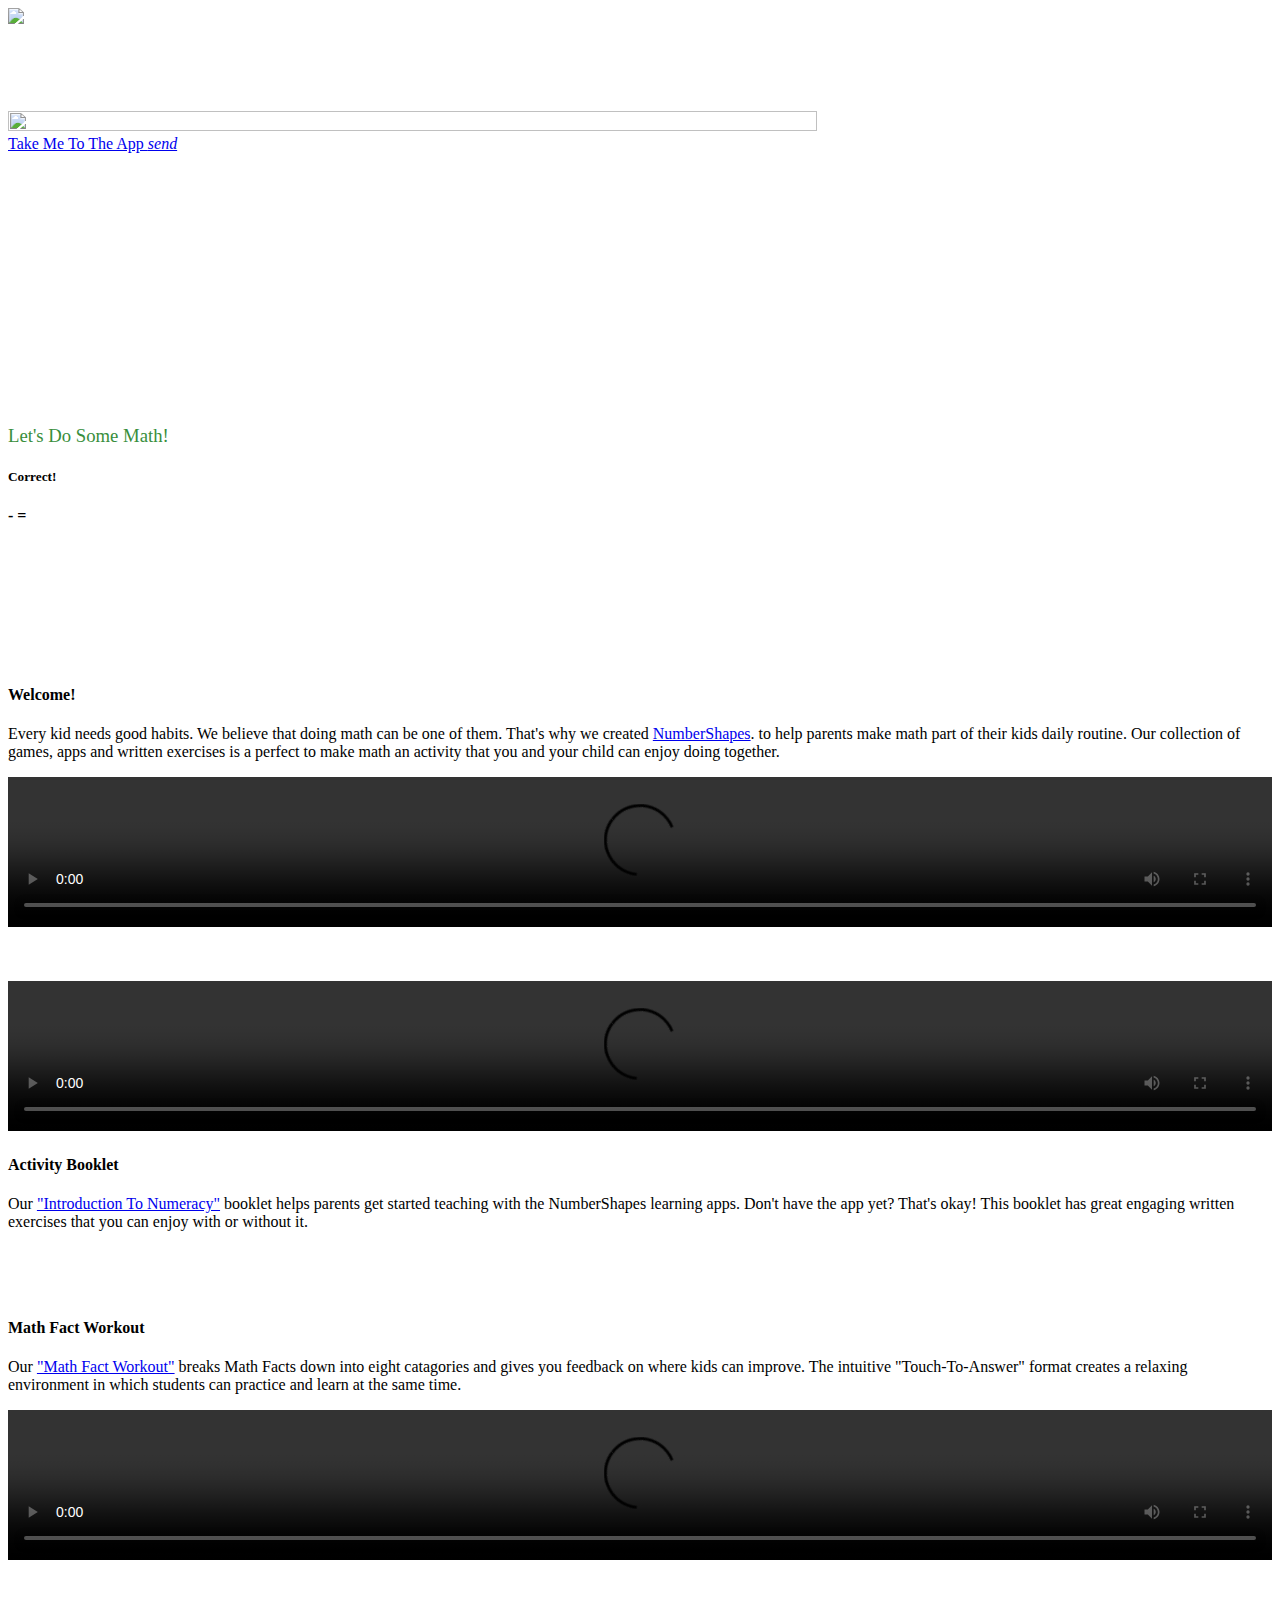
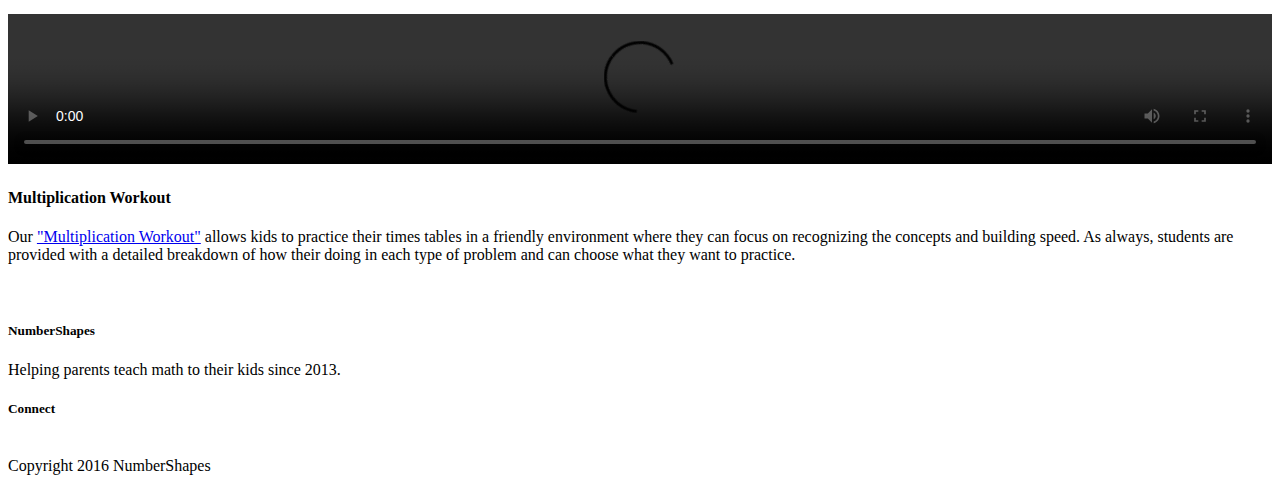
==== index.html @ 21535239 "BrandNewUpdates" ====
<!DOCTYPE html>
<html>
<head>
  <!-- jQuery must be imported before materialize -->
  <script type="text/javascript" src="js/jquery-2.1.3.js"></script>
  <script type="text/javascript" src="js/materialize.js"></script>
  <link rel='stylesheet' type='text/css' href="css/materialize.min.css">
  <link href="css/google-api-icons.css" rel="stylesheet">
  <script type="text/javascript" src="js/nouislider.min.js"></script>
  <script type="text/javascript" src="js/d3.min.js"></script>
  <link rel='stylesheet' type='text/css' href="css/nouislider.min.css">
  <link href="font-awesome/css/font-awesome.min.css" rel="stylesheet" type="text/css">
  <!-- Custom CSS -->
  <link href="css/landing-page.css" rel="stylesheet">
  <title>NumberShapes</title>
</head>
<body>
  <div class="parallax-container">
    <div class="parallax">
      <img src="img/meadow.jpg"/>
    </div>
    <div class="row">
      <div class="col s12 center-align">

        <div class="section-heading">
          <img src="img/NS-banner.png"/>
          <br>
          <a href="https://itunes.apple.com/us/app/numbershapes-whiteboard/id1052209727?mt=8" class="waves-light btn-large light-blue accent-3">
            Take Me To The App
            <i class="material-icons right">send</i>
          </a>
        </div>
      </div>
    </div>
  </div>
  <div class="section white">
    <div class="row container">
      <h3 class="header">Let's Do Some Math!</h3>
      <div class="divider"></div>
      <p class="grey-text text-darken-3 lighten-3">
        <h5 class="center-align" id="correct-ans">Correct!</h5>
        <div class="row">
          <h4>
            <div class="col s5">
              <span id="range-slider-max"></span> - 
              <span id="range-slider-min"></span> = 
              <span id="inc-slider-val"></span>
            </div>
            <div id="inc-slider-wrapper" class="input-field col s4">
              <div id="inc-slider-canvas"></div>
              <div id="inc-slider"></div>
            </div>
          </h4>
        </div>
        <br><br>
        <div class="row">
          <div id="range-slider-wrapper" class="col s8 offset-s2">
            <div id="range-slider-canvas"></div>
            <div id="range-slider"></div>
          </div>
        </div>
        <br><br>
      </p>
    </div>
  </div>
  <!-- NumberShapes Product #1 -->
  <div class="valign-wrapper section-content">
    <div class="row container">
      <div class="col s12 m8 l6">
        <h4>Welcome!</h4>
        <div class="divider"></div>
        <p class="lead">
          Every kid needs good habits. We believe that doing math can be one of them.  That's why we created <a target="_blank" href="https://itunes.apple.com/us/app/numbershapes-whiteboard/id1052209727?mt=8">
          NumberShapes</a>.
          to help parents make math part of their kids daily routine. Our collection of games, apps and written exercises is a perfect
          to make math an activity that you and your child can enjoy doing together.
        </p>
      </div>
      <div class="col s12 m8 l6">
        <video width="100%" height="100%" controls autoplay loop>
          <source src="assets/demoVid.mp4" type="video/mp4">
          <source src="assets/demoVid.ogg" type="video/ogg">
        </video>
      </div>
    </div> 
  </div>

  <!-- NumberShapes Product #2 -->
  <div class="valign-wrapper section-content">
    <div class="row container">
      <div class="col s12 m8 l6">
        <video width="100%" height="80%" controls autoplay loop>
          <source src="assets/BookletVideo.mp4" type = "video/mp4">
          <source src="assets/BookletVideo.ogg" type="video/ogg">
        </video>
      </div>
      <div class="col s12 m8 l6">
        <h4>Activity Booklet</h4>
        <div class="divider"></div>
        <p class="lead">
          Our <a target="_blank" href="https://drive.google.com/a/numbershapes.com/file/d/0B8L_uJ1iQlGJTFYxNzF1SkxsMlk/view">
          "Introduction To Numeracy"</a> booklet helps parents get started teaching with the NumberShapes learning apps.
          Don't have the app yet? That's okay! This booklet has great engaging written exercises that you can enjoy with or
          without it.
        </p>
      </div>
    </div> 
  </div>
  <!-- NumberShapes Product #3 -->
  <div class="valign-wrapper section-content">
    <div class="row container">
      <div class="col s12 m8 l6">
        <h4>Math Fact Workout</h4>
        <div class="divider"></div>
        <p class="lead">
          Our <a target="_blank" href="https://itunes.apple.com/us/app/math-fact-workout-by-numbershapes/id1084197990?mt=8">
          "Math Fact Workout"</a> breaks Math Facts down into eight catagories and gives you feedback on where kids can improve.
          The intuitive "Touch-To-Answer" format creates a relaxing environment in which students can practice and learn at the same time.
        </p>
      </div>
      <div class="col s12 m8 l6">
        <video width="100%" height="80%" controls autoplay loop>
          <source src="assets/demoVid_MathFacts.mp4" type = "video/mp4">
        </video>
      </div>
    </div> 
  </div>
  <!-- NumberShapes Product #4 -->
  <div class="valign-wrapper section-content">
    <div class="row container">
      <div class="col s12 m8 l6">
        <video width="100%" height="100%" controls autoplay loop>
          <source src="assets/demoVid_MultiplicationFacts.mp4" type="video/mp4">
        </video>
      </div>
      <div class="col s12 m8 l6">
        <h4>Multiplication Workout</h4>
        <div class="divider"></div>
        <p class="lead">
          Our <a target="_blank" href="https://itunes.apple.com/us/app/multiplication-fact-workout/id1085400375?mt=8">
          "Multiplication Workout"</a> allows kids to practice their times tables in a friendly environment
          where they can focus on recognizing the concepts and building speed. As always, students are provided with a detailed
          breakdown of how their doing in each type of problem and can choose what they want to practice.
        </p>
      </div>
    </div> 
  </div>


  <footer class="page-footer blue-grey darken-2">
    <div class="container">
      <div class="row">
        <div class="col l6 s12">
          <h5 class="white-text">NumberShapes</h5>
          <p class="grey-text text-lighten-4">Helping parents teach math to their kids since 2013.</p>
        </div>
        <div class="col l4 s12 offset-l2">
          <h5 class="white-text">Connect</h5>
          <div class="social-icons">
            <a class = "tooltipped" data-position="top" data-delay="50" data-tooltip="Follow us on Twitter" href="https://twitter.com/search?q=%23numbershapes">
              <i class="fa fa-twitter fa-lg"></i></a>
            <a class = "tooltipped" data-position="top" data-delay="50" data-tooltip="Like us on Facebook" href="https://www.facebook.com/numbershapes/?fref=ts">
              <i class="fa fa-facebook fa-lg"></i>
            </a>
            <a class = "tooltipped" data-position="top" data-delay="50" data-tooltip="About NumberShapes's creator" href="https://www.linkedin.com/in/andrew-fenner-74a756a1">
              <i class="fa fa-linkedin fa-lg"></i>
            </a>
            <a class = "tooltipped" data-position="top" data-delay="50" data-tooltip="Email me" href="mailto:andrewfenner@numbershapes.com">
              <i class="fa fa-envelope fa-lg"></i>
            </a>
          </div>
          
        </div>

      </div>
    </div>
    <div class="footer-copyright">
      <div class="container">
        Copyright 2016 NumberShapes
      </div>
    </div>
  </footer>

  <script type='text/javascript'>
    $(document).ready(function () {
      $('.parallax').parallax();

    });
  </script>

  <script type="text/javascript" src="js/ns-app.js"></script>

</body>
</html>
---- css/landing-page.css ----
html {
    font-family: "Chalkboard SE";
}
img {
    width: 100%;
}

.section-heading {
    margin-top: 20px;
    position: relative;
    padding-top: 5%;
    padding-bottom: 20%;
}
.section-video {
    padding-top: 2%;
    padding-bottom: 5%;
}
.section-heading img {
    height: 100%;
    width: 80%;    
}

.section-content {
    padding-top: 30px;
    padding-bottom: 20px;
}
.social-icons a {
    color: #f5f5f5;
    padding-right: 5px;
}


/* Customize Color from the noUi-connect.css */
.noUi-connect {
    background:  #81c784;
}

/* Customize Parallex Header */
.header {
    color: #388e3c;
    font-weight: 300;
}
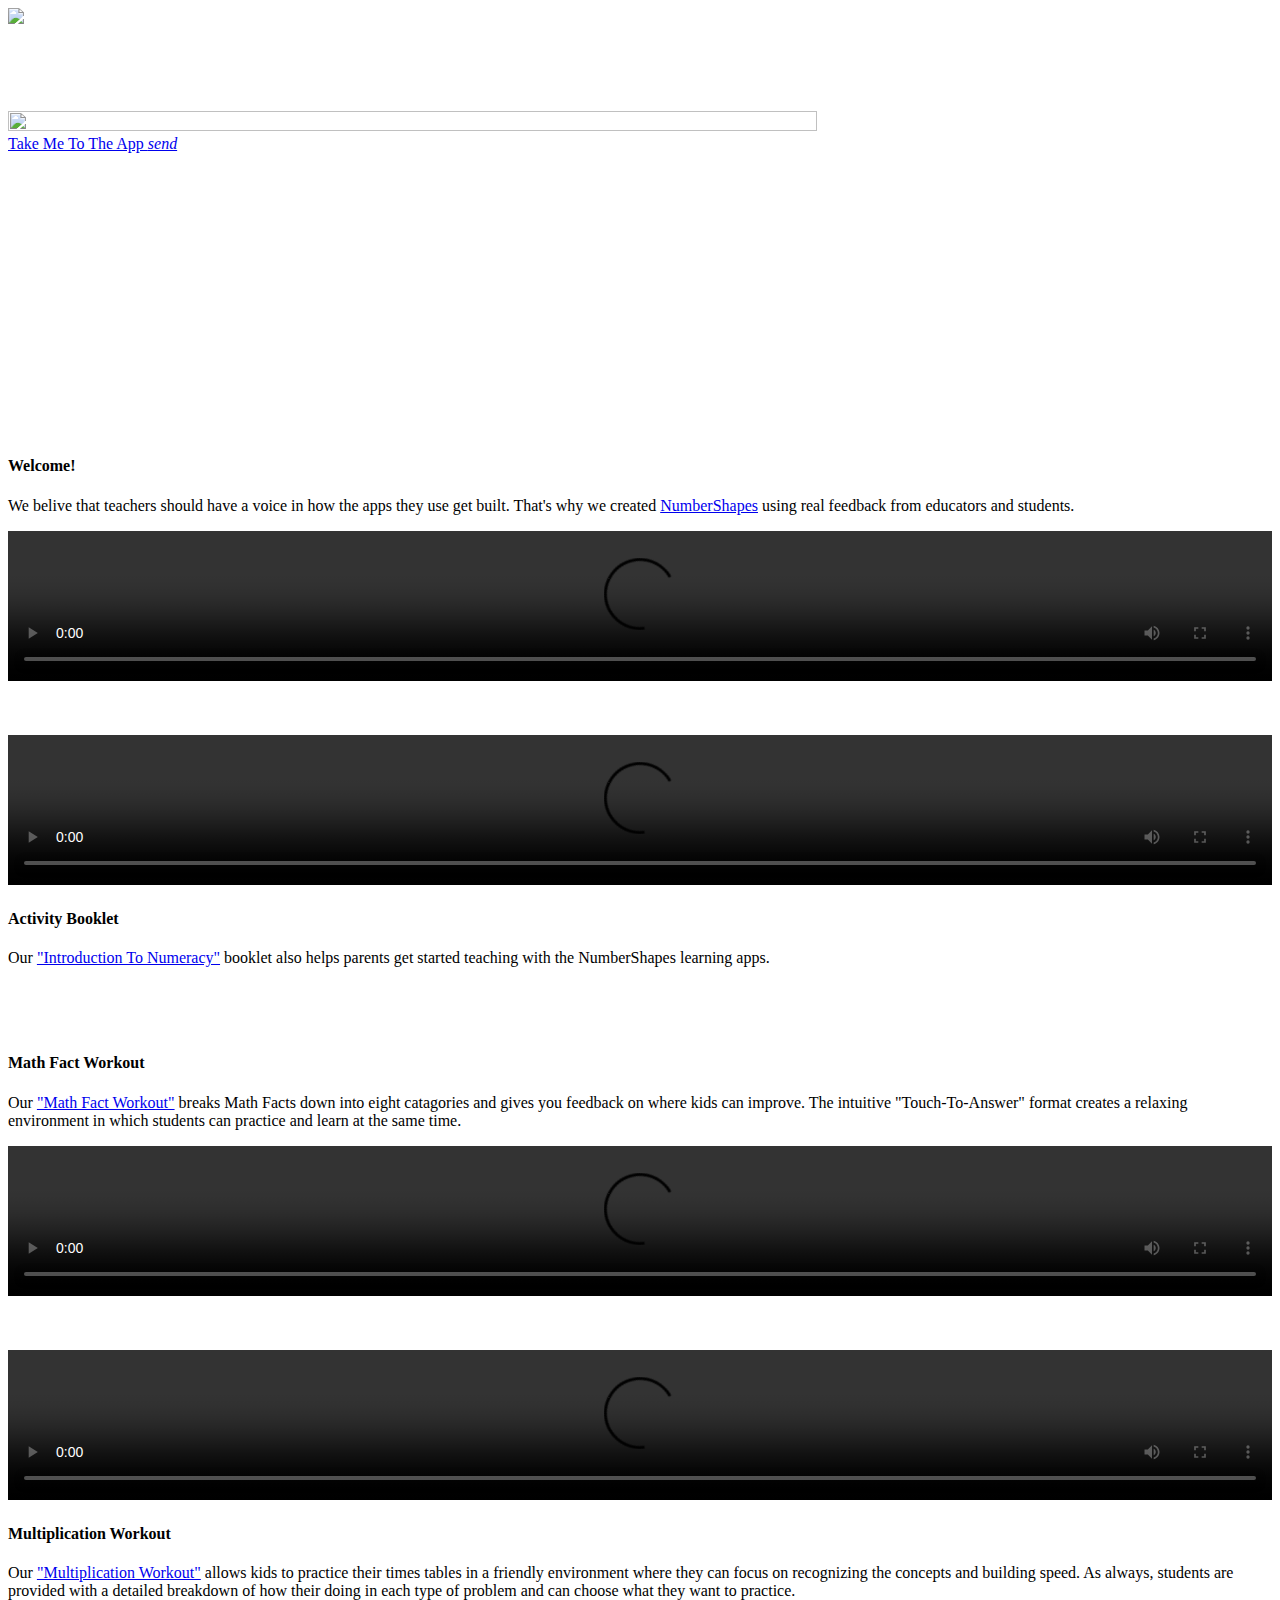
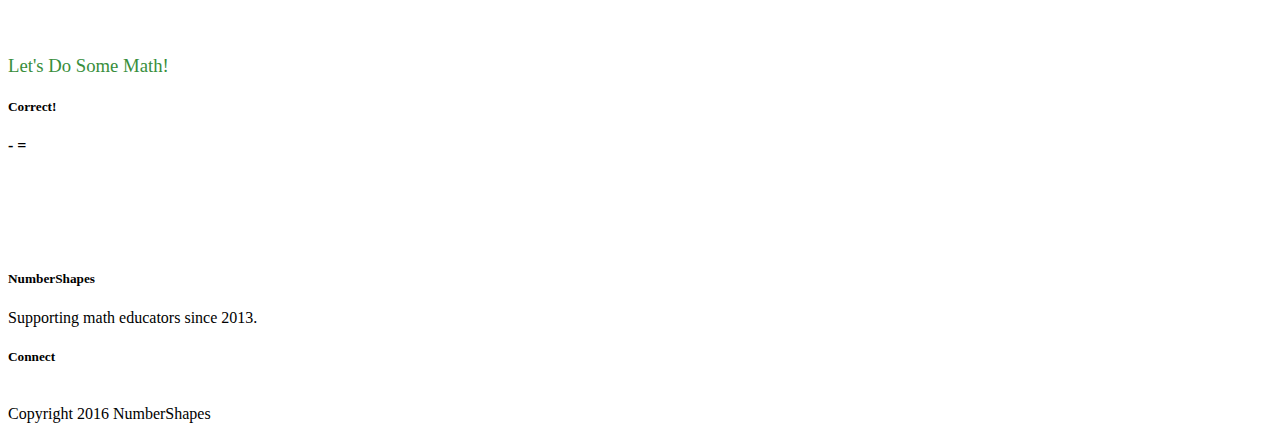
==== commit 958cadc7: "test" ====
--- a/index.html
+++ b/index.html
@@ -33,6 +33,85 @@
       </div>
     </div>
   </div>
+  <!-- NumberShapes Product #1 -->
+  <div class="valign-wrapper section-content">
+    <div class="row container">
+      <div class="col s12 m8 l6">
+        <h4>Welcome!</h4>
+        <div class="divider"></div>
+        <p class="lead">
+          We belive that teachers should have a voice in how the apps they use get built. That's why we created <a target="_blank" href="https://itunes.apple.com/us/app/numbershapes-whiteboard/id1052209727?mt=8">
+          NumberShapes</a> using real feedback from educators and students.
+        </p>
+      </div>
+      <div class="col s12 m8 l6">
+        <video width="100%" height="100%" controls autoplay loop>
+          <source src="assets/demoVid.mp4" type="video/mp4">
+          <source src="assets/demoVid.ogg" type="video/ogg">
+        </video>
+      </div>
+    </div>
+  </div>
+
+  <!-- NumberShapes Product #2 -->
+  <div class="valign-wrapper section-content">
+    <div class="row container">
+      <div class="col s12 m8 l6">
+        <video width="100%" height="80%" controls autoplay loop>
+          <source src="assets/BookletVideo.mp4" type = "video/mp4">
+          <source src="assets/BookletVideo.ogg" type="video/ogg">
+        </video>
+      </div>
+      <div class="col s12 m8 l6">
+        <h4>Activity Booklet</h4>
+        <div class="divider"></div>
+        <p class="lead">
+          Our <a target="_blank" href="https://drive.google.com/a/numbershapes.com/file/d/0B8L_uJ1iQlGJTFYxNzF1SkxsMlk/view">
+          "Introduction To Numeracy"</a> booklet also helps parents get started teaching with the NumberShapes learning apps.
+        </p>
+      </div>
+    </div>
+  </div>
+  <!-- NumberShapes Product #3 -->
+  <div class="valign-wrapper section-content">
+    <div class="row container">
+      <div class="col s12 m8 l6">
+        <h4>Math Fact Workout</h4>
+        <div class="divider"></div>
+        <p class="lead">
+          Our <a target="_blank" href="https://itunes.apple.com/us/app/math-fact-workout-by-numbershapes/id1084197990?mt=8">
+          "Math Fact Workout"</a> breaks Math Facts down into eight catagories and gives you feedback on where kids can improve.
+          The intuitive "Touch-To-Answer" format creates a relaxing environment in which students can practice and learn at the same time.
+        </p>
+      </div>
+      <div class="col s12 m8 l6">
+        <video width="100%" height="80%" controls autoplay loop>
+          <source src="assets/demoVid_MathFacts.mp4" type = "video/mp4">
+        </video>
+      </div>
+    </div>
+  </div>
+  <!-- NumberShapes Product #4 -->
+  <div class="valign-wrapper section-content">
+    <div class="row container">
+      <div class="col s12 m8 l6">
+        <video width="100%" height="100%" controls autoplay loop>
+          <source src="assets/demoVid_MultiplicationFacts.mp4" type="video/mp4">
+        </video>
+      </div>
+      <div class="col s12 m8 l6">
+        <h4>Multiplication Workout</h4>
+        <div class="divider"></div>
+        <p class="lead">
+          Our <a target="_blank" href="https://itunes.apple.com/us/app/multiplication-fact-workout/id1085400375?mt=8">
+          "Multiplication Workout"</a> allows kids to practice their times tables in a friendly environment
+          where they can focus on recognizing the concepts and building speed. As always, students are provided with a detailed
+          breakdown of how their doing in each type of problem and can choose what they want to practice.
+        </p>
+      </div>
+    </div>
+  </div>
+
   <div class="section white">
     <div class="row container">
       <h3 class="header">Let's Do Some Math!</h3>
@@ -42,8 +121,8 @@
         <div class="row">
           <h4>
             <div class="col s5">
-              <span id="range-slider-max"></span> - 
-              <span id="range-slider-min"></span> = 
+              <span id="range-slider-max"></span> -
+              <span id="range-slider-min"></span> =
               <span id="inc-slider-val"></span>
             </div>
             <div id="inc-slider-wrapper" class="input-field col s4">
@@ -63,88 +142,6 @@
       </p>
     </div>
   </div>
-  <!-- NumberShapes Product #1 -->
-  <div class="valign-wrapper section-content">
-    <div class="row container">
-      <div class="col s12 m8 l6">
-        <h4>Welcome!</h4>
-        <div class="divider"></div>
-        <p class="lead">
-          Every kid needs good habits. We believe that doing math can be one of them.  That's why we created <a target="_blank" href="https://itunes.apple.com/us/app/numbershapes-whiteboard/id1052209727?mt=8">
-          NumberShapes</a>.
-          to help parents make math part of their kids daily routine. Our collection of games, apps and written exercises is a perfect
-          to make math an activity that you and your child can enjoy doing together.
-        </p>
-      </div>
-      <div class="col s12 m8 l6">
-        <video width="100%" height="100%" controls autoplay loop>
-          <source src="assets/demoVid.mp4" type="video/mp4">
-          <source src="assets/demoVid.ogg" type="video/ogg">
-        </video>
-      </div>
-    </div> 
-  </div>
-
-  <!-- NumberShapes Product #2 -->
-  <div class="valign-wrapper section-content">
-    <div class="row container">
-      <div class="col s12 m8 l6">
-        <video width="100%" height="80%" controls autoplay loop>
-          <source src="assets/BookletVideo.mp4" type = "video/mp4">
-          <source src="assets/BookletVideo.ogg" type="video/ogg">
-        </video>
-      </div>
-      <div class="col s12 m8 l6">
-        <h4>Activity Booklet</h4>
-        <div class="divider"></div>
-        <p class="lead">
-          Our <a target="_blank" href="https://drive.google.com/a/numbershapes.com/file/d/0B8L_uJ1iQlGJTFYxNzF1SkxsMlk/view">
-          "Introduction To Numeracy"</a> booklet helps parents get started teaching with the NumberShapes learning apps.
-          Don't have the app yet? That's okay! This booklet has great engaging written exercises that you can enjoy with or
-          without it.
-        </p>
-      </div>
-    </div> 
-  </div>
-  <!-- NumberShapes Product #3 -->
-  <div class="valign-wrapper section-content">
-    <div class="row container">
-      <div class="col s12 m8 l6">
-        <h4>Math Fact Workout</h4>
-        <div class="divider"></div>
-        <p class="lead">
-          Our <a target="_blank" href="https://itunes.apple.com/us/app/math-fact-workout-by-numbershapes/id1084197990?mt=8">
-          "Math Fact Workout"</a> breaks Math Facts down into eight catagories and gives you feedback on where kids can improve.
-          The intuitive "Touch-To-Answer" format creates a relaxing environment in which students can practice and learn at the same time.
-        </p>
-      </div>
-      <div class="col s12 m8 l6">
-        <video width="100%" height="80%" controls autoplay loop>
-          <source src="assets/demoVid_MathFacts.mp4" type = "video/mp4">
-        </video>
-      </div>
-    </div> 
-  </div>
-  <!-- NumberShapes Product #4 -->
-  <div class="valign-wrapper section-content">
-    <div class="row container">
-      <div class="col s12 m8 l6">
-        <video width="100%" height="100%" controls autoplay loop>
-          <source src="assets/demoVid_MultiplicationFacts.mp4" type="video/mp4">
-        </video>
-      </div>
-      <div class="col s12 m8 l6">
-        <h4>Multiplication Workout</h4>
-        <div class="divider"></div>
-        <p class="lead">
-          Our <a target="_blank" href="https://itunes.apple.com/us/app/multiplication-fact-workout/id1085400375?mt=8">
-          "Multiplication Workout"</a> allows kids to practice their times tables in a friendly environment
-          where they can focus on recognizing the concepts and building speed. As always, students are provided with a detailed
-          breakdown of how their doing in each type of problem and can choose what they want to practice.
-        </p>
-      </div>
-    </div> 
-  </div>
 
 
   <footer class="page-footer blue-grey darken-2">
@@ -152,7 +149,7 @@
       <div class="row">
         <div class="col l6 s12">
           <h5 class="white-text">NumberShapes</h5>
-          <p class="grey-text text-lighten-4">Helping parents teach math to their kids since 2013.</p>
+          <p class="grey-text text-lighten-4">Supporting math educators since 2013.</p>
         </div>
         <div class="col l4 s12 offset-l2">
           <h5 class="white-text">Connect</h5>
@@ -169,7 +166,7 @@
               <i class="fa fa-envelope fa-lg"></i>
             </a>
           </div>
-          
+
         </div>
 
       </div>
@@ -191,4 +188,4 @@
   <script type="text/javascript" src="js/ns-app.js"></script>
 
 </body>
-</html>+</html>
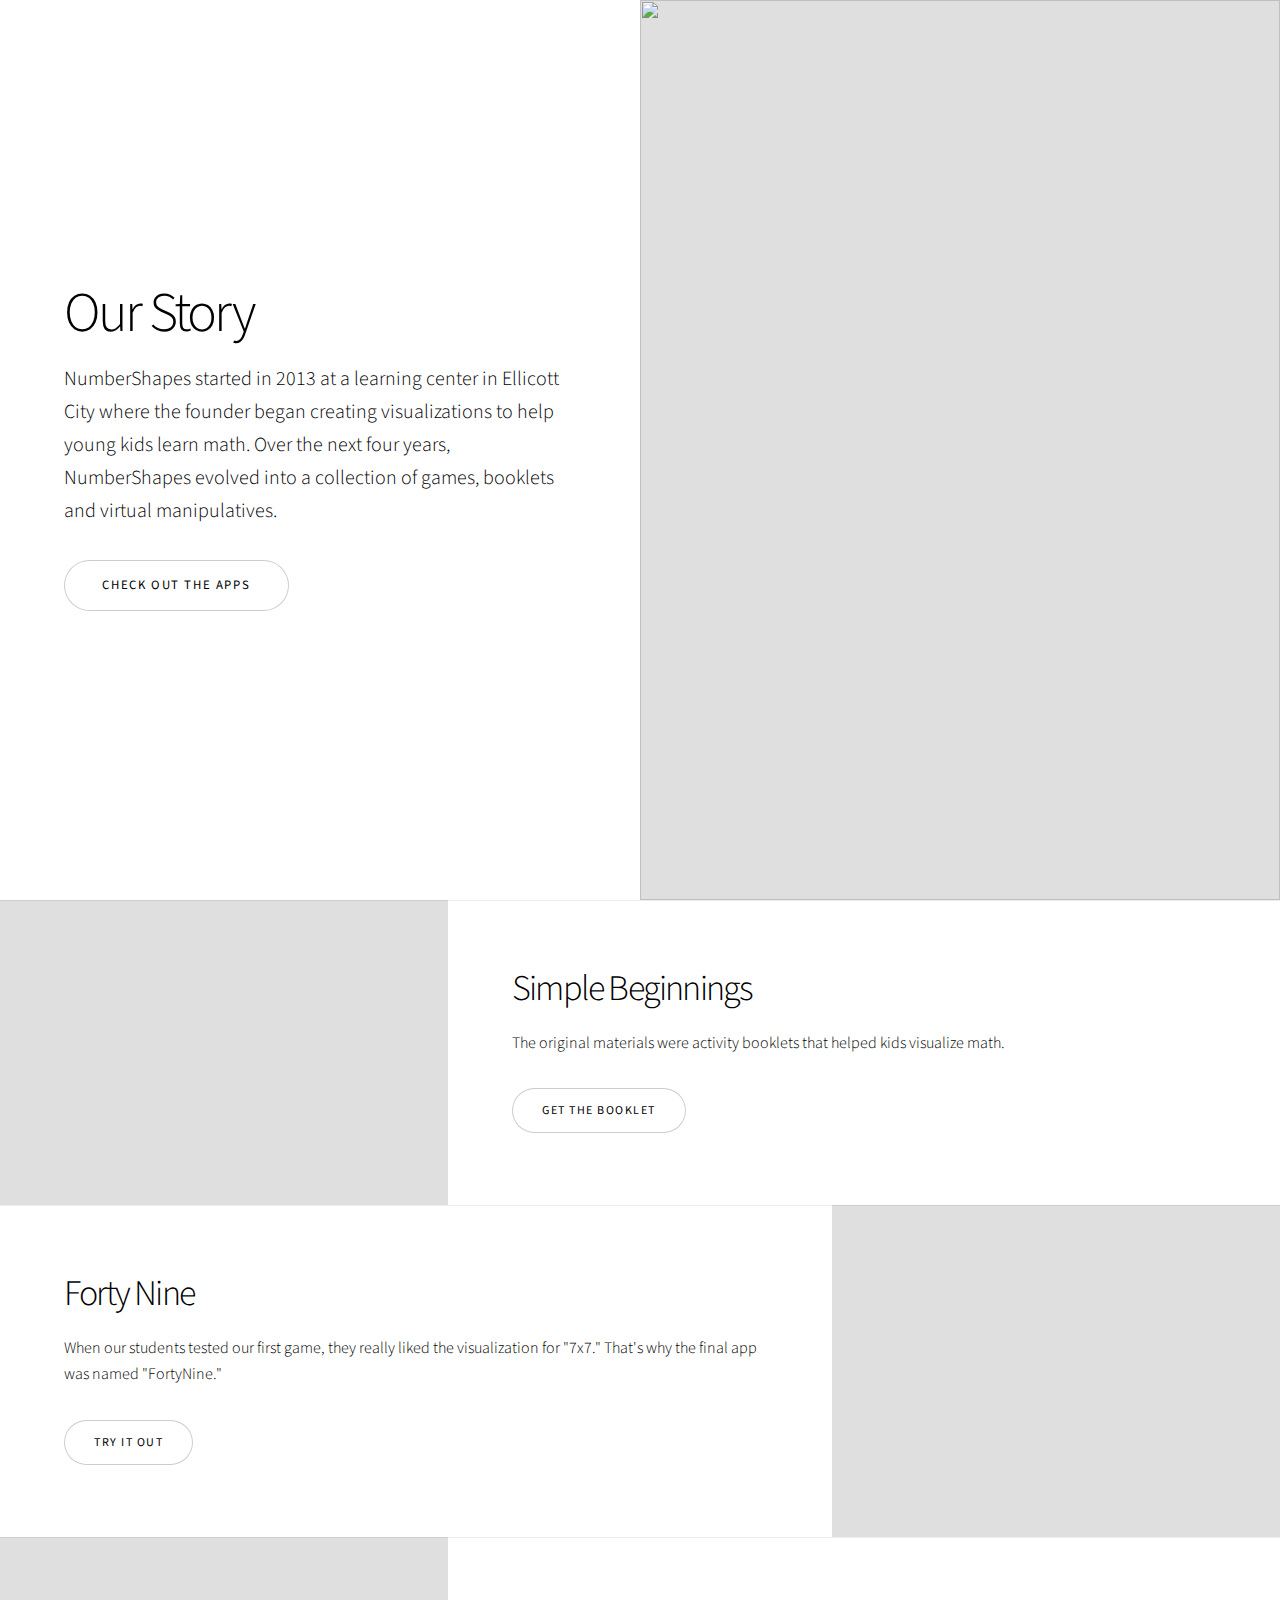
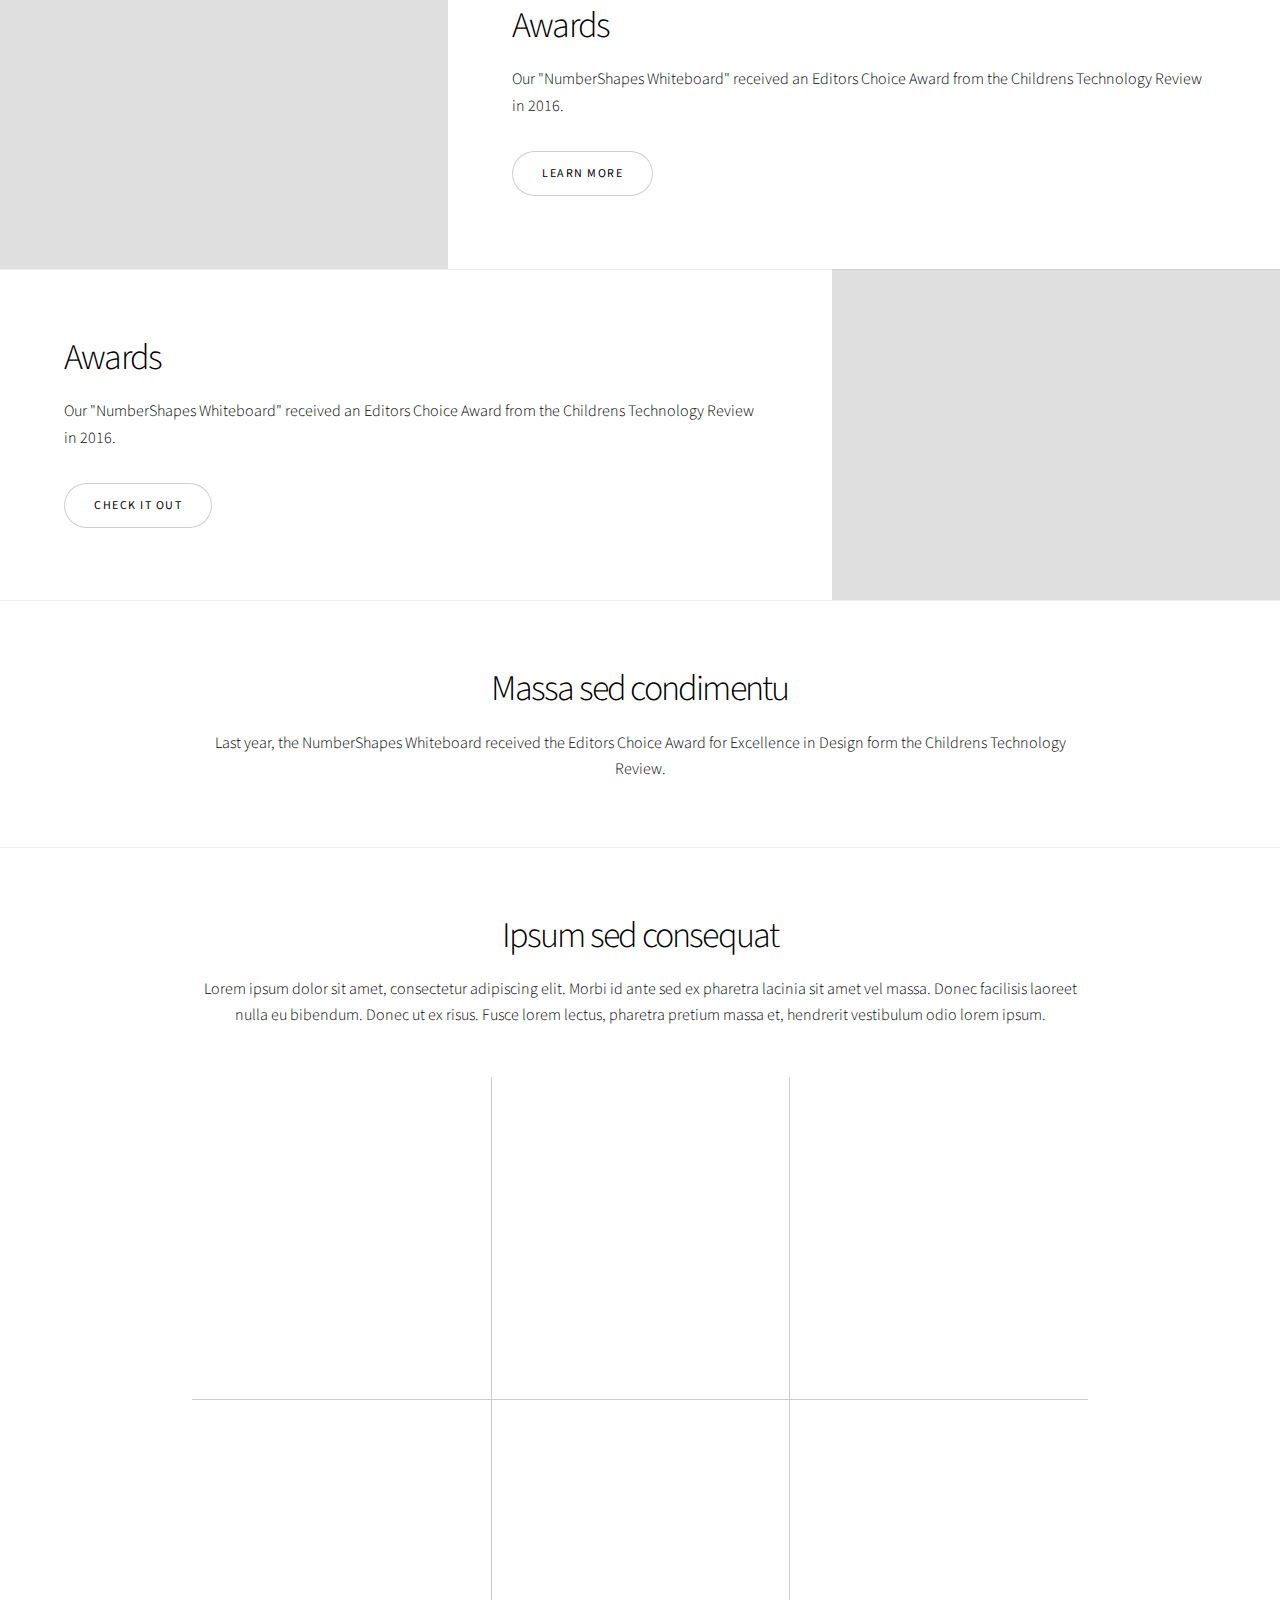
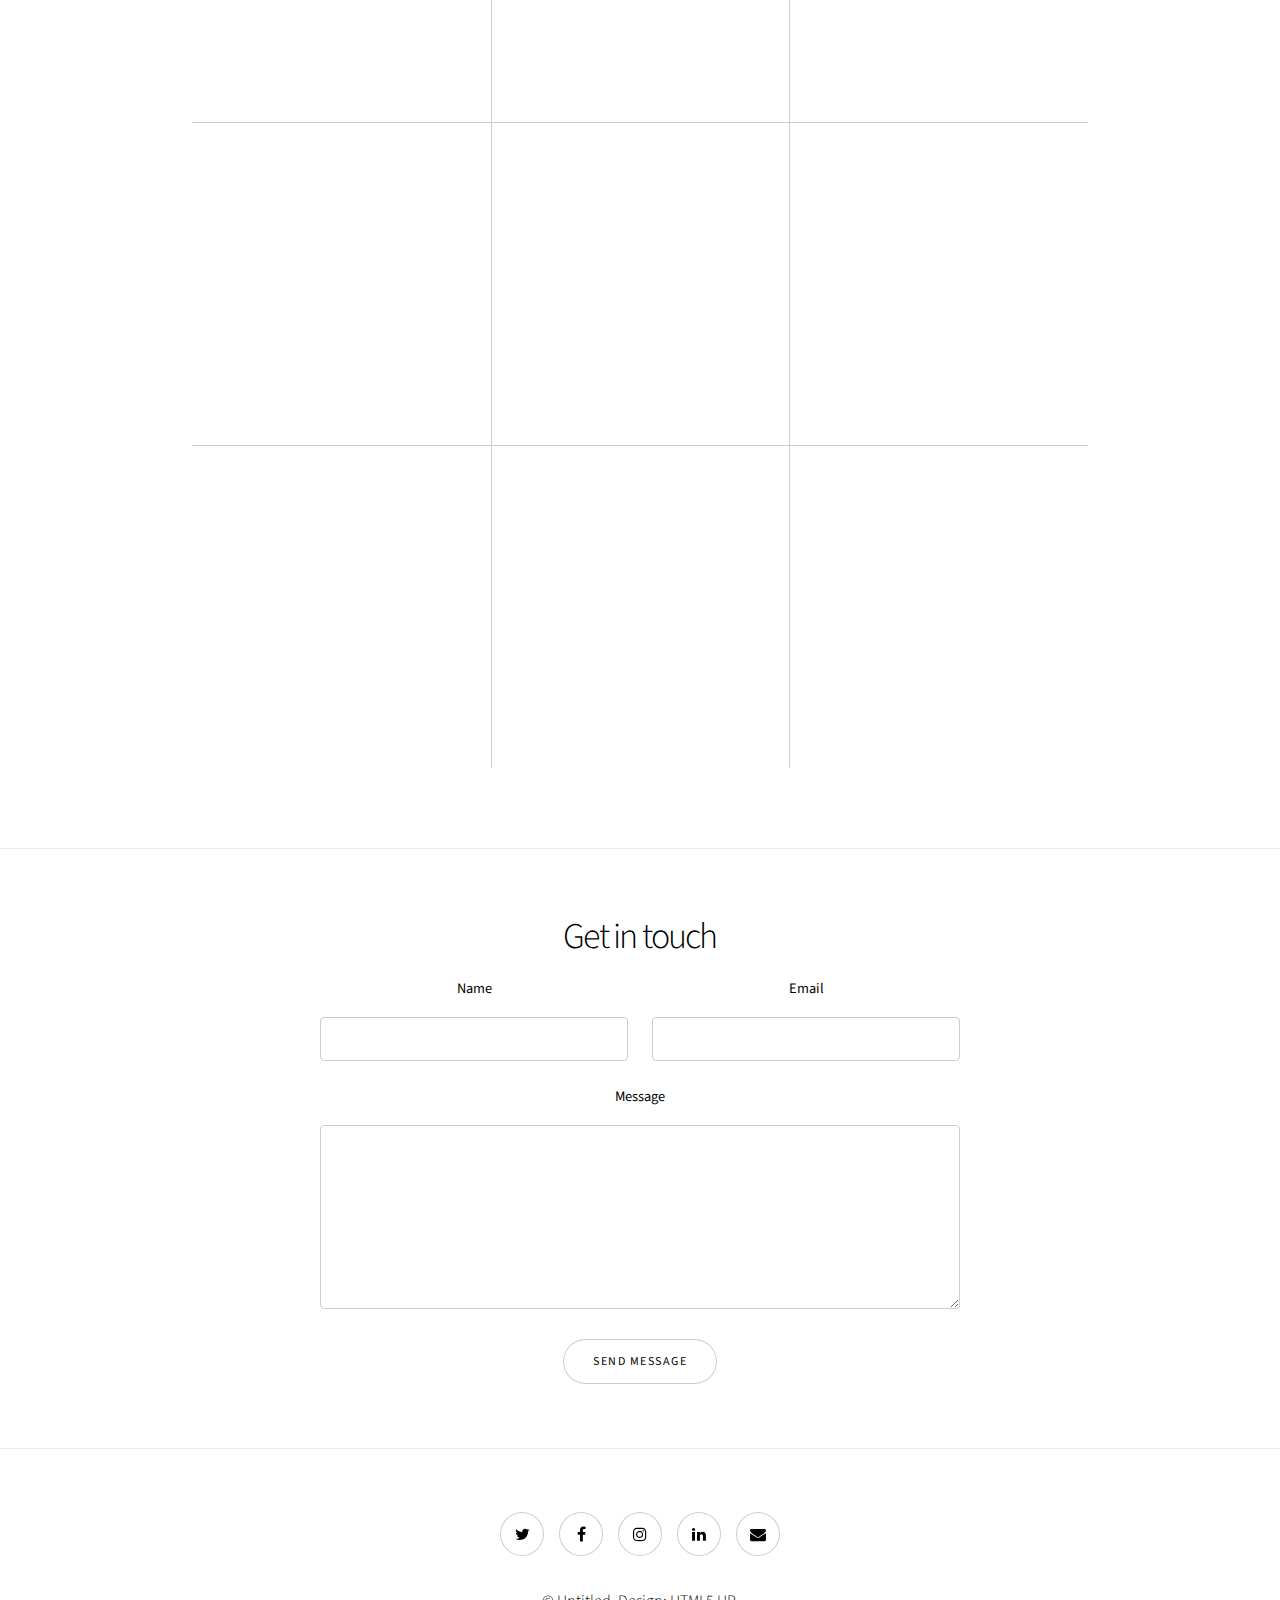
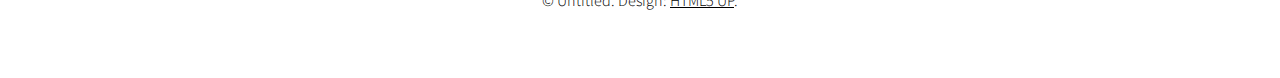
==== commit 9d30de2a: "updates" ====
--- a/index.html
+++ b/index.html
@@ -1,191 +1,368 @@
-<!DOCTYPE html>
-<html>
-<head>
-  <!-- jQuery must be imported before materialize -->
-  <script type="text/javascript" src="js/jquery-2.1.3.js"></script>
-  <script type="text/javascript" src="js/materialize.js"></script>
-  <link rel='stylesheet' type='text/css' href="css/materialize.min.css">
-  <link href="css/google-api-icons.css" rel="stylesheet">
-  <script type="text/javascript" src="js/nouislider.min.js"></script>
-  <script type="text/javascript" src="js/d3.min.js"></script>
-  <link rel='stylesheet' type='text/css' href="css/nouislider.min.css">
-  <link href="font-awesome/css/font-awesome.min.css" rel="stylesheet" type="text/css">
-  <!-- Custom CSS -->
-  <link href="css/landing-page.css" rel="stylesheet">
-  <title>NumberShapes</title>
-</head>
-<body>
-  <div class="parallax-container">
-    <div class="parallax">
-      <img src="img/meadow.jpg"/>
-    </div>
-    <div class="row">
-      <div class="col s12 center-align">
-
-        <div class="section-heading">
-          <img src="img/NS-banner.png"/>
-          <br>
-          <a href="https://itunes.apple.com/us/app/numbershapes-whiteboard/id1052209727?mt=8" class="waves-light btn-large light-blue accent-3">
-            Take Me To The App
-            <i class="material-icons right">send</i>
-          </a>
-        </div>
-      </div>
-    </div>
-  </div>
-  <!-- NumberShapes Product #1 -->
-  <div class="valign-wrapper section-content">
-    <div class="row container">
-      <div class="col s12 m8 l6">
-        <h4>Welcome!</h4>
-        <div class="divider"></div>
-        <p class="lead">
-          We belive that teachers should have a voice in how the apps they use get built. That's why we created <a target="_blank" href="https://itunes.apple.com/us/app/numbershapes-whiteboard/id1052209727?mt=8">
-          NumberShapes</a> using real feedback from educators and students.
-        </p>
-      </div>
-      <div class="col s12 m8 l6">
-        <video width="100%" height="100%" controls autoplay loop>
-          <source src="assets/demoVid.mp4" type="video/mp4">
-          <source src="assets/demoVid.ogg" type="video/ogg">
-        </video>
-      </div>
-    </div>
-  </div>
-
-  <!-- NumberShapes Product #2 -->
-  <div class="valign-wrapper section-content">
-    <div class="row container">
-      <div class="col s12 m8 l6">
-        <video width="100%" height="80%" controls autoplay loop>
-          <source src="assets/BookletVideo.mp4" type = "video/mp4">
-          <source src="assets/BookletVideo.ogg" type="video/ogg">
-        </video>
-      </div>
-      <div class="col s12 m8 l6">
-        <h4>Activity Booklet</h4>
-        <div class="divider"></div>
-        <p class="lead">
-          Our <a target="_blank" href="https://drive.google.com/a/numbershapes.com/file/d/0B8L_uJ1iQlGJTFYxNzF1SkxsMlk/view">
-          "Introduction To Numeracy"</a> booklet also helps parents get started teaching with the NumberShapes learning apps.
-        </p>
-      </div>
-    </div>
-  </div>
-  <!-- NumberShapes Product #3 -->
-  <div class="valign-wrapper section-content">
-    <div class="row container">
-      <div class="col s12 m8 l6">
-        <h4>Math Fact Workout</h4>
-        <div class="divider"></div>
-        <p class="lead">
-          Our <a target="_blank" href="https://itunes.apple.com/us/app/math-fact-workout-by-numbershapes/id1084197990?mt=8">
-          "Math Fact Workout"</a> breaks Math Facts down into eight catagories and gives you feedback on where kids can improve.
-          The intuitive "Touch-To-Answer" format creates a relaxing environment in which students can practice and learn at the same time.
-        </p>
-      </div>
-      <div class="col s12 m8 l6">
-        <video width="100%" height="80%" controls autoplay loop>
-          <source src="assets/demoVid_MathFacts.mp4" type = "video/mp4">
-        </video>
-      </div>
-    </div>
-  </div>
-  <!-- NumberShapes Product #4 -->
-  <div class="valign-wrapper section-content">
-    <div class="row container">
-      <div class="col s12 m8 l6">
-        <video width="100%" height="100%" controls autoplay loop>
-          <source src="assets/demoVid_MultiplicationFacts.mp4" type="video/mp4">
-        </video>
-      </div>
-      <div class="col s12 m8 l6">
-        <h4>Multiplication Workout</h4>
-        <div class="divider"></div>
-        <p class="lead">
-          Our <a target="_blank" href="https://itunes.apple.com/us/app/multiplication-fact-workout/id1085400375?mt=8">
-          "Multiplication Workout"</a> allows kids to practice their times tables in a friendly environment
-          where they can focus on recognizing the concepts and building speed. As always, students are provided with a detailed
-          breakdown of how their doing in each type of problem and can choose what they want to practice.
-        </p>
-      </div>
-    </div>
-  </div>
-
-  <div class="section white">
-    <div class="row container">
-      <h3 class="header">Let's Do Some Math!</h3>
-      <div class="divider"></div>
-      <p class="grey-text text-darken-3 lighten-3">
-        <h5 class="center-align" id="correct-ans">Correct!</h5>
-        <div class="row">
-          <h4>
-            <div class="col s5">
-              <span id="range-slider-max"></span> -
-              <span id="range-slider-min"></span> =
-              <span id="inc-slider-val"></span>
-            </div>
-            <div id="inc-slider-wrapper" class="input-field col s4">
-              <div id="inc-slider-canvas"></div>
-              <div id="inc-slider"></div>
-            </div>
-          </h4>
-        </div>
-        <br><br>
-        <div class="row">
-          <div id="range-slider-wrapper" class="col s8 offset-s2">
-            <div id="range-slider-canvas"></div>
-            <div id="range-slider"></div>
-          </div>
-        </div>
-        <br><br>
-      </p>
-    </div>
-  </div>
-
-
-  <footer class="page-footer blue-grey darken-2">
-    <div class="container">
-      <div class="row">
-        <div class="col l6 s12">
-          <h5 class="white-text">NumberShapes</h5>
-          <p class="grey-text text-lighten-4">Supporting math educators since 2013.</p>
-        </div>
-        <div class="col l4 s12 offset-l2">
-          <h5 class="white-text">Connect</h5>
-          <div class="social-icons">
-            <a class = "tooltipped" data-position="top" data-delay="50" data-tooltip="Follow us on Twitter" href="https://twitter.com/search?q=%23numbershapes">
-              <i class="fa fa-twitter fa-lg"></i></a>
-            <a class = "tooltipped" data-position="top" data-delay="50" data-tooltip="Like us on Facebook" href="https://www.facebook.com/numbershapes/?fref=ts">
-              <i class="fa fa-facebook fa-lg"></i>
-            </a>
-            <a class = "tooltipped" data-position="top" data-delay="50" data-tooltip="About NumberShapes's creator" href="https://www.linkedin.com/in/andrew-fenner-74a756a1">
-              <i class="fa fa-linkedin fa-lg"></i>
-            </a>
-            <a class = "tooltipped" data-position="top" data-delay="50" data-tooltip="Email me" href="mailto:andrewfenner@numbershapes.com">
-              <i class="fa fa-envelope fa-lg"></i>
-            </a>
-          </div>
-
-        </div>
-
-      </div>
-    </div>
-    <div class="footer-copyright">
-      <div class="container">
-        Copyright 2016 NumberShapes
-      </div>
-    </div>
-  </footer>
-
-  <script type='text/javascript'>
-    $(document).ready(function () {
-      $('.parallax').parallax();
-
-    });
-  </script>
-
-  <script type="text/javascript" src="js/ns-app.js"></script>
-
-</body>
-</html>
+<!DOCTYPE HTML>
+<!--
+	Story by HTML5 UP
+	html5up.net | @ajlkn
+	Free for personal and commercial use under the CCA 3.0 license (html5up.net/license)
+-->
+<html>
+	<head>
+		<title>NumberShapes</title>
+		<meta charset="utf-8" />
+		<meta name="viewport" content="width=device-width, initial-scale=1" />
+		<link rel="stylesheet" href="assets/css/main.css" />
+	</head>
+	<body>
+
+		<!-- Wrapper -->
+			<div id="wrapper" class="divided">
+
+				<!-- One -->
+					<section class="banner style1 orient-left content-align-left image-position-right fullscreen onload-image-fade-in onload-content-fade-right">
+						<div class="content">
+							<h1>Our Story</h1>
+							<p class="major"> NumberShapes started in 2013 at a learning center in Ellicott City where the founder began creating visualizations to help young kids learn math. Over the next four years, NumberShapes evolved into a collection of games, booklets and virtual manipulatives.</p>
+							<ul class="actions vertical">
+								<li><a href="https://itunes.apple.com/au/developer/numbershapes-llc/id909512758" class="button big wide smooth-scroll-middle">Check Out The Apps</a></li>
+							</ul>
+						</div>
+						<div class= "image content-align-center" >
+							<img src="images/CardGame.jpg" alt="" />
+						</div>
+					</section>
+
+				<!-- Two -->
+					<section class="spotlight style1 orient-right content-align-left image-position-center onscroll-image-fade-in" id="first">
+						<div class="content">
+							<h2>Simple Beginnings</h2>
+							<p> The original materials were activity booklets that helped kids visualize math.</p>
+							<ul class="actions vertical">
+								<li><a href="https://drive.google.com/file/d/0B8L_uJ1iQlGJTFYxNzF1SkxsMlk/view?usp=sharing" class="button">Get the Booklet</a></li>
+							</ul>
+						</div>
+						<div class="image">
+							<img src="images/IntroductionToNumeracy.jpg" alt="" />
+						</div>
+					</section>
+
+				<!-- Three -->
+					<section class="spotlight style1 orient-left content-align-left image-position-center onscroll-image-fade-in">
+						<div class="content">
+							<h2>Forty Nine</h2>
+							<p> When our students tested our first game, they really liked the visualization for "7x7." That's why the final app was named "FortyNine."</p>
+							<ul class="actions vertical">
+								<li><a href="https://itunes.apple.com/us/app/fortynine/id909512755?mt=8" class="button">Try it out</a></li>
+							</ul>
+						</div>
+						<div class="image">
+							<img src="images/FortyNine.jpg" alt="" />
+						</div>
+					</section>
+
+				<!-- Four -->
+					<section class="spotlight style1 orient-right content-align-left image-position-center onscroll-image-fade-in">
+						<div class="content">
+							<h2>Awards</h2>
+							<p> Our "NumberShapes Whiteboard" received an Editors Choice Award from the Childrens Technology Review in 2016. </p>
+							<ul class="actions vertical">
+								<li><a href="#" class="button">Learn More</a></li>
+							</ul>
+						</div>
+						<div class="image">
+							<img src="images/EditorsChoiceAwardShot.jpg" alt="" />
+						</div>
+					</section>
+
+						<!-- Six -->
+							<section class="spotlight style1 orient-left	 content-align-left image-position-center onscroll-image-fade-in">
+								<div class="content">
+									<h2>Awards</h2>
+									<p> Our "NumberShapes Whiteboard" received an Editors Choice Award from the Childrens Technology Review in 2016. </p>
+									<ul class="actions vertical">
+										<li><a href="#" class="button">Check It Out</a></li>
+									</ul>
+								</div>
+								<div class="image">
+									<img src="images/Girl.png" alt="" />
+								</div>
+							</section>
+
+							<!-- Five -->
+								<section class="wrapper style1 align-center">
+									<div class="inner">
+										<h2>Massa sed condimentu</h2>
+										<p>Last year, the NumberShapes Whiteboard received the Editors Choice Award for Excellence in Design form the Childrens Technology Review.</p>
+									</div>
+
+
+
+						<!-- Gallery -->
+							<div class="gallery style2 medium lightbox onscroll-fade-in">
+								<article>
+									<a href="images/gallery/fulls/01.jpg" class="image">
+										<img src="" alt="" />
+									</a>
+									<div class="caption">
+										<h3>Ipsum Dolor</h3>
+										<p>NumberShapes was featured at both New York and DC Techday.</p>
+										<ul class="actions">
+											<li><span class="button small">Details</span></li>
+										</ul>
+									</div>
+								</article>
+								<article>
+									<a href="images/gallery/fulls/02.jpg" class="image">
+										<img src="images/gallery/thumbs/02.jpg" alt="" />
+									</a>
+									<div class="caption">
+										<h3>Feugiat Lorem</h3>
+										<p>Lorem ipsum dolor amet, consectetur magna etiam elit. Etiam sed ultrices.</p>
+										<ul class="actions">
+											<li><span class="button small">Details</span></li>
+										</ul>
+									</div>
+								</article>
+								<article>
+									<a href="images/gallery/fulls/03.jpg" class="image">
+										<img src="images/gallery/thumbs/03.jpg" alt="" />
+									</a>
+									<div class="caption">
+										<h3>Magna Amet</h3>
+										<p>Lorem ipsum dolor amet, consectetur magna etiam elit. Etiam sed ultrices.</p>
+										<ul class="actions">
+											<li><span class="button small">Details</span></li>
+										</ul>
+									</div>
+								</article>
+								<article>
+									<a href="images/gallery/fulls/04.jpg" class="image">
+										<img src="images/gallery/thumbs/04.jpg" alt="" />
+									</a>
+									<div class="caption">
+										<h3>Sed Tempus</h3>
+										<p>Lorem ipsum dolor amet, consectetur magna etiam elit. Etiam sed ultrices.</p>
+										<ul class="actions">
+											<li><span class="button small">Details</span></li>
+										</ul>
+									</div>
+								</article>
+								<article>
+									<a href="images/gallery/fulls/05.jpg" class="image">
+										<img src="images/gallery/thumbs/05.jpg" alt="" />
+									</a>
+									<div class="caption">
+										<h3>Ultrices Magna</h3>
+										<p>Lorem ipsum dolor amet, consectetur magna etiam elit. Etiam sed ultrices.</p>
+										<ul class="actions">
+											<li><span class="button small">Details</span></li>
+										</ul>
+									</div>
+								</article>
+								<article>
+									<a href="images/gallery/fulls/06.jpg" class="image">
+										<img src="images/gallery/thumbs/06.jpg" alt="" />
+									</a>
+									<div class="caption">
+										<h3>Sed Tempus</h3>
+										<p>Lorem ipsum dolor amet, consectetur magna etiam elit. Etiam sed ultrices.</p>
+										<ul class="actions">
+											<li><span class="button small">Details</span></li>
+										</ul>
+									</div>
+								</article>
+								<article>
+									<a href="images/gallery/fulls/07.jpg" class="image">
+										<img src="images/gallery/thumbs/07.jpg" alt="" />
+									</a>
+									<div class="caption">
+										<h3>Ipsum Lorem</h3>
+										<p>Lorem ipsum dolor amet, consectetur magna etiam elit. Etiam sed ultrices.</p>
+										<ul class="actions">
+											<li><span class="button small">Details</span></li>
+										</ul>
+									</div>
+								</article>
+								<article>
+									<a href="images/gallery/fulls/08.jpg" class="image">
+										<img src="images/gallery/thumbs/08.jpg" alt="" />
+									</a>
+									<div class="caption">
+										<h3>Magna Risus</h3>
+										<p>Lorem ipsum dolor amet, consectetur magna etiam elit. Etiam sed ultrices.</p>
+										<ul class="actions">
+											<li><span class="button small">Details</span></li>
+										</ul>
+									</div>
+								</article>
+								<article>
+									<a href="images/gallery/fulls/09.jpg" class="image">
+										<img src="images/gallery/thumbs/09.jpg" alt="" />
+									</a>
+									<div class="caption">
+										<h3>Tempus Dolor</h3>
+										<p>Lorem ipsum dolor amet, consectetur magna etiam elit. Etiam sed ultrices.</p>
+										<ul class="actions">
+											<li><span class="button small">Details</span></li>
+										</ul>
+									</div>
+								</article>
+								<article>
+									<a href="images/gallery/fulls/10.jpg" class="image">
+										<img src="images/gallery/thumbs/10.jpg" alt="" />
+									</a>
+									<div class="caption">
+										<h3>Sed Etiam</h3>
+										<p>Lorem ipsum dolor amet, consectetur magna etiam elit. Etiam sed ultrices.</p>
+										<ul class="actions">
+											<li><span class="button small">Details</span></li>
+										</ul>
+									</div>
+								</article>
+								<article>
+									<a href="images/gallery/fulls/11.jpg" class="image">
+										<img src="images/gallery/thumbs/11.jpg" alt="" />
+									</a>
+									<div class="caption">
+										<h3>Magna Lorem</h3>
+										<p>Lorem ipsum dolor amet, consectetur magna etiam elit. Etiam sed ultrices.</p>
+										<ul class="actions">
+											<li><span class="button small">Details</span></li>
+										</ul>
+									</div>
+								</article>
+								<article>
+									<a href="images/gallery/fulls/12.jpg" class="image">
+										<img src="images/gallery/thumbs/12.jpg" alt="" />
+									</a>
+									<div class="caption">
+										<h3>Ipsum Dolor</h3>
+										<p>Lorem ipsum dolor amet, consectetur magna etiam elit. Etiam sed ultrices.</p>
+										<ul class="actions">
+											<li><span class="button small">Details</span></li>
+										</ul>
+									</div>
+								</article>
+							</div>
+
+					</section>
+
+				<!-- Six -->
+					<section class="wrapper style1 align-center">
+						<div class="inner">
+							<h2>Ipsum sed consequat</h2>
+							<p>Lorem ipsum dolor sit amet, consectetur adipiscing elit. Morbi id ante sed ex pharetra lacinia sit amet vel massa. Donec facilisis laoreet nulla eu bibendum. Donec ut ex risus. Fusce lorem lectus, pharetra pretium massa et, hendrerit vestibulum odio lorem ipsum.</p>
+							<div class="items style1 medium onscroll-fade-in">
+								<section>
+									<span class="icon style2 major fa-diamond"></span>
+									<h3>Lorem</h3>
+									<p>Lorem ipsum dolor sit amet, consectetur adipiscing elit. Morbi dui turpis, cursus eget orci amet aliquam congue semper. Etiam eget ultrices risus nec tempor elit.</p>
+								</section>
+								<section>
+									<span class="icon style2 major fa-save"></span>
+									<h3>Ipsum</h3>
+									<p>Lorem ipsum dolor sit amet, consectetur adipiscing elit. Morbi dui turpis, cursus eget orci amet aliquam congue semper. Etiam eget ultrices risus nec tempor elit.</p>
+								</section>
+								<section>
+									<span class="icon style2 major fa-bar-chart"></span>
+									<h3>Dolor</h3>
+									<p>Lorem ipsum dolor sit amet, consectetur adipiscing elit. Morbi dui turpis, cursus eget orci amet aliquam congue semper. Etiam eget ultrices risus nec tempor elit.</p>
+								</section>
+								<section>
+									<span class="icon style2 major fa-wifi"></span>
+									<h3>Amet</h3>
+									<p>Lorem ipsum dolor sit amet, consectetur adipiscing elit. Morbi dui turpis, cursus eget orci amet aliquam congue semper. Etiam eget ultrices risus nec tempor elit.</p>
+								</section>
+								<section>
+									<span class="icon style2 major fa-cog"></span>
+									<h3>Magna</h3>
+									<p>Lorem ipsum dolor sit amet, consectetur adipiscing elit. Morbi dui turpis, cursus eget orci amet aliquam congue semper. Etiam eget ultrices risus nec tempor elit.</p>
+								</section>
+								<section>
+									<span class="icon style2 major fa-paper-plane"></span>
+									<h3>Tempus</h3>
+									<p>Lorem ipsum dolor sit amet, consectetur adipiscing elit. Morbi dui turpis, cursus eget orci amet aliquam congue semper. Etiam eget ultrices risus nec tempor elit.</p>
+								</section>
+								<section>
+									<span class="icon style2 major fa-desktop"></span>
+									<h3>Aliquam</h3>
+									<p>Lorem ipsum dolor sit amet, consectetur adipiscing elit. Morbi dui turpis, cursus eget orci amet aliquam congue semper. Etiam eget ultrices risus nec tempor elit.</p>
+								</section>
+								<section>
+									<span class="icon style2 major fa-refresh"></span>
+									<h3>Elit</h3>
+									<p>Lorem ipsum dolor sit amet, consectetur adipiscing elit. Morbi dui turpis, cursus eget orci amet aliquam congue semper. Etiam eget ultrices risus nec tempor elit.</p>
+								</section>
+								<section>
+									<span class="icon style2 major fa-hashtag"></span>
+									<h3>Morbi</h3>
+									<p>Lorem ipsum dolor sit amet, consectetur adipiscing elit. Morbi dui turpis, cursus eget orci amet aliquam congue semper. Etiam eget ultrices risus nec tempor elit.</p>
+								</section>
+								<section>
+									<span class="icon style2 major fa-bolt"></span>
+									<h3>Turpis</h3>
+									<p>Lorem ipsum dolor sit amet, consectetur adipiscing elit. Morbi dui turpis, cursus eget orci amet aliquam congue semper. Etiam eget ultrices risus nec tempor elit.</p>
+								</section>
+								<section>
+									<span class="icon style2 major fa-envelope"></span>
+									<h3>Ultrices</h3>
+									<p>Lorem ipsum dolor sit amet, consectetur adipiscing elit. Morbi dui turpis, cursus eget orci amet aliquam congue semper. Etiam eget ultrices risus nec tempor elit.</p>
+								</section>
+								<section>
+									<span class="icon style2 major fa-leaf"></span>
+									<h3>Risus</h3>
+									<p>Lorem ipsum dolor sit amet, consectetur adipiscing elit. Morbi dui turpis, cursus eget orci amet aliquam congue semper. Etiam eget ultrices risus nec tempor elit.</p>
+								</section>
+							</div>
+						</div>
+					</section>
+
+				<!-- Seven -->
+					<section class="wrapper style1 align-center">
+						<div class="inner medium">
+							<h2>Get in touch</h2>
+							<form method="post" action="#">
+								<div class="field half first">
+									<label for="name">Name</label>
+									<input type="text" name="name" id="name" value="" />
+								</div>
+								<div class="field half">
+									<label for="email">Email</label>
+									<input type="email" name="email" id="email" value="" />
+								</div>
+								<div class="field">
+									<label for="message">Message</label>
+									<textarea name="message" id="message" rows="6"></textarea>
+								</div>
+								<ul class="actions">
+									<li><input type="submit" name="submit" id="submit" value="Send Message" /></li>
+								</ul>
+							</form>
+
+						</div>
+					</section>
+
+				<!-- Footer -->
+					<footer class="wrapper style1 align-center">
+						<div class="inner">
+							<ul class="icons">
+								<li><a href="#" class="icon style2 fa-twitter"><span class="label">Twitter</span></a></li>
+								<li><a href="#" class="icon style2 fa-facebook"><span class="label">Facebook</span></a></li>
+								<li><a href="#" class="icon style2 fa-instagram"><span class="label">Instagram</span></a></li>
+								<li><a href="#" class="icon style2 fa-linkedin"><span class="label">LinkedIn</span></a></li>
+								<li><a href="#" class="icon style2 fa-envelope"><span class="label">Email</span></a></li>
+							</ul>
+							<p>&copy; Untitled. Design: <a href="https://html5up.net">HTML5 UP</a>.</p>
+						</div>
+					</footer>
+
+			</div>
+
+		<!-- Scripts -->
+			<script src="assets/js/jquery.min.js"></script>
+			<script src="assets/js/jquery.scrollex.min.js"></script>
+			<script src="assets/js/jquery.scrolly.min.js"></script>
+			<script src="assets/js/skel.min.js"></script>
+			<script src="assets/js/util.js"></script>
+			<script src="assets/js/main.js"></script>
+
+	</body>
+</html>
--- a/assets/css/main.css
+++ b/assets/css/main.css
@@ -0,0 +1,8416 @@
+@import url(font-awesome.min.css);
+@import url("https://fonts.googleapis.com/css?family=Source+Sans+Pro:300,300i,400,400i");
+
+/*
+	Story by HTML5 UP
+	html5up.net | @ajlkn
+	Free for personal and commercial use under the CCA 3.0 license (html5up.net/license)
+*/
+
+/* Reset */
+
+	html, body, div, span, applet, object, iframe, h1, h2, h3, h4, h5, h6, p, blockquote, pre, a, abbr, acronym, address, big, cite, code, del, dfn, em, img, ins, kbd, q, s, samp, small, strike, strong, sub, sup, tt, var, b, u, i, center, dl, dt, dd, ol, ul, li, fieldset, form, label, legend, table, caption, tbody, tfoot, thead, tr, th, td, article, aside, canvas, details, embed, figure, figcaption, footer, header, hgroup, menu, nav, output, ruby, section, summary, time, mark, audio, video {
+		margin: 0;
+		padding: 0;
+		border: 0;
+		font-size: 100%;
+		font: inherit;
+		vertical-align: baseline;
+	}
+
+	article, aside, details, figcaption, figure, footer, header, hgroup, menu, nav, section {
+		display: block;
+	}
+
+	body {
+		line-height: 1;
+	}
+
+	ol, ul {
+		list-style: none;
+	}
+
+	blockquote, q {
+		quotes: none;
+	}
+
+	blockquote:before, blockquote:after, q:before, q:after {
+		content: '';
+		content: none;
+	}
+
+	table {
+		border-collapse: collapse;
+		border-spacing: 0;
+	}
+
+	body {
+		-webkit-text-size-adjust: none;
+	}
+
+/* Box Model */
+
+	*, *:before, *:after {
+		-moz-box-sizing: border-box;
+		-webkit-box-sizing: border-box;
+		box-sizing: border-box;
+	}
+
+/* Grid */
+
+	.row {
+		border-bottom: solid 1px transparent;
+		-moz-box-sizing: border-box;
+		-webkit-box-sizing: border-box;
+		box-sizing: border-box;
+	}
+
+	.row > * {
+		float: left;
+		-moz-box-sizing: border-box;
+		-webkit-box-sizing: border-box;
+		box-sizing: border-box;
+	}
+
+	.row:after, .row:before {
+		content: '';
+		display: block;
+		clear: both;
+		height: 0;
+	}
+
+	.row.uniform > * > :first-child {
+		margin-top: 0;
+	}
+
+	.row.uniform > * > :last-child {
+		margin-bottom: 0;
+	}
+
+	.row.\30 \25 > * {
+		padding: 0 0 0 0rem;
+	}
+
+	.row.\30 \25 {
+		margin: 0 0 -1px 0rem;
+	}
+
+	.row.uniform.\30 \25 > * {
+		padding: 0rem 0 0 0rem;
+	}
+
+	.row.uniform.\30 \25 {
+		margin: 0rem 0 -1px 0rem;
+	}
+
+	.row > * {
+		padding: 0 0 0 2rem;
+	}
+
+	.row {
+		margin: 0 0 -1px -2rem;
+	}
+
+	.row.uniform > * {
+		padding: 2rem 0 0 2rem;
+	}
+
+	.row.uniform {
+		margin: -2rem 0 -1px -2rem;
+	}
+
+	.row.\32 00\25 > * {
+		padding: 0 0 0 4rem;
+	}
+
+	.row.\32 00\25 {
+		margin: 0 0 -1px -4rem;
+	}
+
+	.row.uniform.\32 00\25 > * {
+		padding: 4rem 0 0 4rem;
+	}
+
+	.row.uniform.\32 00\25 {
+		margin: -4rem 0 -1px -4rem;
+	}
+
+	.row.\31 50\25 > * {
+		padding: 0 0 0 3rem;
+	}
+
+	.row.\31 50\25 {
+		margin: 0 0 -1px -3rem;
+	}
+
+	.row.uniform.\31 50\25 > * {
+		padding: 3rem 0 0 3rem;
+	}
+
+	.row.uniform.\31 50\25 {
+		margin: -3rem 0 -1px -3rem;
+	}
+
+	.row.\35 0\25 > * {
+		padding: 0 0 0 1rem;
+	}
+
+	.row.\35 0\25 {
+		margin: 0 0 -1px -1rem;
+	}
+
+	.row.uniform.\35 0\25 > * {
+		padding: 1rem 0 0 1rem;
+	}
+
+	.row.uniform.\35 0\25 {
+		margin: -1rem 0 -1px -1rem;
+	}
+
+	.row.\32 5\25 > * {
+		padding: 0 0 0 0.5rem;
+	}
+
+	.row.\32 5\25 {
+		margin: 0 0 -1px -0.5rem;
+	}
+
+	.row.uniform.\32 5\25 > * {
+		padding: 0.5rem 0 0 0.5rem;
+	}
+
+	.row.uniform.\32 5\25 {
+		margin: -0.5rem 0 -1px -0.5rem;
+	}
+
+	.\31 2u, .\31 2u\24 {
+		width: 100%;
+		clear: none;
+		margin-left: 0;
+	}
+
+	.\31 1u, .\31 1u\24 {
+		width: 91.6666666667%;
+		clear: none;
+		margin-left: 0;
+	}
+
+	.\31 0u, .\31 0u\24 {
+		width: 83.3333333333%;
+		clear: none;
+		margin-left: 0;
+	}
+
+	.\39 u, .\39 u\24 {
+		width: 75%;
+		clear: none;
+		margin-left: 0;
+	}
+
+	.\38 u, .\38 u\24 {
+		width: 66.6666666667%;
+		clear: none;
+		margin-left: 0;
+	}
+
+	.\37 u, .\37 u\24 {
+		width: 58.3333333333%;
+		clear: none;
+		margin-left: 0;
+	}
+
+	.\36 u, .\36 u\24 {
+		width: 50%;
+		clear: none;
+		margin-left: 0;
+	}
+
+	.\35 u, .\35 u\24 {
+		width: 41.6666666667%;
+		clear: none;
+		margin-left: 0;
+	}
+
+	.\34 u, .\34 u\24 {
+		width: 33.3333333333%;
+		clear: none;
+		margin-left: 0;
+	}
+
+	.\33 u, .\33 u\24 {
+		width: 25%;
+		clear: none;
+		margin-left: 0;
+	}
+
+	.\32 u, .\32 u\24 {
+		width: 16.6666666667%;
+		clear: none;
+		margin-left: 0;
+	}
+
+	.\31 u, .\31 u\24 {
+		width: 8.3333333333%;
+		clear: none;
+		margin-left: 0;
+	}
+
+	.\31 2u\24 + *,
+	.\31 1u\24 + *,
+	.\31 0u\24 + *,
+	.\39 u\24 + *,
+	.\38 u\24 + *,
+	.\37 u\24 + *,
+	.\36 u\24 + *,
+	.\35 u\24 + *,
+	.\34 u\24 + *,
+	.\33 u\24 + *,
+	.\32 u\24 + *,
+	.\31 u\24 + * {
+		clear: left;
+	}
+
+	.\-11u {
+		margin-left: 91.66667%;
+	}
+
+	.\-10u {
+		margin-left: 83.33333%;
+	}
+
+	.\-9u {
+		margin-left: 75%;
+	}
+
+	.\-8u {
+		margin-left: 66.66667%;
+	}
+
+	.\-7u {
+		margin-left: 58.33333%;
+	}
+
+	.\-6u {
+		margin-left: 50%;
+	}
+
+	.\-5u {
+		margin-left: 41.66667%;
+	}
+
+	.\-4u {
+		margin-left: 33.33333%;
+	}
+
+	.\-3u {
+		margin-left: 25%;
+	}
+
+	.\-2u {
+		margin-left: 16.66667%;
+	}
+
+	.\-1u {
+		margin-left: 8.33333%;
+	}
+
+	@media screen and (max-width: 1680px) {
+
+		.row > * {
+			padding: 0 0 0 2rem;
+		}
+
+		.row {
+			margin: 0 0 -1px -2rem;
+		}
+
+		.row.uniform > * {
+			padding: 2rem 0 0 2rem;
+		}
+
+		.row.uniform {
+			margin: -2rem 0 -1px -2rem;
+		}
+
+		.row.\32 00\25 > * {
+			padding: 0 0 0 4rem;
+		}
+
+		.row.\32 00\25 {
+			margin: 0 0 -1px -4rem;
+		}
+
+		.row.uniform.\32 00\25 > * {
+			padding: 4rem 0 0 4rem;
+		}
+
+		.row.uniform.\32 00\25 {
+			margin: -4rem 0 -1px -4rem;
+		}
+
+		.row.\31 50\25 > * {
+			padding: 0 0 0 3rem;
+		}
+
+		.row.\31 50\25 {
+			margin: 0 0 -1px -3rem;
+		}
+
+		.row.uniform.\31 50\25 > * {
+			padding: 3rem 0 0 3rem;
+		}
+
+		.row.uniform.\31 50\25 {
+			margin: -3rem 0 -1px -3rem;
+		}
+
+		.row.\35 0\25 > * {
+			padding: 0 0 0 1rem;
+		}
+
+		.row.\35 0\25 {
+			margin: 0 0 -1px -1rem;
+		}
+
+		.row.uniform.\35 0\25 > * {
+			padding: 1rem 0 0 1rem;
+		}
+
+		.row.uniform.\35 0\25 {
+			margin: -1rem 0 -1px -1rem;
+		}
+
+		.row.\32 5\25 > * {
+			padding: 0 0 0 0.5rem;
+		}
+
+		.row.\32 5\25 {
+			margin: 0 0 -1px -0.5rem;
+		}
+
+		.row.uniform.\32 5\25 > * {
+			padding: 0.5rem 0 0 0.5rem;
+		}
+
+		.row.uniform.\32 5\25 {
+			margin: -0.5rem 0 -1px -0.5rem;
+		}
+
+		.\31 2u\28xlarge\29, .\31 2u\24\28xlarge\29 {
+			width: 100%;
+			clear: none;
+			margin-left: 0;
+		}
+
+		.\31 1u\28xlarge\29, .\31 1u\24\28xlarge\29 {
+			width: 91.6666666667%;
+			clear: none;
+			margin-left: 0;
+		}
+
+		.\31 0u\28xlarge\29, .\31 0u\24\28xlarge\29 {
+			width: 83.3333333333%;
+			clear: none;
+			margin-left: 0;
+		}
+
+		.\39 u\28xlarge\29, .\39 u\24\28xlarge\29 {
+			width: 75%;
+			clear: none;
+			margin-left: 0;
+		}
+
+		.\38 u\28xlarge\29, .\38 u\24\28xlarge\29 {
+			width: 66.6666666667%;
+			clear: none;
+			margin-left: 0;
+		}
+
+		.\37 u\28xlarge\29, .\37 u\24\28xlarge\29 {
+			width: 58.3333333333%;
+			clear: none;
+			margin-left: 0;
+		}
+
+		.\36 u\28xlarge\29, .\36 u\24\28xlarge\29 {
+			width: 50%;
+			clear: none;
+			margin-left: 0;
+		}
+
+		.\35 u\28xlarge\29, .\35 u\24\28xlarge\29 {
+			width: 41.6666666667%;
+			clear: none;
+			margin-left: 0;
+		}
+
+		.\34 u\28xlarge\29, .\34 u\24\28xlarge\29 {
+			width: 33.3333333333%;
+			clear: none;
+			margin-left: 0;
+		}
+
+		.\33 u\28xlarge\29, .\33 u\24\28xlarge\29 {
+			width: 25%;
+			clear: none;
+			margin-left: 0;
+		}
+
+		.\32 u\28xlarge\29, .\32 u\24\28xlarge\29 {
+			width: 16.6666666667%;
+			clear: none;
+			margin-left: 0;
+		}
+
+		.\31 u\28xlarge\29, .\31 u\24\28xlarge\29 {
+			width: 8.3333333333%;
+			clear: none;
+			margin-left: 0;
+		}
+
+		.\31 2u\24\28xlarge\29 + *,
+		.\31 1u\24\28xlarge\29 + *,
+		.\31 0u\24\28xlarge\29 + *,
+		.\39 u\24\28xlarge\29 + *,
+		.\38 u\24\28xlarge\29 + *,
+		.\37 u\24\28xlarge\29 + *,
+		.\36 u\24\28xlarge\29 + *,
+		.\35 u\24\28xlarge\29 + *,
+		.\34 u\24\28xlarge\29 + *,
+		.\33 u\24\28xlarge\29 + *,
+		.\32 u\24\28xlarge\29 + *,
+		.\31 u\24\28xlarge\29 + * {
+			clear: left;
+		}
+
+		.\-11u\28xlarge\29 {
+			margin-left: 91.66667%;
+		}
+
+		.\-10u\28xlarge\29 {
+			margin-left: 83.33333%;
+		}
+
+		.\-9u\28xlarge\29 {
+			margin-left: 75%;
+		}
+
+		.\-8u\28xlarge\29 {
+			margin-left: 66.66667%;
+		}
+
+		.\-7u\28xlarge\29 {
+			margin-left: 58.33333%;
+		}
+
+		.\-6u\28xlarge\29 {
+			margin-left: 50%;
+		}
+
+		.\-5u\28xlarge\29 {
+			margin-left: 41.66667%;
+		}
+
+		.\-4u\28xlarge\29 {
+			margin-left: 33.33333%;
+		}
+
+		.\-3u\28xlarge\29 {
+			margin-left: 25%;
+		}
+
+		.\-2u\28xlarge\29 {
+			margin-left: 16.66667%;
+		}
+
+		.\-1u\28xlarge\29 {
+			margin-left: 8.33333%;
+		}
+
+	}
+
+	@media screen and (max-width: 1280px) {
+
+		.row > * {
+			padding: 0 0 0 2rem;
+		}
+
+		.row {
+			margin: 0 0 -1px -2rem;
+		}
+
+		.row.uniform > * {
+			padding: 2rem 0 0 2rem;
+		}
+
+		.row.uniform {
+			margin: -2rem 0 -1px -2rem;
+		}
+
+		.row.\32 00\25 > * {
+			padding: 0 0 0 4rem;
+		}
+
+		.row.\32 00\25 {
+			margin: 0 0 -1px -4rem;
+		}
+
+		.row.uniform.\32 00\25 > * {
+			padding: 4rem 0 0 4rem;
+		}
+
+		.row.uniform.\32 00\25 {
+			margin: -4rem 0 -1px -4rem;
+		}
+
+		.row.\31 50\25 > * {
+			padding: 0 0 0 3rem;
+		}
+
+		.row.\31 50\25 {
+			margin: 0 0 -1px -3rem;
+		}
+
+		.row.uniform.\31 50\25 > * {
+			padding: 3rem 0 0 3rem;
+		}
+
+		.row.uniform.\31 50\25 {
+			margin: -3rem 0 -1px -3rem;
+		}
+
+		.row.\35 0\25 > * {
+			padding: 0 0 0 1rem;
+		}
+
+		.row.\35 0\25 {
+			margin: 0 0 -1px -1rem;
+		}
+
+		.row.uniform.\35 0\25 > * {
+			padding: 1rem 0 0 1rem;
+		}
+
+		.row.uniform.\35 0\25 {
+			margin: -1rem 0 -1px -1rem;
+		}
+
+		.row.\32 5\25 > * {
+			padding: 0 0 0 0.5rem;
+		}
+
+		.row.\32 5\25 {
+			margin: 0 0 -1px -0.5rem;
+		}
+
+		.row.uniform.\32 5\25 > * {
+			padding: 0.5rem 0 0 0.5rem;
+		}
+
+		.row.uniform.\32 5\25 {
+			margin: -0.5rem 0 -1px -0.5rem;
+		}
+
+		.\31 2u\28large\29, .\31 2u\24\28large\29 {
+			width: 100%;
+			clear: none;
+			margin-left: 0;
+		}
+
+		.\31 1u\28large\29, .\31 1u\24\28large\29 {
+			width: 91.6666666667%;
+			clear: none;
+			margin-left: 0;
+		}
+
+		.\31 0u\28large\29, .\31 0u\24\28large\29 {
+			width: 83.3333333333%;
+			clear: none;
+			margin-left: 0;
+		}
+
+		.\39 u\28large\29, .\39 u\24\28large\29 {
+			width: 75%;
+			clear: none;
+			margin-left: 0;
+		}
+
+		.\38 u\28large\29, .\38 u\24\28large\29 {
+			width: 66.6666666667%;
+			clear: none;
+			margin-left: 0;
+		}
+
+		.\37 u\28large\29, .\37 u\24\28large\29 {
+			width: 58.3333333333%;
+			clear: none;
+			margin-left: 0;
+		}
+
+		.\36 u\28large\29, .\36 u\24\28large\29 {
+			width: 50%;
+			clear: none;
+			margin-left: 0;
+		}
+
+		.\35 u\28large\29, .\35 u\24\28large\29 {
+			width: 41.6666666667%;
+			clear: none;
+			margin-left: 0;
+		}
+
+		.\34 u\28large\29, .\34 u\24\28large\29 {
+			width: 33.3333333333%;
+			clear: none;
+			margin-left: 0;
+		}
+
+		.\33 u\28large\29, .\33 u\24\28large\29 {
+			width: 25%;
+			clear: none;
+			margin-left: 0;
+		}
+
+		.\32 u\28large\29, .\32 u\24\28large\29 {
+			width: 16.6666666667%;
+			clear: none;
+			margin-left: 0;
+		}
+
+		.\31 u\28large\29, .\31 u\24\28large\29 {
+			width: 8.3333333333%;
+			clear: none;
+			margin-left: 0;
+		}
+
+		.\31 2u\24\28large\29 + *,
+		.\31 1u\24\28large\29 + *,
+		.\31 0u\24\28large\29 + *,
+		.\39 u\24\28large\29 + *,
+		.\38 u\24\28large\29 + *,
+		.\37 u\24\28large\29 + *,
+		.\36 u\24\28large\29 + *,
+		.\35 u\24\28large\29 + *,
+		.\34 u\24\28large\29 + *,
+		.\33 u\24\28large\29 + *,
+		.\32 u\24\28large\29 + *,
+		.\31 u\24\28large\29 + * {
+			clear: left;
+		}
+
+		.\-11u\28large\29 {
+			margin-left: 91.66667%;
+		}
+
+		.\-10u\28large\29 {
+			margin-left: 83.33333%;
+		}
+
+		.\-9u\28large\29 {
+			margin-left: 75%;
+		}
+
+		.\-8u\28large\29 {
+			margin-left: 66.66667%;
+		}
+
+		.\-7u\28large\29 {
+			margin-left: 58.33333%;
+		}
+
+		.\-6u\28large\29 {
+			margin-left: 50%;
+		}
+
+		.\-5u\28large\29 {
+			margin-left: 41.66667%;
+		}
+
+		.\-4u\28large\29 {
+			margin-left: 33.33333%;
+		}
+
+		.\-3u\28large\29 {
+			margin-left: 25%;
+		}
+
+		.\-2u\28large\29 {
+			margin-left: 16.66667%;
+		}
+
+		.\-1u\28large\29 {
+			margin-left: 8.33333%;
+		}
+
+	}
+
+	@media screen and (max-width: 980px) {
+
+		.row > * {
+			padding: 0 0 0 2rem;
+		}
+
+		.row {
+			margin: 0 0 -1px -2rem;
+		}
+
+		.row.uniform > * {
+			padding: 2rem 0 0 2rem;
+		}
+
+		.row.uniform {
+			margin: -2rem 0 -1px -2rem;
+		}
+
+		.row.\32 00\25 > * {
+			padding: 0 0 0 4rem;
+		}
+
+		.row.\32 00\25 {
+			margin: 0 0 -1px -4rem;
+		}
+
+		.row.uniform.\32 00\25 > * {
+			padding: 4rem 0 0 4rem;
+		}
+
+		.row.uniform.\32 00\25 {
+			margin: -4rem 0 -1px -4rem;
+		}
+
+		.row.\31 50\25 > * {
+			padding: 0 0 0 3rem;
+		}
+
+		.row.\31 50\25 {
+			margin: 0 0 -1px -3rem;
+		}
+
+		.row.uniform.\31 50\25 > * {
+			padding: 3rem 0 0 3rem;
+		}
+
+		.row.uniform.\31 50\25 {
+			margin: -3rem 0 -1px -3rem;
+		}
+
+		.row.\35 0\25 > * {
+			padding: 0 0 0 1rem;
+		}
+
+		.row.\35 0\25 {
+			margin: 0 0 -1px -1rem;
+		}
+
+		.row.uniform.\35 0\25 > * {
+			padding: 1rem 0 0 1rem;
+		}
+
+		.row.uniform.\35 0\25 {
+			margin: -1rem 0 -1px -1rem;
+		}
+
+		.row.\32 5\25 > * {
+			padding: 0 0 0 0.5rem;
+		}
+
+		.row.\32 5\25 {
+			margin: 0 0 -1px -0.5rem;
+		}
+
+		.row.uniform.\32 5\25 > * {
+			padding: 0.5rem 0 0 0.5rem;
+		}
+
+		.row.uniform.\32 5\25 {
+			margin: -0.5rem 0 -1px -0.5rem;
+		}
+
+		.\31 2u\28medium\29, .\31 2u\24\28medium\29 {
+			width: 100%;
+			clear: none;
+			margin-left: 0;
+		}
+
+		.\31 1u\28medium\29, .\31 1u\24\28medium\29 {
+			width: 91.6666666667%;
+			clear: none;
+			margin-left: 0;
+		}
+
+		.\31 0u\28medium\29, .\31 0u\24\28medium\29 {
+			width: 83.3333333333%;
+			clear: none;
+			margin-left: 0;
+		}
+
+		.\39 u\28medium\29, .\39 u\24\28medium\29 {
+			width: 75%;
+			clear: none;
+			margin-left: 0;
+		}
+
+		.\38 u\28medium\29, .\38 u\24\28medium\29 {
+			width: 66.6666666667%;
+			clear: none;
+			margin-left: 0;
+		}
+
+		.\37 u\28medium\29, .\37 u\24\28medium\29 {
+			width: 58.3333333333%;
+			clear: none;
+			margin-left: 0;
+		}
+
+		.\36 u\28medium\29, .\36 u\24\28medium\29 {
+			width: 50%;
+			clear: none;
+			margin-left: 0;
+		}
+
+		.\35 u\28medium\29, .\35 u\24\28medium\29 {
+			width: 41.6666666667%;
+			clear: none;
+			margin-left: 0;
+		}
+
+		.\34 u\28medium\29, .\34 u\24\28medium\29 {
+			width: 33.3333333333%;
+			clear: none;
+			margin-left: 0;
+		}
+
+		.\33 u\28medium\29, .\33 u\24\28medium\29 {
+			width: 25%;
+			clear: none;
+			margin-left: 0;
+		}
+
+		.\32 u\28medium\29, .\32 u\24\28medium\29 {
+			width: 16.6666666667%;
+			clear: none;
+			margin-left: 0;
+		}
+
+		.\31 u\28medium\29, .\31 u\24\28medium\29 {
+			width: 8.3333333333%;
+			clear: none;
+			margin-left: 0;
+		}
+
+		.\31 2u\24\28medium\29 + *,
+		.\31 1u\24\28medium\29 + *,
+		.\31 0u\24\28medium\29 + *,
+		.\39 u\24\28medium\29 + *,
+		.\38 u\24\28medium\29 + *,
+		.\37 u\24\28medium\29 + *,
+		.\36 u\24\28medium\29 + *,
+		.\35 u\24\28medium\29 + *,
+		.\34 u\24\28medium\29 + *,
+		.\33 u\24\28medium\29 + *,
+		.\32 u\24\28medium\29 + *,
+		.\31 u\24\28medium\29 + * {
+			clear: left;
+		}
+
+		.\-11u\28medium\29 {
+			margin-left: 91.66667%;
+		}
+
+		.\-10u\28medium\29 {
+			margin-left: 83.33333%;
+		}
+
+		.\-9u\28medium\29 {
+			margin-left: 75%;
+		}
+
+		.\-8u\28medium\29 {
+			margin-left: 66.66667%;
+		}
+
+		.\-7u\28medium\29 {
+			margin-left: 58.33333%;
+		}
+
+		.\-6u\28medium\29 {
+			margin-left: 50%;
+		}
+
+		.\-5u\28medium\29 {
+			margin-left: 41.66667%;
+		}
+
+		.\-4u\28medium\29 {
+			margin-left: 33.33333%;
+		}
+
+		.\-3u\28medium\29 {
+			margin-left: 25%;
+		}
+
+		.\-2u\28medium\29 {
+			margin-left: 16.66667%;
+		}
+
+		.\-1u\28medium\29 {
+			margin-left: 8.33333%;
+		}
+
+	}
+
+	@media screen and (max-width: 736px) {
+
+		.row > * {
+			padding: 0 0 0 2rem;
+		}
+
+		.row {
+			margin: 0 0 -1px -2rem;
+		}
+
+		.row.uniform > * {
+			padding: 2rem 0 0 2rem;
+		}
+
+		.row.uniform {
+			margin: -2rem 0 -1px -2rem;
+		}
+
+		.row.\32 00\25 > * {
+			padding: 0 0 0 4rem;
+		}
+
+		.row.\32 00\25 {
+			margin: 0 0 -1px -4rem;
+		}
+
+		.row.uniform.\32 00\25 > * {
+			padding: 4rem 0 0 4rem;
+		}
+
+		.row.uniform.\32 00\25 {
+			margin: -4rem 0 -1px -4rem;
+		}
+
+		.row.\31 50\25 > * {
+			padding: 0 0 0 3rem;
+		}
+
+		.row.\31 50\25 {
+			margin: 0 0 -1px -3rem;
+		}
+
+		.row.uniform.\31 50\25 > * {
+			padding: 3rem 0 0 3rem;
+		}
+
+		.row.uniform.\31 50\25 {
+			margin: -3rem 0 -1px -3rem;
+		}
+
+		.row.\35 0\25 > * {
+			padding: 0 0 0 1rem;
+		}
+
+		.row.\35 0\25 {
+			margin: 0 0 -1px -1rem;
+		}
+
+		.row.uniform.\35 0\25 > * {
+			padding: 1rem 0 0 1rem;
+		}
+
+		.row.uniform.\35 0\25 {
+			margin: -1rem 0 -1px -1rem;
+		}
+
+		.row.\32 5\25 > * {
+			padding: 0 0 0 0.5rem;
+		}
+
+		.row.\32 5\25 {
+			margin: 0 0 -1px -0.5rem;
+		}
+
+		.row.uniform.\32 5\25 > * {
+			padding: 0.5rem 0 0 0.5rem;
+		}
+
+		.row.uniform.\32 5\25 {
+			margin: -0.5rem 0 -1px -0.5rem;
+		}
+
+		.\31 2u\28small\29, .\31 2u\24\28small\29 {
+			width: 100%;
+			clear: none;
+			margin-left: 0;
+		}
+
+		.\31 1u\28small\29, .\31 1u\24\28small\29 {
+			width: 91.6666666667%;
+			clear: none;
+			margin-left: 0;
+		}
+
+		.\31 0u\28small\29, .\31 0u\24\28small\29 {
+			width: 83.3333333333%;
+			clear: none;
+			margin-left: 0;
+		}
+
+		.\39 u\28small\29, .\39 u\24\28small\29 {
+			width: 75%;
+			clear: none;
+			margin-left: 0;
+		}
+
+		.\38 u\28small\29, .\38 u\24\28small\29 {
+			width: 66.6666666667%;
+			clear: none;
+			margin-left: 0;
+		}
+
+		.\37 u\28small\29, .\37 u\24\28small\29 {
+			width: 58.3333333333%;
+			clear: none;
+			margin-left: 0;
+		}
+
+		.\36 u\28small\29, .\36 u\24\28small\29 {
+			width: 50%;
+			clear: none;
+			margin-left: 0;
+		}
+
+		.\35 u\28small\29, .\35 u\24\28small\29 {
+			width: 41.6666666667%;
+			clear: none;
+			margin-left: 0;
+		}
+
+		.\34 u\28small\29, .\34 u\24\28small\29 {
+			width: 33.3333333333%;
+			clear: none;
+			margin-left: 0;
+		}
+
+		.\33 u\28small\29, .\33 u\24\28small\29 {
+			width: 25%;
+			clear: none;
+			margin-left: 0;
+		}
+
+		.\32 u\28small\29, .\32 u\24\28small\29 {
+			width: 16.6666666667%;
+			clear: none;
+			margin-left: 0;
+		}
+
+		.\31 u\28small\29, .\31 u\24\28small\29 {
+			width: 8.3333333333%;
+			clear: none;
+			margin-left: 0;
+		}
+
+		.\31 2u\24\28small\29 + *,
+		.\31 1u\24\28small\29 + *,
+		.\31 0u\24\28small\29 + *,
+		.\39 u\24\28small\29 + *,
+		.\38 u\24\28small\29 + *,
+		.\37 u\24\28small\29 + *,
+		.\36 u\24\28small\29 + *,
+		.\35 u\24\28small\29 + *,
+		.\34 u\24\28small\29 + *,
+		.\33 u\24\28small\29 + *,
+		.\32 u\24\28small\29 + *,
+		.\31 u\24\28small\29 + * {
+			clear: left;
+		}
+
+		.\-11u\28small\29 {
+			margin-left: 91.66667%;
+		}
+
+		.\-10u\28small\29 {
+			margin-left: 83.33333%;
+		}
+
+		.\-9u\28small\29 {
+			margin-left: 75%;
+		}
+
+		.\-8u\28small\29 {
+			margin-left: 66.66667%;
+		}
+
+		.\-7u\28small\29 {
+			margin-left: 58.33333%;
+		}
+
+		.\-6u\28small\29 {
+			margin-left: 50%;
+		}
+
+		.\-5u\28small\29 {
+			margin-left: 41.66667%;
+		}
+
+		.\-4u\28small\29 {
+			margin-left: 33.33333%;
+		}
+
+		.\-3u\28small\29 {
+			margin-left: 25%;
+		}
+
+		.\-2u\28small\29 {
+			margin-left: 16.66667%;
+		}
+
+		.\-1u\28small\29 {
+			margin-left: 8.33333%;
+		}
+
+	}
+
+	@media screen and (max-width: 480px) {
+
+		.row > * {
+			padding: 0 0 0 2rem;
+		}
+
+		.row {
+			margin: 0 0 -1px -2rem;
+		}
+
+		.row.uniform > * {
+			padding: 2rem 0 0 2rem;
+		}
+
+		.row.uniform {
+			margin: -2rem 0 -1px -2rem;
+		}
+
+		.row.\32 00\25 > * {
+			padding: 0 0 0 4rem;
+		}
+
+		.row.\32 00\25 {
+			margin: 0 0 -1px -4rem;
+		}
+
+		.row.uniform.\32 00\25 > * {
+			padding: 4rem 0 0 4rem;
+		}
+
+		.row.uniform.\32 00\25 {
+			margin: -4rem 0 -1px -4rem;
+		}
+
+		.row.\31 50\25 > * {
+			padding: 0 0 0 3rem;
+		}
+
+		.row.\31 50\25 {
+			margin: 0 0 -1px -3rem;
+		}
+
+		.row.uniform.\31 50\25 > * {
+			padding: 3rem 0 0 3rem;
+		}
+
+		.row.uniform.\31 50\25 {
+			margin: -3rem 0 -1px -3rem;
+		}
+
+		.row.\35 0\25 > * {
+			padding: 0 0 0 1rem;
+		}
+
+		.row.\35 0\25 {
+			margin: 0 0 -1px -1rem;
+		}
+
+		.row.uniform.\35 0\25 > * {
+			padding: 1rem 0 0 1rem;
+		}
+
+		.row.uniform.\35 0\25 {
+			margin: -1rem 0 -1px -1rem;
+		}
+
+		.row.\32 5\25 > * {
+			padding: 0 0 0 0.5rem;
+		}
+
+		.row.\32 5\25 {
+			margin: 0 0 -1px -0.5rem;
+		}
+
+		.row.uniform.\32 5\25 > * {
+			padding: 0.5rem 0 0 0.5rem;
+		}
+
+		.row.uniform.\32 5\25 {
+			margin: -0.5rem 0 -1px -0.5rem;
+		}
+
+		.\31 2u\28xsmall\29, .\31 2u\24\28xsmall\29 {
+			width: 100%;
+			clear: none;
+			margin-left: 0;
+		}
+
+		.\31 1u\28xsmall\29, .\31 1u\24\28xsmall\29 {
+			width: 91.6666666667%;
+			clear: none;
+			margin-left: 0;
+		}
+
+		.\31 0u\28xsmall\29, .\31 0u\24\28xsmall\29 {
+			width: 83.3333333333%;
+			clear: none;
+			margin-left: 0;
+		}
+
+		.\39 u\28xsmall\29, .\39 u\24\28xsmall\29 {
+			width: 75%;
+			clear: none;
+			margin-left: 0;
+		}
+
+		.\38 u\28xsmall\29, .\38 u\24\28xsmall\29 {
+			width: 66.6666666667%;
+			clear: none;
+			margin-left: 0;
+		}
+
+		.\37 u\28xsmall\29, .\37 u\24\28xsmall\29 {
+			width: 58.3333333333%;
+			clear: none;
+			margin-left: 0;
+		}
+
+		.\36 u\28xsmall\29, .\36 u\24\28xsmall\29 {
+			width: 50%;
+			clear: none;
+			margin-left: 0;
+		}
+
+		.\35 u\28xsmall\29, .\35 u\24\28xsmall\29 {
+			width: 41.6666666667%;
+			clear: none;
+			margin-left: 0;
+		}
+
+		.\34 u\28xsmall\29, .\34 u\24\28xsmall\29 {
+			width: 33.3333333333%;
+			clear: none;
+			margin-left: 0;
+		}
+
+		.\33 u\28xsmall\29, .\33 u\24\28xsmall\29 {
+			width: 25%;
+			clear: none;
+			margin-left: 0;
+		}
+
+		.\32 u\28xsmall\29, .\32 u\24\28xsmall\29 {
+			width: 16.6666666667%;
+			clear: none;
+			margin-left: 0;
+		}
+
+		.\31 u\28xsmall\29, .\31 u\24\28xsmall\29 {
+			width: 8.3333333333%;
+			clear: none;
+			margin-left: 0;
+		}
+
+		.\31 2u\24\28xsmall\29 + *,
+		.\31 1u\24\28xsmall\29 + *,
+		.\31 0u\24\28xsmall\29 + *,
+		.\39 u\24\28xsmall\29 + *,
+		.\38 u\24\28xsmall\29 + *,
+		.\37 u\24\28xsmall\29 + *,
+		.\36 u\24\28xsmall\29 + *,
+		.\35 u\24\28xsmall\29 + *,
+		.\34 u\24\28xsmall\29 + *,
+		.\33 u\24\28xsmall\29 + *,
+		.\32 u\24\28xsmall\29 + *,
+		.\31 u\24\28xsmall\29 + * {
+			clear: left;
+		}
+
+		.\-11u\28xsmall\29 {
+			margin-left: 91.66667%;
+		}
+
+		.\-10u\28xsmall\29 {
+			margin-left: 83.33333%;
+		}
+
+		.\-9u\28xsmall\29 {
+			margin-left: 75%;
+		}
+
+		.\-8u\28xsmall\29 {
+			margin-left: 66.66667%;
+		}
+
+		.\-7u\28xsmall\29 {
+			margin-left: 58.33333%;
+		}
+
+		.\-6u\28xsmall\29 {
+			margin-left: 50%;
+		}
+
+		.\-5u\28xsmall\29 {
+			margin-left: 41.66667%;
+		}
+
+		.\-4u\28xsmall\29 {
+			margin-left: 33.33333%;
+		}
+
+		.\-3u\28xsmall\29 {
+			margin-left: 25%;
+		}
+
+		.\-2u\28xsmall\29 {
+			margin-left: 16.66667%;
+		}
+
+		.\-1u\28xsmall\29 {
+			margin-left: 8.33333%;
+		}
+
+	}
+
+	@media screen and (max-width: 360px) {
+
+		.row > * {
+			padding: 0 0 0 2rem;
+		}
+
+		.row {
+			margin: 0 0 -1px -2rem;
+		}
+
+		.row.uniform > * {
+			padding: 2rem 0 0 2rem;
+		}
+
+		.row.uniform {
+			margin: -2rem 0 -1px -2rem;
+		}
+
+		.row.\32 00\25 > * {
+			padding: 0 0 0 4rem;
+		}
+
+		.row.\32 00\25 {
+			margin: 0 0 -1px -4rem;
+		}
+
+		.row.uniform.\32 00\25 > * {
+			padding: 4rem 0 0 4rem;
+		}
+
+		.row.uniform.\32 00\25 {
+			margin: -4rem 0 -1px -4rem;
+		}
+
+		.row.\31 50\25 > * {
+			padding: 0 0 0 3rem;
+		}
+
+		.row.\31 50\25 {
+			margin: 0 0 -1px -3rem;
+		}
+
+		.row.uniform.\31 50\25 > * {
+			padding: 3rem 0 0 3rem;
+		}
+
+		.row.uniform.\31 50\25 {
+			margin: -3rem 0 -1px -3rem;
+		}
+
+		.row.\35 0\25 > * {
+			padding: 0 0 0 1rem;
+		}
+
+		.row.\35 0\25 {
+			margin: 0 0 -1px -1rem;
+		}
+
+		.row.uniform.\35 0\25 > * {
+			padding: 1rem 0 0 1rem;
+		}
+
+		.row.uniform.\35 0\25 {
+			margin: -1rem 0 -1px -1rem;
+		}
+
+		.row.\32 5\25 > * {
+			padding: 0 0 0 0.5rem;
+		}
+
+		.row.\32 5\25 {
+			margin: 0 0 -1px -0.5rem;
+		}
+
+		.row.uniform.\32 5\25 > * {
+			padding: 0.5rem 0 0 0.5rem;
+		}
+
+		.row.uniform.\32 5\25 {
+			margin: -0.5rem 0 -1px -0.5rem;
+		}
+
+		.\31 2u\28xxsmall\29, .\31 2u\24\28xxsmall\29 {
+			width: 100%;
+			clear: none;
+			margin-left: 0;
+		}
+
+		.\31 1u\28xxsmall\29, .\31 1u\24\28xxsmall\29 {
+			width: 91.6666666667%;
+			clear: none;
+			margin-left: 0;
+		}
+
+		.\31 0u\28xxsmall\29, .\31 0u\24\28xxsmall\29 {
+			width: 83.3333333333%;
+			clear: none;
+			margin-left: 0;
+		}
+
+		.\39 u\28xxsmall\29, .\39 u\24\28xxsmall\29 {
+			width: 75%;
+			clear: none;
+			margin-left: 0;
+		}
+
+		.\38 u\28xxsmall\29, .\38 u\24\28xxsmall\29 {
+			width: 66.6666666667%;
+			clear: none;
+			margin-left: 0;
+		}
+
+		.\37 u\28xxsmall\29, .\37 u\24\28xxsmall\29 {
+			width: 58.3333333333%;
+			clear: none;
+			margin-left: 0;
+		}
+
+		.\36 u\28xxsmall\29, .\36 u\24\28xxsmall\29 {
+			width: 50%;
+			clear: none;
+			margin-left: 0;
+		}
+
+		.\35 u\28xxsmall\29, .\35 u\24\28xxsmall\29 {
+			width: 41.6666666667%;
+			clear: none;
+			margin-left: 0;
+		}
+
+		.\34 u\28xxsmall\29, .\34 u\24\28xxsmall\29 {
+			width: 33.3333333333%;
+			clear: none;
+			margin-left: 0;
+		}
+
+		.\33 u\28xxsmall\29, .\33 u\24\28xxsmall\29 {
+			width: 25%;
+			clear: none;
+			margin-left: 0;
+		}
+
+		.\32 u\28xxsmall\29, .\32 u\24\28xxsmall\29 {
+			width: 16.6666666667%;
+			clear: none;
+			margin-left: 0;
+		}
+
+		.\31 u\28xxsmall\29, .\31 u\24\28xxsmall\29 {
+			width: 8.3333333333%;
+			clear: none;
+			margin-left: 0;
+		}
+
+		.\31 2u\24\28xxsmall\29 + *,
+		.\31 1u\24\28xxsmall\29 + *,
+		.\31 0u\24\28xxsmall\29 + *,
+		.\39 u\24\28xxsmall\29 + *,
+		.\38 u\24\28xxsmall\29 + *,
+		.\37 u\24\28xxsmall\29 + *,
+		.\36 u\24\28xxsmall\29 + *,
+		.\35 u\24\28xxsmall\29 + *,
+		.\34 u\24\28xxsmall\29 + *,
+		.\33 u\24\28xxsmall\29 + *,
+		.\32 u\24\28xxsmall\29 + *,
+		.\31 u\24\28xxsmall\29 + * {
+			clear: left;
+		}
+
+		.\-11u\28xxsmall\29 {
+			margin-left: 91.66667%;
+		}
+
+		.\-10u\28xxsmall\29 {
+			margin-left: 83.33333%;
+		}
+
+		.\-9u\28xxsmall\29 {
+			margin-left: 75%;
+		}
+
+		.\-8u\28xxsmall\29 {
+			margin-left: 66.66667%;
+		}
+
+		.\-7u\28xxsmall\29 {
+			margin-left: 58.33333%;
+		}
+
+		.\-6u\28xxsmall\29 {
+			margin-left: 50%;
+		}
+
+		.\-5u\28xxsmall\29 {
+			margin-left: 41.66667%;
+		}
+
+		.\-4u\28xxsmall\29 {
+			margin-left: 33.33333%;
+		}
+
+		.\-3u\28xxsmall\29 {
+			margin-left: 25%;
+		}
+
+		.\-2u\28xxsmall\29 {
+			margin-left: 16.66667%;
+		}
+
+		.\-1u\28xxsmall\29 {
+			margin-left: 8.33333%;
+		}
+
+	}
+
+/* Basic */
+
+	@-ms-viewport {
+		width: device-width;
+	}
+
+	body {
+		-ms-overflow-style: scrollbar;
+	}
+
+	@media screen and (max-width: 480px) {
+
+		html, body {
+			min-width: 320px;
+		}
+
+	}
+
+	body {
+		background: #ffffff;
+	}
+
+		body.is-loading *, body.is-loading *:before, body.is-loading *:after {
+			-moz-animation: none !important;
+			-webkit-animation: none !important;
+			-ms-animation: none !important;
+			animation: none !important;
+			-moz-transition: none !important;
+			-webkit-transition: none !important;
+			-ms-transition: none !important;
+			transition: none !important;
+		}
+
+/* Type */
+
+	html {
+		font-size: 18pt;
+	}
+
+		@media screen and (max-width: 1680px) {
+
+			html {
+				font-size: 14pt;
+			}
+
+		}
+
+		@media screen and (max-width: 1280px) {
+
+			html {
+				font-size: 12pt;
+			}
+
+		}
+
+		@media screen and (max-width: 736px) {
+
+			html {
+				font-size: 11pt;
+			}
+
+		}
+
+		@media screen and (max-width: 360px) {
+
+			html {
+				font-size: 10pt;
+			}
+
+		}
+
+	body {
+		background-color: #ffffff;
+		color: #000000;
+	}
+
+	body, input, select, textarea {
+		font-family: "Source Sans Pro", Helvetica, sans-serif;
+		font-size: 1rem;
+		font-weight: 300;
+		line-height: 1.65;
+	}
+
+	a {
+		-moz-transition: color 0.2s ease-in-out;
+		-webkit-transition: color 0.2s ease-in-out;
+		-ms-transition: color 0.2s ease-in-out;
+		transition: color 0.2s ease-in-out;
+		text-decoration: underline;
+	}
+
+		a:hover {
+			text-decoration: none;
+		}
+
+	strong, b {
+		font-weight: 400;
+	}
+
+	em, i {
+		font-style: italic;
+	}
+
+	p {
+		margin: 0 0 2rem 0;
+	}
+
+		p.major {
+			font-size: 1.25rem;
+		}
+
+	h1, h2, h3, h4, h5, h6 {
+		font-weight: 300;
+		line-height: 1.375;
+		letter-spacing: -0.05em;
+		margin: 0 0 1rem 0;
+	}
+
+		h1 a, h2 a, h3 a, h4 a, h5 a, h6 a {
+			color: inherit;
+			text-decoration: none;
+		}
+
+	h1 {
+		font-size: 3.5rem;
+		line-height: 1.2;
+	}
+
+	h2 {
+		font-size: 2.25rem;
+	}
+
+	h3 {
+		font-size: 1.5rem;
+	}
+
+	h4 {
+		font-size: 1.1rem;
+	}
+
+	h5 {
+		font-size: 0.9rem;
+	}
+
+	h6 {
+		font-size: 0.7rem;
+	}
+
+	sub {
+		font-size: 0.8rem;
+		position: relative;
+		top: 0.5rem;
+	}
+
+	sup {
+		font-size: 0.8rem;
+		position: relative;
+		top: -0.5rem;
+	}
+
+	blockquote {
+		border-left: solid 4px;
+		font-style: italic;
+		margin: 0 0 2rem 0;
+		padding: 0.5rem 0 0.5rem 2rem;
+	}
+
+	code {
+		border-radius: 4px;
+		font-family: "Courier New", monospace;
+		font-size: 0.9em;
+		margin: 0 0.25rem;
+		padding: 0.25rem 0.325rem;
+	}
+
+	pre {
+		-webkit-overflow-scrolling: touch;
+		font-family: "Courier New", monospace;
+		font-size: 0.9em;
+		margin: 0 0 2rem 0;
+	}
+
+		pre code {
+			display: block;
+			line-height: 1.5;
+			padding: 0.75rem 1rem;
+			overflow-x: auto;
+		}
+
+	hr {
+		border: 0;
+		border-bottom: solid 1px;
+		margin: 2.5rem 0;
+	}
+
+		hr.major {
+			margin: 3.5rem 0;
+		}
+
+	.align-left {
+		text-align: left;
+	}
+
+	.align-center {
+		text-align: center;
+	}
+
+	.align-right {
+		text-align: right;
+	}
+
+	@media screen and (max-width: 736px) {
+
+		p.major {
+			font-size: 1.1rem;
+		}
+
+		h1 {
+			font-size: 2.5rem;
+		}
+
+		h2 {
+			font-size: 2rem;
+		}
+
+		h3 {
+			font-size: 1.25rem;
+		}
+
+		h4 {
+			font-size: 1rem;
+		}
+
+	}
+
+	input, select, textarea {
+		color: #000000;
+	}
+
+	a {
+		color: #000000;
+	}
+
+		a:hover {
+			color: #47D3E5;
+		}
+
+	strong, b {
+		color: #000000;
+	}
+
+	h1, h2, h3, h4, h5, h6 {
+		color: #000000;
+	}
+
+	blockquote {
+		border-left-color: rgba(0, 0, 0, 0.2);
+	}
+
+	code {
+		background: rgba(0, 0, 0, 0.05);
+		border-color: rgba(0, 0, 0, 0.2);
+	}
+
+	hr {
+		border-bottom-color: rgba(0, 0, 0, 0.2);
+	}
+
+/* Box */
+
+	.box {
+		border-radius: 4px;
+		border: solid 1px;
+		margin-bottom: 2rem;
+		padding: 1.5rem;
+	}
+
+		.box > :last-child,
+		.box > :last-child > :last-child,
+		.box > :last-child > :last-child > :last-child {
+			margin-bottom: 0;
+		}
+
+		.box.alt {
+			border: 0;
+			border-radius: 0;
+			padding: 0;
+		}
+
+	.box {
+		border-color: rgba(0, 0, 0, 0.2);
+	}
+
+/* Button */
+
+	input[type="submit"],
+	input[type="reset"],
+	input[type="button"],
+	button,
+	.button {
+		-moz-appearance: none;
+		-webkit-appearance: none;
+		-ms-appearance: none;
+		appearance: none;
+		-moz-transition: background-color 0.2s ease-in-out, box-shadow 0.2s ease-in-out, color 0.2s ease-in-out;
+		-webkit-transition: background-color 0.2s ease-in-out, box-shadow 0.2s ease-in-out, color 0.2s ease-in-out;
+		-ms-transition: background-color 0.2s ease-in-out, box-shadow 0.2s ease-in-out, color 0.2s ease-in-out;
+		transition: background-color 0.2s ease-in-out, box-shadow 0.2s ease-in-out, color 0.2s ease-in-out;
+		border: 0;
+		cursor: pointer;
+		display: inline-block;
+		font-weight: 400;
+		letter-spacing: 0.125em;
+		text-align: center;
+		text-decoration: none;
+		text-transform: uppercase;
+		white-space: nowrap;
+		font-size: 0.75rem;
+		max-width: 20rem;
+		height: 3.75em;
+		line-height: 3.75em;
+		border-radius: 3.75em;
+		padding: 0 2.5em;
+		text-overflow: ellipsis;
+		overflow: hidden;
+	}
+
+		input[type="submit"].icon:before,
+		input[type="reset"].icon:before,
+		input[type="button"].icon:before,
+		button.icon:before,
+		.button.icon:before {
+			margin-right: 0.5rem;
+		}
+
+		input[type="submit"].fit,
+		input[type="reset"].fit,
+		input[type="button"].fit,
+		button.fit,
+		.button.fit {
+			display: block;
+			margin: 0 0 1rem 0;
+			width: 100%;
+		}
+
+		input[type="submit"].small,
+		input[type="reset"].small,
+		input[type="button"].small,
+		button.small,
+		.button.small {
+			font-size: 0.6rem;
+			height: 3.325em;
+			line-height: 3.325em;
+			border-radius: 3.325em;
+			padding: 0 2em;
+		}
+
+		input[type="submit"].big,
+		input[type="reset"].big,
+		input[type="button"].big,
+		button.big,
+		.button.big {
+			font-size: 0.8rem;
+			height: 4em;
+			line-height: 4em;
+			border-radius: 4em;
+			padding: 0 3em;
+		}
+
+		input[type="submit"].wide,
+		input[type="reset"].wide,
+		input[type="button"].wide,
+		button.wide,
+		.button.wide {
+			min-width: 14em;
+		}
+
+		input[type="submit"].disabled, input[type="submit"]:disabled,
+		input[type="reset"].disabled,
+		input[type="reset"]:disabled,
+		input[type="button"].disabled,
+		input[type="button"]:disabled,
+		button.disabled,
+		button:disabled,
+		.button.disabled,
+		.button:disabled {
+			-moz-pointer-events: none;
+			-webkit-pointer-events: none;
+			-ms-pointer-events: none;
+			pointer-events: none;
+			opacity: 0.25;
+		}
+
+	input[type="submit"],
+	input[type="reset"],
+	input[type="button"],
+	button,
+	.button {
+		background-color: transparent;
+		box-shadow: inset 0 0 0 1px rgba(0, 0, 0, 0.2);
+		color: #000000 !important;
+	}
+
+		input[type="submit"]:hover,
+		input[type="reset"]:hover,
+		input[type="button"]:hover,
+		button:hover,
+		.button:hover {
+			box-shadow: inset 0 0 0 1px #47D3E5;
+			color: #47D3E5 !important;
+		}
+
+		input[type="submit"]:active,
+		input[type="reset"]:active,
+		input[type="button"]:active,
+		button:active,
+		.button:active {
+			background-color: rgba(71, 211, 229, 0.2);
+			box-shadow: inset 0 0 0 1px #47D3E5;
+			color: #47D3E5 !important;
+		}
+
+		input[type="submit"].special,
+		input[type="reset"].special,
+		input[type="button"].special,
+		button.special,
+		.button.special {
+			background-color: #000000;
+			box-shadow: none;
+			color: #ffffff !important;
+		}
+
+			input[type="submit"].special:hover,
+			input[type="reset"].special:hover,
+			input[type="button"].special:hover,
+			button.special:hover,
+			.button.special:hover {
+				background-color: #47D3E5;
+			}
+
+			input[type="submit"].special:active,
+			input[type="reset"].special:active,
+			input[type="button"].special:active,
+			button.special:active,
+			.button.special:active {
+				background-color: #1ebdd1;
+			}
+
+/* Form */
+
+	form {
+		margin: 0 0 2rem 0;
+	}
+
+		form .field {
+			margin: 0 0 1.5rem 0;
+			clear: both;
+		}
+
+			form .field.half {
+				clear: none;
+				width: 50%;
+				float: left;
+				padding: 0 0 0 0.75rem;
+			}
+
+				form .field.half.first {
+					padding: 0 0.75rem 0 0;
+				}
+
+			form .field.third {
+				clear: none;
+				width: 33.33333%;
+				float: left;
+				padding: 0 0 0 0.75rem;
+			}
+
+				form .field.third.first {
+					padding: 0 0.75rem 0 0;
+				}
+
+		form > .actions {
+			clear: both;
+			margin: 1.875rem 0 0 0 !important;
+		}
+
+		@media screen and (max-width: 736px) {
+
+			form .field {
+				margin: 0 0 1.125rem 0;
+			}
+
+				form .field.half {
+					padding: 0 0 0 0.5625rem;
+				}
+
+					form .field.half.first {
+						padding: 0 0.5625rem 0 0;
+					}
+
+			form > .actions {
+				margin: 1.5rem 0 0 0 !important;
+			}
+
+		}
+
+		@media screen and (max-width: 480px) {
+
+			form .field.half {
+				width: 100%;
+				float: none;
+				padding: 0;
+			}
+
+				form .field.half.first {
+					padding: 0;
+				}
+
+			form .field.third {
+				width: 100%;
+				float: none;
+				padding: 0;
+			}
+
+				form .field.third.first {
+					padding: 0;
+				}
+
+		}
+
+	label {
+		display: block;
+		font-size: 0.9rem;
+		font-weight: 400;
+		margin: 0 0 1rem 0;
+	}
+
+	input[type="text"],
+	input[type="password"],
+	input[type="email"],
+	input[type="tel"],
+	input[type="search"],
+	input[type="url"],
+	select,
+	textarea {
+		-moz-appearance: none;
+		-webkit-appearance: none;
+		-ms-appearance: none;
+		appearance: none;
+		background-color: transparent;
+		border-radius: 4px;
+		border: none;
+		border: solid 1px;
+		color: inherit;
+		display: block;
+		outline: 0;
+		padding: 0 0.825rem;
+		text-decoration: none;
+		width: 100%;
+	}
+
+		input[type="text"]:invalid,
+		input[type="password"]:invalid,
+		input[type="email"]:invalid,
+		input[type="tel"]:invalid,
+		input[type="search"]:invalid,
+		input[type="url"]:invalid,
+		select:invalid,
+		textarea:invalid {
+			box-shadow: none;
+		}
+
+	.select-wrapper {
+		text-decoration: none;
+		display: block;
+		position: relative;
+	}
+
+		.select-wrapper:before {
+			-moz-osx-font-smoothing: grayscale;
+			-webkit-font-smoothing: antialiased;
+			font-family: FontAwesome;
+			font-style: normal;
+			font-weight: normal;
+			text-transform: none !important;
+		}
+
+		.select-wrapper:before {
+			content: '\f078';
+			display: block;
+			height: 2.75rem;
+			line-height: 2.75rem;
+			pointer-events: none;
+			position: absolute;
+			right: 0;
+			text-align: center;
+			top: 0;
+			width: 2.75rem;
+		}
+
+		.select-wrapper select::-ms-expand {
+			display: none;
+		}
+
+	input[type="text"],
+	input[type="password"],
+	input[type="email"],
+	input[type="tel"],
+	input[type="search"],
+	input[type="url"],
+	select {
+		height: 2.75rem;
+	}
+
+	textarea {
+		padding: 0.75rem 1rem;
+	}
+
+	input[type="checkbox"],
+	input[type="radio"] {
+		-moz-appearance: none;
+		-webkit-appearance: none;
+		-ms-appearance: none;
+		appearance: none;
+		display: block;
+		float: left;
+		margin-right: -2rem;
+		opacity: 0;
+		width: 1rem;
+		z-index: -1;
+	}
+
+		input[type="checkbox"] + label,
+		input[type="radio"] + label {
+			text-decoration: none;
+			-moz-user-select: none;
+			-webkit-user-select: none;
+			-ms-user-select: none;
+			user-select: none;
+			cursor: pointer;
+			display: inline-block;
+			font-size: 1rem;
+			font-weight: 300;
+			padding-left: 2.4rem;
+			padding-right: 0.75rem;
+			position: relative;
+			margin-bottom: 0;
+		}
+
+			input[type="checkbox"] + label:before,
+			input[type="radio"] + label:before {
+				-moz-osx-font-smoothing: grayscale;
+				-webkit-font-smoothing: antialiased;
+				font-family: FontAwesome;
+				font-style: normal;
+				font-weight: normal;
+				text-transform: none !important;
+			}
+
+			input[type="checkbox"] + label:before,
+			input[type="radio"] + label:before {
+				border-radius: 4px;
+				border: solid 1px;
+				content: '';
+				display: inline-block;
+				height: 1.65rem;
+				left: 0;
+				line-height: 1.58125rem;
+				position: absolute;
+				text-align: center;
+				top: 0;
+				width: 1.65rem;
+			}
+
+		input[type="checkbox"]:checked + label:before,
+		input[type="radio"]:checked + label:before {
+			content: '\f00c';
+		}
+
+	input[type="checkbox"] + label:before {
+		border-radius: 4px;
+	}
+
+	input[type="radio"] + label:before {
+		border-radius: 100%;
+	}
+
+	::-webkit-input-placeholder {
+		opacity: 1.0;
+	}
+
+	:-moz-placeholder {
+		opacity: 1.0;
+	}
+
+	::-moz-placeholder {
+		opacity: 1.0;
+	}
+
+	:-ms-input-placeholder {
+		opacity: 1.0;
+	}
+
+	.formerize-placeholder {
+		opacity: 1.0;
+	}
+
+	label {
+		color: #000000;
+	}
+
+	input[type="text"],
+	input[type="password"],
+	input[type="email"],
+	input[type="tel"],
+	input[type="search"],
+	input[type="url"],
+	select,
+	textarea {
+		border-color: rgba(0, 0, 0, 0.2);
+	}
+
+		input[type="text"]:focus,
+		input[type="password"]:focus,
+		input[type="email"]:focus,
+		input[type="tel"]:focus,
+		input[type="search"]:focus,
+		input[type="url"]:focus,
+		select:focus,
+		textarea:focus {
+			border-color: #47D3E5;
+			box-shadow: 0 0 0 1px #47D3E5;
+		}
+
+	.select-wrapper:before {
+		color: rgba(0, 0, 0, 0.2);
+	}
+
+	input[type="checkbox"] + label,
+	input[type="radio"] + label {
+		color: #000000;
+	}
+
+		input[type="checkbox"] + label:before,
+		input[type="radio"] + label:before {
+			border-color: rgba(0, 0, 0, 0.2);
+		}
+
+	input[type="checkbox"]:checked + label:before,
+	input[type="radio"]:checked + label:before {
+		background-color: #000000;
+		border-color: #000000;
+		color: #ffffff;
+	}
+
+	input[type="checkbox"]:focus + label:before,
+	input[type="radio"]:focus + label:before {
+		border-color: #47D3E5;
+		box-shadow: 0 0 0 1px #47D3E5;
+	}
+
+	::-webkit-input-placeholder {
+		color: rgba(0, 0, 0, 0.75) !important;
+	}
+
+	:-moz-placeholder {
+		color: rgba(0, 0, 0, 0.75) !important;
+	}
+
+	::-moz-placeholder {
+		color: rgba(0, 0, 0, 0.75) !important;
+	}
+
+	:-ms-input-placeholder {
+		color: rgba(0, 0, 0, 0.75) !important;
+	}
+
+	.formerize-placeholder {
+		color: rgba(0, 0, 0, 0.75) !important;
+	}
+
+/* Icon */
+
+	.icon {
+		text-decoration: none;
+		border-bottom: none;
+		position: relative;
+		text-align: center;
+	}
+
+		.icon:before {
+			-moz-osx-font-smoothing: grayscale;
+			-webkit-font-smoothing: antialiased;
+			font-family: FontAwesome;
+			font-style: normal;
+			font-weight: normal;
+			text-transform: none !important;
+		}
+
+		.icon > .label {
+			display: none;
+		}
+
+		.icon.style2:before {
+			border-radius: 2.75em;
+			display: inline-block;
+			height: 2.75em;
+			line-height: 2.75em;
+			width: 2.75em;
+		}
+
+		.icon.major {
+			display: block;
+			margin: 0 0 1rem 0;
+		}
+
+			.icon.major:before {
+				font-size: 1.25rem;
+			}
+
+	a.icon.style2:before {
+		-moz-transition: background-color 0.2s ease-in-out, box-shadow 0.2s ease-in-out, color 0.2s ease-in-out;
+		-webkit-transition: background-color 0.2s ease-in-out, box-shadow 0.2s ease-in-out, color 0.2s ease-in-out;
+		-ms-transition: background-color 0.2s ease-in-out, box-shadow 0.2s ease-in-out, color 0.2s ease-in-out;
+		transition: background-color 0.2s ease-in-out, box-shadow 0.2s ease-in-out, color 0.2s ease-in-out;
+	}
+
+	.icon.style2:before {
+		box-shadow: inset 0 0 0 1px rgba(0, 0, 0, 0.2);
+	}
+
+	a.icon.style2:hover:before {
+		box-shadow: inset 0 0 0 1px #47D3E5;
+		color: #47D3E5;
+	}
+
+	a.icon.style2:active:before {
+		background-color: rgba(71, 211, 229, 0.1);
+		box-shadow: inset 0 0 0 1px #47D3E5;
+		color: #47D3E5;
+	}
+
+/* Image */
+
+	.image {
+		border: 0;
+		border-radius: 4px;
+		display: inline-block;
+		position: relative;
+	}
+
+		.image img {
+			display: block;
+			border-radius: 4px;
+		}
+
+		.image.left, .image.right {
+			width: 40%;
+			max-width: 10rem;
+		}
+
+			.image.left img, .image.right img {
+				width: 100%;
+			}
+
+		.image.left {
+			float: left;
+			margin: 0 1.5rem 1rem 0;
+			top: 0.25rem;
+		}
+
+		.image.right {
+			float: right;
+			margin: 0 0 1rem 1.5rem;
+			top: 0.25rem;
+		}
+
+		.image.fit {
+			display: block;
+			margin: 0 0 2rem 0;
+			width: 100%;
+		}
+
+			.image.fit img {
+				width: 100%;
+			}
+
+		.image.main {
+			display: block;
+			margin: 0 0 3rem 0;
+			width: 100%;
+		}
+
+			.image.main img {
+				width: 100%;
+			}
+
+/* List */
+
+	ol {
+		list-style: decimal;
+		margin: 0 0 2rem 0;
+		padding-left: 1.25rem;
+	}
+
+		ol li {
+			padding-left: 0.25rem;
+		}
+
+	ul {
+		list-style: disc;
+		margin: 0 0 2rem 0;
+		padding-left: 1rem;
+	}
+
+		ul li {
+			padding-left: 0.5rem;
+		}
+
+		ul.alt {
+			list-style: none;
+			padding-left: 0;
+		}
+
+			ul.alt li {
+				border-top: solid 1px;
+				padding: 0.5rem 0;
+			}
+
+				ul.alt li:first-child {
+					border-top: 0;
+					padding-top: 0;
+				}
+
+		ul.icons {
+			cursor: default;
+			list-style: none;
+			padding-left: 0;
+		}
+
+			ul.icons li {
+				display: inline-block;
+				padding: 0 0.75rem 0 0;
+			}
+
+				ul.icons li:last-child {
+					padding-right: 0;
+				}
+
+		ul.actions {
+			cursor: default;
+			list-style: none;
+			padding-left: 0;
+		}
+
+			ul.actions li {
+				display: inline-block;
+				padding: 0 1rem 0 0;
+				vertical-align: middle;
+			}
+
+				ul.actions li:last-child {
+					padding-right: 0;
+				}
+
+			ul.actions.small li {
+				padding: 0 0.5rem 0 0;
+			}
+
+			ul.actions.vertical li {
+				display: block;
+				padding: 1rem 0 0 0;
+			}
+
+				ul.actions.vertical li:first-child {
+					padding-top: 0;
+				}
+
+				ul.actions.vertical li > * {
+					margin-bottom: 0;
+				}
+
+			ul.actions.vertical.small li {
+				padding: 0.5rem 0 0 0;
+			}
+
+				ul.actions.vertical.small li:first-child {
+					padding-top: 0;
+				}
+
+			ul.actions.fit {
+				display: table;
+				margin-left: -1rem;
+				padding: 0;
+				table-layout: fixed;
+				width: calc(100% + 1rem);
+			}
+
+				ul.actions.fit li {
+					display: table-cell;
+					padding: 0 0 0 1rem;
+				}
+
+					ul.actions.fit li > * {
+						margin-bottom: 0;
+					}
+
+				ul.actions.fit.small {
+					margin-left: -0.5rem;
+					width: calc(100% + 0.5rem);
+				}
+
+					ul.actions.fit.small li {
+						padding: 0 0 0 0.5rem;
+					}
+
+			@media screen and (max-width: 480px) {
+
+				ul.actions {
+					margin: 0 0 2rem 0;
+				}
+
+					ul.actions li {
+						padding: 1rem 0 0 0;
+						display: block;
+						text-align: center;
+						width: 100%;
+					}
+
+						ul.actions li:first-child {
+							padding-top: 0;
+						}
+
+						ul.actions li > * {
+							width: 100%;
+							margin: 0 !important;
+						}
+
+							ul.actions li > *.icon:before {
+								margin-left: -2rem;
+							}
+
+					ul.actions.small li {
+						padding: 0.5rem 0 0 0;
+					}
+
+						ul.actions.small li:first-child {
+							padding-top: 0;
+						}
+
+			}
+
+	dl {
+		margin: 0 0 2rem 0;
+	}
+
+		dl dt {
+			display: block;
+			font-weight: 400;
+			margin: 0 0 1rem 0;
+		}
+
+		dl dd {
+			margin-left: 2rem;
+		}
+
+		dl.style2 dt {
+			width: 25%;
+			float: left;
+		}
+
+		dl.style2 dd {
+			width: 70%;
+			float: left;
+		}
+
+		dl.style2:after {
+			content: '';
+			display: block;
+			clear: both;
+		}
+
+	ul.alt li {
+		border-top-color: rgba(0, 0, 0, 0.2);
+	}
+
+/* Section/Article */
+
+	section.special, article.special {
+		text-align: center;
+	}
+
+	header p {
+		position: relative;
+		margin: -0.65rem 0 1.5rem 0;
+		font-style: italic;
+	}
+
+	header h1 + p {
+		font-size: 1.375rem;
+	}
+
+	header h2 + p {
+		font-size: 1.25rem;
+	}
+
+	header h3 + p {
+		font-size: 1.1rem;
+	}
+
+	header h4 + p,
+	header h5 + p,
+	header h6 + p {
+		font-size: 0.9rem;
+	}
+
+	header p {
+		color: rgba(0, 0, 0, 0.75);
+	}
+
+/* Table */
+
+	.table-wrapper {
+		-webkit-overflow-scrolling: touch;
+		margin: 0 0 2rem 0;
+		overflow-x: auto;
+	}
+
+		.table-wrapper > table {
+			margin-bottom: 0;
+		}
+
+	table {
+		margin: 0 0 2rem 0;
+		width: 100%;
+	}
+
+		table tbody tr {
+			border: solid 1px;
+			border-left: 0;
+			border-right: 0;
+		}
+
+		table td {
+			padding: 0.75rem 0.75rem;
+		}
+
+		table th {
+			font-size: 0.9rem;
+			font-weight: 400;
+			padding: 0 0.75rem 0.75rem 0.75rem;
+			text-align: left;
+		}
+
+		table thead {
+			border-bottom: solid 2px;
+		}
+
+		table tfoot {
+			border-top: solid 2px;
+		}
+
+		table.alt {
+			border-collapse: separate;
+		}
+
+			table.alt tbody tr td {
+				border: solid 1px;
+				border-left-width: 0;
+				border-top-width: 0;
+			}
+
+				table.alt tbody tr td:first-child {
+					border-left-width: 1px;
+				}
+
+			table.alt tbody tr:first-child td {
+				border-top-width: 1px;
+			}
+
+			table.alt thead {
+				border-bottom: 0;
+			}
+
+			table.alt tfoot {
+				border-top: 0;
+			}
+
+		table.fixed {
+			table-layout: fixed;
+		}
+
+	table tbody tr {
+		border-color: rgba(0, 0, 0, 0.2);
+	}
+
+		table tbody tr:nth-child(2n + 1) {
+			background-color: rgba(0, 0, 0, 0.05);
+		}
+
+		table tbody tr.alt {
+			background-color: rgba(0, 0, 0, 0.05) !important;
+		}
+
+	table th {
+		color: #000000;
+	}
+
+	table thead {
+		border-bottom-color: rgba(0, 0, 0, 0.2);
+	}
+
+	table tfoot {
+		border-top-color: rgba(0, 0, 0, 0.2);
+	}
+
+	table.alt tbody tr td {
+		border-color: rgba(0, 0, 0, 0.2);
+	}
+
+	table.uniform tbody tr:nth-child(2n + 1) {
+		background-color: transparent;
+	}
+
+/* Banner (transitions) */
+
+	.banner.onload-content-fade-up .content {
+		-moz-transition: opacity 0.75s ease-in-out, -moz-transform 0.75s ease-in-out;
+		-webkit-transition: opacity 0.75s ease-in-out, -webkit-transform 0.75s ease-in-out;
+		-ms-transition: opacity 0.75s ease-in-out, -ms-transform 0.75s ease-in-out;
+		transition: opacity 0.75s ease-in-out, transform 0.75s ease-in-out;
+	}
+
+	body.is-loading .banner.onload-content-fade-up .content {
+		-moz-transform: translateY(1rem);
+		-webkit-transform: translateY(1rem);
+		-ms-transform: translateY(1rem);
+		transform: translateY(1rem);
+		opacity: 0;
+	}
+
+	.banner.onload-content-fade-down .content {
+		-moz-transition: opacity 0.75s ease-in-out, -moz-transform 0.75s ease-in-out;
+		-webkit-transition: opacity 0.75s ease-in-out, -webkit-transform 0.75s ease-in-out;
+		-ms-transition: opacity 0.75s ease-in-out, -ms-transform 0.75s ease-in-out;
+		transition: opacity 0.75s ease-in-out, transform 0.75s ease-in-out;
+	}
+
+	body.is-loading .banner.onload-content-fade-down .content {
+		-moz-transform: translateY(-1rem);
+		-webkit-transform: translateY(-1rem);
+		-ms-transform: translateY(-1rem);
+		transform: translateY(-1rem);
+		opacity: 0;
+	}
+
+	.banner.onload-content-fade-left .content {
+		-moz-transition: opacity 0.75s ease-in-out, -moz-transform 0.75s ease-in-out;
+		-webkit-transition: opacity 0.75s ease-in-out, -webkit-transform 0.75s ease-in-out;
+		-ms-transition: opacity 0.75s ease-in-out, -ms-transform 0.75s ease-in-out;
+		transition: opacity 0.75s ease-in-out, transform 0.75s ease-in-out;
+	}
+
+	body.is-loading .banner.onload-content-fade-left .content {
+		-moz-transform: translateX(1rem);
+		-webkit-transform: translateX(1rem);
+		-ms-transform: translateX(1rem);
+		transform: translateX(1rem);
+		opacity: 0;
+	}
+
+	.banner.onload-content-fade-right .content {
+		-moz-transition: opacity 0.75s ease-in-out, -moz-transform 0.75s ease-in-out;
+		-webkit-transition: opacity 0.75s ease-in-out, -webkit-transform 0.75s ease-in-out;
+		-ms-transition: opacity 0.75s ease-in-out, -ms-transform 0.75s ease-in-out;
+		transition: opacity 0.75s ease-in-out, transform 0.75s ease-in-out;
+	}
+
+	body.is-loading .banner.onload-content-fade-right .content {
+		-moz-transform: translateX(-1rem);
+		-webkit-transform: translateX(-1rem);
+		-ms-transform: translateX(-1rem);
+		transform: translateX(-1rem);
+		opacity: 0;
+	}
+
+	.banner.onload-content-fade-in .content {
+		-moz-transition: opacity 0.75s ease-in-out;
+		-webkit-transition: opacity 0.75s ease-in-out;
+		-ms-transition: opacity 0.75s ease-in-out;
+		transition: opacity 0.75s ease-in-out;
+	}
+
+	body.is-loading .banner.onload-content-fade-in .content {
+		opacity: 0;
+	}
+
+	.banner.onload-image-fade-up .image {
+		-moz-transition: opacity 0.75s ease-in-out, -moz-transform 0.75s ease-in-out;
+		-webkit-transition: opacity 0.75s ease-in-out, -webkit-transform 0.75s ease-in-out;
+		-ms-transition: opacity 0.75s ease-in-out, -ms-transform 0.75s ease-in-out;
+		transition: opacity 0.75s ease-in-out, transform 0.75s ease-in-out;
+	}
+
+		.banner.onload-image-fade-up .image img {
+			-moz-transition: opacity 0.75s ease-in-out;
+			-webkit-transition: opacity 0.75s ease-in-out;
+			-ms-transition: opacity 0.75s ease-in-out;
+			transition: opacity 0.75s ease-in-out;
+			-moz-transition-delay: 0.5625s;
+			-webkit-transition-delay: 0.5625s;
+			-ms-transition-delay: 0.5625s;
+			transition-delay: 0.5625s;
+		}
+
+	body.is-loading .banner.onload-image-fade-up .image {
+		-moz-transform: translateY(1rem);
+		-webkit-transform: translateY(1rem);
+		-ms-transform: translateY(1rem);
+		transform: translateY(1rem);
+		opacity: 0;
+	}
+
+		body.is-loading .banner.onload-image-fade-up .image img {
+			opacity: 0;
+		}
+
+	.banner.onload-image-fade-down .image {
+		-moz-transition: opacity 0.75s ease-in-out, -moz-transform 0.75s ease-in-out;
+		-webkit-transition: opacity 0.75s ease-in-out, -webkit-transform 0.75s ease-in-out;
+		-ms-transition: opacity 0.75s ease-in-out, -ms-transform 0.75s ease-in-out;
+		transition: opacity 0.75s ease-in-out, transform 0.75s ease-in-out;
+	}
+
+		.banner.onload-image-fade-down .image img {
+			-moz-transition: opacity 0.75s ease-in-out;
+			-webkit-transition: opacity 0.75s ease-in-out;
+			-ms-transition: opacity 0.75s ease-in-out;
+			transition: opacity 0.75s ease-in-out;
+			-moz-transition-delay: 0.5625s;
+			-webkit-transition-delay: 0.5625s;
+			-ms-transition-delay: 0.5625s;
+			transition-delay: 0.5625s;
+		}
+
+	body.is-loading .banner.onload-image-fade-down .image {
+		-moz-transform: translateY(-1rem);
+		-webkit-transform: translateY(-1rem);
+		-ms-transform: translateY(-1rem);
+		transform: translateY(-1rem);
+		opacity: 0;
+	}
+
+		body.is-loading .banner.onload-image-fade-down .image img {
+			opacity: 0;
+		}
+
+	.banner.onload-image-fade-left .image {
+		-moz-transition: opacity 0.75s ease-in-out, -moz-transform 0.75s ease-in-out;
+		-webkit-transition: opacity 0.75s ease-in-out, -webkit-transform 0.75s ease-in-out;
+		-ms-transition: opacity 0.75s ease-in-out, -ms-transform 0.75s ease-in-out;
+		transition: opacity 0.75s ease-in-out, transform 0.75s ease-in-out;
+	}
+
+		.banner.onload-image-fade-left .image img {
+			-moz-transition: opacity 0.75s ease-in-out;
+			-webkit-transition: opacity 0.75s ease-in-out;
+			-ms-transition: opacity 0.75s ease-in-out;
+			transition: opacity 0.75s ease-in-out;
+			-moz-transition-delay: 0.5625s;
+			-webkit-transition-delay: 0.5625s;
+			-ms-transition-delay: 0.5625s;
+			transition-delay: 0.5625s;
+		}
+
+	body.is-loading .banner.onload-image-fade-left .image {
+		-moz-transform: translateX(1rem);
+		-webkit-transform: translateX(1rem);
+		-ms-transform: translateX(1rem);
+		transform: translateX(1rem);
+		opacity: 0;
+	}
+
+		body.is-loading .banner.onload-image-fade-left .image img {
+			opacity: 0;
+		}
+
+	.banner.onload-image-fade-right .image {
+		-moz-transition: opacity 0.75s ease-in-out, -moz-transform 0.75s ease-in-out;
+		-webkit-transition: opacity 0.75s ease-in-out, -webkit-transform 0.75s ease-in-out;
+		-ms-transition: opacity 0.75s ease-in-out, -ms-transform 0.75s ease-in-out;
+		transition: opacity 0.75s ease-in-out, transform 0.75s ease-in-out;
+	}
+
+		.banner.onload-image-fade-right .image img {
+			-moz-transition: opacity 0.75s ease-in-out;
+			-webkit-transition: opacity 0.75s ease-in-out;
+			-ms-transition: opacity 0.75s ease-in-out;
+			transition: opacity 0.75s ease-in-out;
+			-moz-transition-delay: 0.5625s;
+			-webkit-transition-delay: 0.5625s;
+			-ms-transition-delay: 0.5625s;
+			transition-delay: 0.5625s;
+		}
+
+	body.is-loading .banner.onload-image-fade-right .image {
+		-moz-transform: translateX(-1rem);
+		-webkit-transform: translateX(-1rem);
+		-ms-transform: translateX(-1rem);
+		transform: translateX(-1rem);
+		opacity: 0;
+	}
+
+		body.is-loading .banner.onload-image-fade-right .image img {
+			opacity: 0;
+		}
+
+	.banner.onload-image-fade-in .image img {
+		-moz-transition: opacity 0.75s ease-in-out;
+		-webkit-transition: opacity 0.75s ease-in-out;
+		-ms-transition: opacity 0.75s ease-in-out;
+		transition: opacity 0.75s ease-in-out;
+	}
+
+	body.is-loading .banner.onload-image-fade-in .image img {
+		opacity: 0;
+	}
+
+	.banner.onscroll-content-fade-up .content {
+		-moz-transition: opacity 0.75s ease-in-out, -moz-transform 0.75s ease-in-out;
+		-webkit-transition: opacity 0.75s ease-in-out, -webkit-transform 0.75s ease-in-out;
+		-ms-transition: opacity 0.75s ease-in-out, -ms-transform 0.75s ease-in-out;
+		transition: opacity 0.75s ease-in-out, transform 0.75s ease-in-out;
+	}
+
+	.banner.onscroll-content-fade-up.is-inactive .content {
+		-moz-transform: translateY(1rem);
+		-webkit-transform: translateY(1rem);
+		-ms-transform: translateY(1rem);
+		transform: translateY(1rem);
+		opacity: 0;
+	}
+
+	.banner.onscroll-content-fade-down .content {
+		-moz-transition: opacity 0.75s ease-in-out, -moz-transform 0.75s ease-in-out;
+		-webkit-transition: opacity 0.75s ease-in-out, -webkit-transform 0.75s ease-in-out;
+		-ms-transition: opacity 0.75s ease-in-out, -ms-transform 0.75s ease-in-out;
+		transition: opacity 0.75s ease-in-out, transform 0.75s ease-in-out;
+	}
+
+	.banner.onscroll-content-fade-down.is-inactive .content {
+		-moz-transform: translateY(-1rem);
+		-webkit-transform: translateY(-1rem);
+		-ms-transform: translateY(-1rem);
+		transform: translateY(-1rem);
+		opacity: 0;
+	}
+
+	.banner.onscroll-content-fade-left .content {
+		-moz-transition: opacity 0.75s ease-in-out, -moz-transform 0.75s ease-in-out;
+		-webkit-transition: opacity 0.75s ease-in-out, -webkit-transform 0.75s ease-in-out;
+		-ms-transition: opacity 0.75s ease-in-out, -ms-transform 0.75s ease-in-out;
+		transition: opacity 0.75s ease-in-out, transform 0.75s ease-in-out;
+	}
+
+	.banner.onscroll-content-fade-left.is-inactive .content {
+		-moz-transform: translateX(1rem);
+		-webkit-transform: translateX(1rem);
+		-ms-transform: translateX(1rem);
+		transform: translateX(1rem);
+		opacity: 0;
+	}
+
+	.banner.onscroll-content-fade-right .content {
+		-moz-transition: opacity 0.75s ease-in-out, -moz-transform 0.75s ease-in-out;
+		-webkit-transition: opacity 0.75s ease-in-out, -webkit-transform 0.75s ease-in-out;
+		-ms-transition: opacity 0.75s ease-in-out, -ms-transform 0.75s ease-in-out;
+		transition: opacity 0.75s ease-in-out, transform 0.75s ease-in-out;
+	}
+
+	.banner.onscroll-content-fade-right.is-inactive .content {
+		-moz-transform: translateX(-1rem);
+		-webkit-transform: translateX(-1rem);
+		-ms-transform: translateX(-1rem);
+		transform: translateX(-1rem);
+		opacity: 0;
+	}
+
+	.banner.onscroll-content-fade-in .content {
+		-moz-transition: opacity 0.75s ease-in-out;
+		-webkit-transition: opacity 0.75s ease-in-out;
+		-ms-transition: opacity 0.75s ease-in-out;
+		transition: opacity 0.75s ease-in-out;
+	}
+
+	.banner.onscroll-content-fade-in.is-inactive .content {
+		opacity: 0;
+	}
+
+	.banner.onscroll-image-fade-up .image {
+		-moz-transition: opacity 0.75s ease-in-out, -moz-transform 0.75s ease-in-out;
+		-webkit-transition: opacity 0.75s ease-in-out, -webkit-transform 0.75s ease-in-out;
+		-ms-transition: opacity 0.75s ease-in-out, -ms-transform 0.75s ease-in-out;
+		transition: opacity 0.75s ease-in-out, transform 0.75s ease-in-out;
+	}
+
+		.banner.onscroll-image-fade-up .image img {
+			-moz-transition: opacity 0.75s ease-in-out;
+			-webkit-transition: opacity 0.75s ease-in-out;
+			-ms-transition: opacity 0.75s ease-in-out;
+			transition: opacity 0.75s ease-in-out;
+			-moz-transition-delay: 0.5625s;
+			-webkit-transition-delay: 0.5625s;
+			-ms-transition-delay: 0.5625s;
+			transition-delay: 0.5625s;
+		}
+
+	.banner.onscroll-image-fade-up.is-inactive .image {
+		-moz-transform: translateY(1rem);
+		-webkit-transform: translateY(1rem);
+		-ms-transform: translateY(1rem);
+		transform: translateY(1rem);
+		opacity: 0;
+	}
+
+		.banner.onscroll-image-fade-up.is-inactive .image img {
+			opacity: 0;
+		}
+
+	.banner.onscroll-image-fade-down .image {
+		-moz-transition: opacity 0.75s ease-in-out, -moz-transform 0.75s ease-in-out;
+		-webkit-transition: opacity 0.75s ease-in-out, -webkit-transform 0.75s ease-in-out;
+		-ms-transition: opacity 0.75s ease-in-out, -ms-transform 0.75s ease-in-out;
+		transition: opacity 0.75s ease-in-out, transform 0.75s ease-in-out;
+	}
+
+		.banner.onscroll-image-fade-down .image img {
+			-moz-transition: opacity 0.75s ease-in-out;
+			-webkit-transition: opacity 0.75s ease-in-out;
+			-ms-transition: opacity 0.75s ease-in-out;
+			transition: opacity 0.75s ease-in-out;
+			-moz-transition-delay: 0.5625s;
+			-webkit-transition-delay: 0.5625s;
+			-ms-transition-delay: 0.5625s;
+			transition-delay: 0.5625s;
+		}
+
+	.banner.onscroll-image-fade-down.is-inactive .image {
+		-moz-transform: translateY(-1rem);
+		-webkit-transform: translateY(-1rem);
+		-ms-transform: translateY(-1rem);
+		transform: translateY(-1rem);
+		opacity: 0;
+	}
+
+		.banner.onscroll-image-fade-down.is-inactive .image img {
+			opacity: 0;
+		}
+
+	.banner.onscroll-image-fade-left .image {
+		-moz-transition: opacity 0.75s ease-in-out, -moz-transform 0.75s ease-in-out;
+		-webkit-transition: opacity 0.75s ease-in-out, -webkit-transform 0.75s ease-in-out;
+		-ms-transition: opacity 0.75s ease-in-out, -ms-transform 0.75s ease-in-out;
+		transition: opacity 0.75s ease-in-out, transform 0.75s ease-in-out;
+	}
+
+		.banner.onscroll-image-fade-left .image img {
+			-moz-transition: opacity 0.75s ease-in-out;
+			-webkit-transition: opacity 0.75s ease-in-out;
+			-ms-transition: opacity 0.75s ease-in-out;
+			transition: opacity 0.75s ease-in-out;
+			-moz-transition-delay: 0.5625s;
+			-webkit-transition-delay: 0.5625s;
+			-ms-transition-delay: 0.5625s;
+			transition-delay: 0.5625s;
+		}
+
+	.banner.onscroll-image-fade-left.is-inactive .image {
+		-moz-transform: translateX(1rem);
+		-webkit-transform: translateX(1rem);
+		-ms-transform: translateX(1rem);
+		transform: translateX(1rem);
+		opacity: 0;
+	}
+
+		.banner.onscroll-image-fade-left.is-inactive .image img {
+			opacity: 0;
+		}
+
+	.banner.onscroll-image-fade-right .image {
+		-moz-transition: opacity 0.75s ease-in-out, -moz-transform 0.75s ease-in-out;
+		-webkit-transition: opacity 0.75s ease-in-out, -webkit-transform 0.75s ease-in-out;
+		-ms-transition: opacity 0.75s ease-in-out, -ms-transform 0.75s ease-in-out;
+		transition: opacity 0.75s ease-in-out, transform 0.75s ease-in-out;
+	}
+
+		.banner.onscroll-image-fade-right .image img {
+			-moz-transition: opacity 0.75s ease-in-out;
+			-webkit-transition: opacity 0.75s ease-in-out;
+			-ms-transition: opacity 0.75s ease-in-out;
+			transition: opacity 0.75s ease-in-out;
+			-moz-transition-delay: 0.5625s;
+			-webkit-transition-delay: 0.5625s;
+			-ms-transition-delay: 0.5625s;
+			transition-delay: 0.5625s;
+		}
+
+	.banner.onscroll-image-fade-right.is-inactive .image {
+		-moz-transform: translateX(-1rem);
+		-webkit-transform: translateX(-1rem);
+		-ms-transform: translateX(-1rem);
+		transform: translateX(-1rem);
+		opacity: 0;
+	}
+
+		.banner.onscroll-image-fade-right.is-inactive .image img {
+			opacity: 0;
+		}
+
+	.banner.onscroll-image-fade-in .image img {
+		-moz-transition: opacity 0.75s ease-in-out;
+		-webkit-transition: opacity 0.75s ease-in-out;
+		-ms-transition: opacity 0.75s ease-in-out;
+		transition: opacity 0.75s ease-in-out;
+	}
+
+	.banner.onscroll-image-fade-in.is-inactive .image img {
+		opacity: 0;
+	}
+
+/* Banner (style1) */
+
+	.banner.style1 {
+		-moz-align-items: stretch;
+		-webkit-align-items: stretch;
+		-ms-align-items: stretch;
+		align-items: stretch;
+		display: -moz-flex;
+		display: -webkit-flex;
+		display: -ms-flex;
+		display: flex;
+		-moz-flex-direction: row;
+		-webkit-flex-direction: row;
+		-ms-flex-direction: row;
+		flex-direction: row;
+		-moz-justify-content: -moz-flex-end;
+		-webkit-justify-content: -webkit-flex-end;
+		-ms-justify-content: -ms-flex-end;
+		justify-content: flex-end;
+		position: relative;
+		text-align: left;
+		overflow-x: hidden;
+	}
+
+		.banner.style1 .content {
+			padding: 7rem 7rem 5rem 7rem ;
+			-moz-align-self: center;
+			-webkit-align-self: center;
+			-ms-align-self: center;
+			align-self: center;
+			-moz-flex-grow: 1;
+			-webkit-flex-grow: 1;
+			-ms-flex-grow: 1;
+			flex-grow: 1;
+			-moz-flex-shrink: 1;
+			-webkit-flex-shrink: 1;
+			-ms-flex-shrink: 1;
+			flex-shrink: 1;
+			width: 50%;
+			max-width: 48rem;
+			margin: 0 auto;
+		}
+
+		.banner.style1 .image {
+			-moz-flex-grow: 0;
+			-webkit-flex-grow: 0;
+			-ms-flex-grow: 0;
+			flex-grow: 0;
+			-moz-flex-shrink: 0;
+			-webkit-flex-shrink: 0;
+			-ms-flex-shrink: 0;
+			flex-shrink: 0;
+			border-radius: 0;
+			width: 50%;
+		}
+
+			.banner.style1 .image img {
+				-moz-object-fit: cover;
+				-webkit-object-fit: cover;
+				-ms-object-fit: cover;
+				object-fit: cover;
+				-moz-object-position: center;
+				-webkit-object-position: center;
+				-ms-object-position: center;
+				object-position: center;
+				display: block;
+				position: absolute;
+				top: 0;
+				left: 0;
+				width: 100%;
+				height: 100%;
+				border-radius: 0;
+			}
+
+		@media screen and (max-width: 1680px) {
+
+			.banner.style1 .content {
+				padding: 5rem 5rem 3rem 5rem ;
+			}
+
+		}
+
+		@media screen and (max-width: 1280px) {
+
+			.banner.style1 .content {
+				padding: 4rem 4rem 2rem 4rem ;
+			}
+
+		}
+
+		@media screen and (max-width: 980px) {
+
+			.banner.style1 .content {
+				padding: 3.75rem 3rem 1.75rem 3rem ;
+			}
+
+		}
+
+		@media screen and (max-width: 736px) {
+
+			.banner.style1 .content {
+				padding: 2.5rem 2rem 0.5rem 2rem ;
+			}
+
+		}
+
+		@media screen and (orientation: portrait) {
+
+			.banner.style1 {
+				-moz-flex-direction: column-reverse;
+				-webkit-flex-direction: column-reverse;
+				-ms-flex-direction: column-reverse;
+				flex-direction: column-reverse;
+				text-align: center;
+			}
+
+				.banner.style1 .content {
+					display: -moz-flex;
+					display: -webkit-flex;
+					display: -ms-flex;
+					display: flex;
+					-moz-flex-direction: column;
+					-webkit-flex-direction: column;
+					-ms-flex-direction: column;
+					flex-direction: column;
+					-moz-justify-content: center;
+					-webkit-justify-content: center;
+					-ms-justify-content: center;
+					justify-content: center;
+					width: 100%;
+					max-width: 100%;
+				}
+
+				.banner.style1 .image {
+					width: 100%;
+					max-width: 100%;
+					height: 45vh;
+				}
+
+		}
+
+		.banner.style1.fullscreen {
+			min-height: 100vh;
+		}
+
+			@media screen and (orientation: portrait) {
+
+				.banner.style1.fullscreen .content {
+					min-height: 50vh;
+				}
+
+				.banner.style1.fullscreen .image {
+					height: 50vh;
+				}
+
+			}
+
+		.banner.style1.orient-right {
+			-moz-flex-direction: row-reverse;
+			-webkit-flex-direction: row-reverse;
+			-ms-flex-direction: row-reverse;
+			flex-direction: row-reverse;
+		}
+
+			@media screen and (orientation: portrait) {
+
+				.banner.style1.orient-right {
+					-moz-flex-direction: column-reverse;
+					-webkit-flex-direction: column-reverse;
+					-ms-flex-direction: column-reverse;
+					flex-direction: column-reverse;
+				}
+
+			}
+
+		.banner.style1.content-align-center {
+			text-align: center;
+		}
+
+		.banner.style1.content-align-right {
+			text-align: right;
+		}
+
+			@media screen and (orientation: portrait) {
+
+				.banner.style1.content-align-right {
+					text-align: center;
+				}
+
+			}
+
+		.banner.style1.image-position-left .image img {
+			-moz-object-position: left;
+			-webkit-object-position: left;
+			-ms-object-position: left;
+			object-position: left;
+		}
+
+		.banner.style1.image-position-right .image img {
+			-moz-object-position: right;
+			-webkit-object-position: right;
+			-ms-object-position: right;
+			object-position: right;
+		}
+
+/* Banner (style2) */
+
+	.banner.style2 {
+		padding: 5.25rem 5.25rem 3.25rem 5.25rem ;
+		-moz-align-items: center;
+		-webkit-align-items: center;
+		-ms-align-items: center;
+		align-items: center;
+		display: -moz-flex;
+		display: -webkit-flex;
+		display: -ms-flex;
+		display: flex;
+		-moz-justify-content: center;
+		-webkit-justify-content: center;
+		-ms-justify-content: center;
+		justify-content: center;
+		background-color: inherit;
+		position: relative;
+		text-align: center;
+		overflow-x: hidden;
+	}
+
+		.banner.style2 .content {
+			padding: 5.25rem 5.25rem 3.25rem 5.25rem ;
+			position: relative;
+			width: 40rem;
+			max-width: 100%;
+			background-color: inherit;
+			border-radius: 0.5rem;
+			margin-bottom: 2rem;
+			z-index: 1;
+		}
+
+		.banner.style2 .image {
+			-moz-flex-grow: 0;
+			-webkit-flex-grow: 0;
+			-ms-flex-grow: 0;
+			flex-grow: 0;
+			-moz-flex-shrink: 0;
+			-webkit-flex-shrink: 0;
+			-ms-flex-shrink: 0;
+			flex-shrink: 0;
+			position: absolute;
+			width: 100%;
+			height: 100%;
+			top: 0;
+			left: 0;
+			border-radius: 0;
+		}
+
+			.banner.style2 .image img {
+				-moz-object-fit: cover;
+				-webkit-object-fit: cover;
+				-ms-object-fit: cover;
+				object-fit: cover;
+				-moz-object-position: center;
+				-webkit-object-position: center;
+				-ms-object-position: center;
+				object-position: center;
+				display: block;
+				position: absolute;
+				top: 0;
+				left: 0;
+				width: 100%;
+				height: 100%;
+				border-radius: 0;
+			}
+
+		@media screen and (max-width: 1680px) {
+
+			.banner.style2 {
+				padding: 3.75rem 3.75rem 1.75rem 3.75rem ;
+			}
+
+				.banner.style2 .content {
+					padding: 3.75rem 3.75rem 1.75rem 3.75rem ;
+				}
+
+		}
+
+		@media screen and (max-width: 1280px) {
+
+			.banner.style2 {
+				padding: 4rem 3rem 2rem 3rem ;
+			}
+
+				.banner.style2 .content {
+					padding: 4rem 3rem 2rem 3rem ;
+				}
+
+		}
+
+		@media screen and (max-width: 980px) {
+
+			.banner.style2 {
+				padding: 3rem 3rem 1rem 3rem ;
+			}
+
+				.banner.style2 .content {
+					padding: 3.75rem 2.25rem 1.75rem 2.25rem ;
+				}
+
+		}
+
+		@media screen and (max-width: 736px) {
+
+			.banner.style2 {
+				padding: 2rem 2rem 0.1rem 2rem ;
+			}
+
+				.banner.style2 .content {
+					padding: 2.5rem 1.5rem 0.5rem 1.5rem ;
+				}
+
+		}
+
+		.banner.style2.fullscreen {
+			min-height: 100vh;
+		}
+
+		.banner.style2.orient-left {
+			-moz-justify-content: -moz-flex-start;
+			-webkit-justify-content: -webkit-flex-start;
+			-ms-justify-content: -ms-flex-start;
+			justify-content: flex-start;
+			padding-left: 0;
+		}
+
+			.banner.style2.orient-left .content {
+				border-top-left-radius: 0;
+				border-bottom-left-radius: 0;
+			}
+
+		.banner.style2.orient-right {
+			-moz-justify-content: -moz-flex-end;
+			-webkit-justify-content: -webkit-flex-end;
+			-ms-justify-content: -ms-flex-end;
+			justify-content: flex-end;
+			padding-right: 0;
+		}
+
+			.banner.style2.orient-right .content {
+				border-top-right-radius: 0;
+				border-bottom-right-radius: 0;
+			}
+
+		.banner.style2.content-align-left {
+			text-align: left;
+		}
+
+		.banner.style2.content-align-right {
+			text-align: right;
+		}
+
+		.banner.style2.image-position-left .image img {
+			-moz-object-position: left;
+			-webkit-object-position: left;
+			-ms-object-position: left;
+			object-position: left;
+		}
+
+		.banner.style2.image-position-right .image img {
+			-moz-object-position: right;
+			-webkit-object-position: right;
+			-ms-object-position: right;
+			object-position: right;
+		}
+
+/* Banner (style3) */
+
+	.banner.style3 {
+		padding: 7rem 7rem 5rem 7rem ;
+		-moz-align-items: center;
+		-webkit-align-items: center;
+		-ms-align-items: center;
+		align-items: center;
+		display: -moz-flex;
+		display: -webkit-flex;
+		display: -ms-flex;
+		display: flex;
+		-moz-flex-direction: row-reverse;
+		-webkit-flex-direction: row-reverse;
+		-ms-flex-direction: row-reverse;
+		flex-direction: row-reverse;
+		-moz-justify-content: center;
+		-webkit-justify-content: center;
+		-ms-justify-content: center;
+		justify-content: center;
+		position: relative;
+		text-align: left;
+		overflow-x: hidden;
+	}
+
+		.banner.style3 .content {
+			width: 31.5rem;
+			max-width: 100%;
+		}
+
+		.banner.style3 .image {
+			-moz-flex-grow: 0;
+			-webkit-flex-grow: 0;
+			-ms-flex-grow: 0;
+			flex-grow: 0;
+			-moz-flex-shrink: 0;
+			-webkit-flex-shrink: 0;
+			-ms-flex-shrink: 0;
+			flex-shrink: 0;
+			width: 21rem;
+			height: 21rem;
+			border-radius: 100%;
+			margin: 0 3.5rem 2rem 0;
+		}
+
+			.banner.style3 .image img {
+				-moz-object-fit: cover;
+				-webkit-object-fit: cover;
+				-ms-object-fit: cover;
+				object-fit: cover;
+				-moz-object-position: center;
+				-webkit-object-position: center;
+				-ms-object-position: center;
+				object-position: center;
+				display: block;
+				width: 100%;
+				height: 100%;
+				border-radius: 100%;
+			}
+
+		@media screen and (max-width: 1680px) {
+
+			.banner.style3 {
+				padding: 5rem 5rem 3rem 5rem ;
+			}
+
+		}
+
+		@media screen and (max-width: 1280px) {
+
+			.banner.style3 {
+				padding: 4rem 4rem 2rem 4rem ;
+			}
+
+		}
+
+		@media screen and (max-width: 980px) {
+
+			.banner.style3 {
+				padding: 3.75rem 3rem 1.75rem 3rem ;
+			}
+
+				.banner.style3 .image {
+					width: 18.375rem;
+					height: 18.375rem;
+				}
+
+		}
+
+		@media screen and (max-width: 736px) {
+
+			.banner.style3 {
+				padding: 2.5rem 2rem 0.5rem 2rem ;
+				-moz-align-items: -moz-flex-start;
+				-webkit-align-items: -webkit-flex-start;
+				-ms-align-items: -ms-flex-start;
+				align-items: flex-start;
+			}
+
+				.banner.style3 .image {
+					width: 15.75rem;
+					height: 15.75rem;
+					margin: 0 2rem 2rem 0;
+				}
+
+		}
+
+		@media screen and (orientation: portrait) {
+
+			.banner.style3 {
+				-moz-align-items: center;
+				-webkit-align-items: center;
+				-ms-align-items: center;
+				align-items: center;
+				-moz-flex-direction: column-reverse;
+				-webkit-flex-direction: column-reverse;
+				-ms-flex-direction: column-reverse;
+				flex-direction: column-reverse;
+				text-align: center;
+			}
+
+				.banner.style3 .content {
+					width: 34rem;
+					max-width: 100%;
+				}
+
+				.banner.style3 .image {
+					margin-right: 0;
+				}
+
+		}
+
+		.banner.style3.fullscreen {
+			min-height: 100vh;
+		}
+
+		.banner.style3.orient-left {
+			-moz-flex-direction: row;
+			-webkit-flex-direction: row;
+			-ms-flex-direction: row;
+			flex-direction: row;
+		}
+
+			.banner.style3.orient-left .image {
+				margin: 0 0 2rem 3.5rem;
+			}
+
+			@media screen and (max-width: 736px) {
+
+				.banner.style3.orient-left .image {
+					margin: 0 0 2rem 2rem;
+				}
+
+			}
+
+			@media screen and (orientation: portrait) {
+
+				.banner.style3.orient-left {
+					-moz-flex-direction: column-reverse;
+					-webkit-flex-direction: column-reverse;
+					-ms-flex-direction: column-reverse;
+					flex-direction: column-reverse;
+				}
+
+					.banner.style3.orient-left .image {
+						margin-left: 0;
+					}
+
+			}
+
+		.banner.style3.content-align-center {
+			text-align: center;
+		}
+
+		.banner.style3.content-align-right {
+			text-align: right;
+		}
+
+		.banner.style3.image-position-left .image img {
+			-moz-object-position: left;
+			-webkit-object-position: left;
+			-ms-object-position: left;
+			object-position: left;
+		}
+
+		.banner.style3.image-position-right .image img {
+			-moz-object-position: right;
+			-webkit-object-position: right;
+			-ms-object-position: right;
+			object-position: right;
+		}
+
+/* Banner (style4) */
+
+	.banner.style4 {
+		padding: 7rem 7rem 5rem 7rem ;
+		-moz-align-items: center;
+		-webkit-align-items: center;
+		-ms-align-items: center;
+		align-items: center;
+		display: -moz-flex;
+		display: -webkit-flex;
+		display: -ms-flex;
+		display: flex;
+		-moz-flex-direction: row-reverse;
+		-webkit-flex-direction: row-reverse;
+		-ms-flex-direction: row-reverse;
+		flex-direction: row-reverse;
+		-moz-justify-content: center;
+		-webkit-justify-content: center;
+		-ms-justify-content: center;
+		justify-content: center;
+		position: relative;
+		text-align: left;
+		overflow-x: hidden;
+	}
+
+		.banner.style4 .content {
+			width: 31.5rem;
+			max-width: 100%;
+		}
+
+		.banner.style4 .image {
+			-moz-flex-grow: 0;
+			-webkit-flex-grow: 0;
+			-ms-flex-grow: 0;
+			flex-grow: 0;
+			-moz-flex-shrink: 0;
+			-webkit-flex-shrink: 0;
+			-ms-flex-shrink: 0;
+			flex-shrink: 0;
+			border-radius: 0;
+			border: solid 1px;
+			width: 13rem;
+			height: 23.11111rem;
+			margin-top: 2.5rem;
+			margin-bottom: 5rem;
+			margin-right: 3.5rem;
+		}
+
+			.banner.style4 .image img {
+				-moz-object-fit: cover;
+				-webkit-object-fit: cover;
+				-ms-object-fit: cover;
+				object-fit: cover;
+				-moz-object-position: center;
+				-webkit-object-position: center;
+				-ms-object-position: center;
+				object-position: center;
+				display: block;
+				width: 100%;
+				height: 100%;
+				border-radius: 0;
+			}
+
+			.banner.style4 .image:before {
+				content: '';
+				display: block;
+				background-position: center;
+				background-repeat: no-repeat;
+				border: solid 1px;
+				border-bottom: 0;
+			}
+
+			.banner.style4 .image:after {
+				content: '';
+				display: block;
+				background-position: center;
+				background-repeat: no-repeat;
+				border: solid 1px;
+				border-top: 0;
+			}
+
+			.banner.style4 .image:before {
+				height: 2.5rem;
+				background-size: 64px 32px;
+				margin-top: -2.5rem;
+				border-radius: 1rem 1rem 0 0;
+			}
+
+			.banner.style4 .image:after {
+				height: 3rem;
+				background-size: 64px 32px;
+				margin-bottom: -3rem;
+				border-radius: 0 0 1rem 1rem;
+			}
+
+		@media screen and (max-width: 1680px) {
+
+			.banner.style4 {
+				padding: 5rem 5rem 3rem 5rem ;
+			}
+
+		}
+
+		@media screen and (max-width: 1280px) {
+
+			.banner.style4 {
+				padding: 4rem 4rem 2rem 4rem ;
+			}
+
+		}
+
+		@media screen and (max-width: 980px) {
+
+			.banner.style4 {
+				padding: 3.75rem 3rem 1.75rem 3rem ;
+			}
+
+				.banner.style4 .image {
+					width: 11.375rem;
+					height: 20.22222rem;
+					margin-top: 2.1875rem;
+					margin-bottom: 4.625rem;
+				}
+
+					.banner.style4 .image:before {
+						height: 2.1875rem;
+						background-size: 56px 28px;
+						margin-top: -2.1875rem;
+						border-radius: 0.875rem 0.875rem 0 0;
+					}
+
+					.banner.style4 .image:after {
+						height: 2.625rem;
+						background-size: 56px 28px;
+						margin-bottom: -2.625rem;
+						border-radius: 0 0 0.875rem 0.875rem;
+					}
+
+		}
+
+		@media screen and (max-width: 736px) {
+
+			.banner.style4 {
+				padding: 2.5rem 2rem 0.5rem 2rem ;
+				-moz-align-items: -moz-flex-start;
+				-webkit-align-items: -webkit-flex-start;
+				-ms-align-items: -ms-flex-start;
+				align-items: flex-start;
+			}
+
+				.banner.style4 .image {
+					width: 8.125rem;
+					height: 14.44444rem;
+					margin-top: 1.5625rem;
+					margin-bottom: 3.875rem;
+				}
+
+					.banner.style4 .image:before {
+						height: 1.5625rem;
+						background-size: 40px 20px;
+						margin-top: -1.5625rem;
+						border-radius: 0.625rem 0.625rem 0 0;
+					}
+
+					.banner.style4 .image:after {
+						height: 1.875rem;
+						background-size: 40px 20px;
+						margin-bottom: -1.875rem;
+						border-radius: 0 0 0.625rem 0.625rem;
+					}
+
+		}
+
+		@media screen and (orientation: portrait) {
+
+			.banner.style4 {
+				-moz-align-items: center;
+				-webkit-align-items: center;
+				-ms-align-items: center;
+				align-items: center;
+				-moz-flex-direction: column-reverse;
+				-webkit-flex-direction: column-reverse;
+				-ms-flex-direction: column-reverse;
+				flex-direction: column-reverse;
+				text-align: center;
+			}
+
+				.banner.style4 .content {
+					width: 34rem;
+					max-width: 100%;
+				}
+
+				.banner.style4 .image {
+					margin-right: 0;
+					margin-left: 0;
+				}
+
+		}
+
+		.banner.style4.fullscreen {
+			min-height: 100vh;
+		}
+
+		.banner.style4.orient-left {
+			-moz-flex-direction: row;
+			-webkit-flex-direction: row;
+			-ms-flex-direction: row;
+			flex-direction: row;
+		}
+
+			.banner.style4.orient-left .image {
+				margin-right: 0;
+				margin-left: 3.5rem;
+			}
+
+			@media screen and (orientation: portrait) {
+
+				.banner.style4.orient-left {
+					-moz-flex-direction: column-reverse;
+					-webkit-flex-direction: column-reverse;
+					-ms-flex-direction: column-reverse;
+					flex-direction: column-reverse;
+				}
+
+					.banner.style4.orient-left .image {
+						margin-right: 0;
+						margin-left: 0;
+					}
+
+			}
+
+		.banner.style4.content-align-center {
+			text-align: center;
+		}
+
+		.banner.style4.content-align-right {
+			text-align: right;
+		}
+
+		.banner.style4.image-position-left .image img {
+			-moz-object-position: left;
+			-webkit-object-position: left;
+			-ms-object-position: left;
+			object-position: left;
+		}
+
+		.banner.style4.image-position-right .image img {
+			-moz-object-position: right;
+			-webkit-object-position: right;
+			-ms-object-position: right;
+			object-position: right;
+		}
+
+/* Banner (style5) */
+
+	.banner.style5 {
+		padding: 7rem 7rem 5rem 7rem ;
+		-moz-align-items: center;
+		-webkit-align-items: center;
+		-ms-align-items: center;
+		align-items: center;
+		display: -moz-flex;
+		display: -webkit-flex;
+		display: -ms-flex;
+		display: flex;
+		-moz-justify-content: center;
+		-webkit-justify-content: center;
+		-ms-justify-content: center;
+		justify-content: center;
+		background-color: inherit;
+		position: relative;
+		text-align: center;
+		overflow-x: hidden;
+	}
+
+		.banner.style5 .content {
+			position: relative;
+			width: 40rem;
+			max-width: 100%;
+			margin-bottom: 2rem;
+			z-index: 1;
+		}
+
+		.banner.style5 .image {
+			-moz-flex-grow: 0;
+			-webkit-flex-grow: 0;
+			-ms-flex-grow: 0;
+			flex-grow: 0;
+			-moz-flex-shrink: 0;
+			-webkit-flex-shrink: 0;
+			-ms-flex-shrink: 0;
+			flex-shrink: 0;
+			position: absolute;
+			width: 100%;
+			height: 100%;
+			top: 0;
+			left: 0;
+			border-radius: 0;
+			opacity: 0.5;
+		}
+
+			.banner.style5 .image img {
+				-moz-object-fit: cover;
+				-webkit-object-fit: cover;
+				-ms-object-fit: cover;
+				object-fit: cover;
+				-moz-object-position: center;
+				-webkit-object-position: center;
+				-ms-object-position: center;
+				object-position: center;
+				display: block;
+				position: absolute;
+				top: 0;
+				left: 0;
+				width: 100%;
+				height: 100%;
+				border-radius: 0;
+			}
+
+		@media screen and (max-width: 1680px) {
+
+			.banner.style5 {
+				padding: 5rem 5rem 3rem 5rem ;
+			}
+
+		}
+
+		@media screen and (max-width: 1280px) {
+
+			.banner.style5 {
+				padding: 4rem 4rem 2rem 4rem ;
+			}
+
+		}
+
+		@media screen and (max-width: 980px) {
+
+			.banner.style5 {
+				padding: 3.75rem 3rem 1.75rem 3rem ;
+			}
+
+		}
+
+		@media screen and (max-width: 736px) {
+
+			.banner.style5 {
+				padding: 2.5rem 2rem 0.5rem 2rem ;
+			}
+
+		}
+
+		.banner.style5.fullscreen {
+			min-height: 100vh;
+		}
+
+		.banner.style5.content-align-left {
+			text-align: left;
+		}
+
+		.banner.style5.content-align-right {
+			text-align: right;
+		}
+
+		.banner.style5.image-position-left .image img {
+			-moz-object-position: left;
+			-webkit-object-position: left;
+			-ms-object-position: left;
+			object-position: left;
+		}
+
+		.banner.style5.image-position-right .image img {
+			-moz-object-position: right;
+			-webkit-object-position: right;
+			-ms-object-position: right;
+			object-position: right;
+		}
+
+	.banner .image {
+		background-color: rgba(0, 0, 0, 0.125);
+	}
+
+	.banner.invert .image {
+		background-color: rgba(255, 255, 255, 0.125);
+	}
+
+	.banner.style4 .image {
+		border-color: rgba(0, 0, 0, 0.2);
+		background-color: rgba(0, 0, 0, 0.2);
+		border-width: 0;
+	}
+
+		.banner.style4 .image:before {
+			background-image: url("data:image/svg+xml;charset=utf8,%3Csvg xmlns='http://www.w3.org/2000/svg' xmlns:xlink='http://www.w3.org/1999/xlink' width='64px' height='32px' viewBox='0 0 64 32' zoomAndPan='disable'%3E%3Cstyle%3Erect %7Bfill: transparent%3B stroke: rgba(0, 0, 0, 0.2)%3B stroke-width: 1px%3B %7D%3C/style%3E%3Crect rx='4' ry='4' x='11' y='12' width='42' height='8' vector-effect='non-scaling-stroke' /%3E%3C/svg%3E");
+			border-color: rgba(0, 0, 0, 0.2);
+			width: 100%;
+		}
+
+		.banner.style4 .image:after {
+			background-image: url("data:image/svg+xml;charset=utf8,%3Csvg xmlns='http://www.w3.org/2000/svg' xmlns:xlink='http://www.w3.org/1999/xlink' width='64px' height='32px' viewBox='0 0 64 32' zoomAndPan='disable'%3E%3Cstyle%3Ecircle %7Bfill: transparent%3B stroke: rgba(0, 0, 0, 0.2)%3B stroke-width: 1px%3B %7D%3C/style%3E%3Ccircle cx='32' cy='16' r='14' vector-effect='non-scaling-stroke' /%3E%3C/svg%3E");
+			border-color: rgba(0, 0, 0, 0.2);
+			width: 100%;
+		}
+
+	.banner.style4.android .image:after {
+		background-image: url("data:image/svg+xml;charset=utf8,%3Csvg xmlns='http://www.w3.org/2000/svg' xmlns:xlink='http://www.w3.org/1999/xlink' width='64px' height='32px' viewBox='0 0 64 32' zoomAndPan='disable'%3E%3Cstyle%3Erect %7Bfill: transparent%3B stroke: rgba(0, 0, 0, 0.2)%3B stroke-width: 1px%3B %7D%3C/style%3E%3Crect rx='4' ry='4' x='6' y='4' width='52' height='24' vector-effect='non-scaling-stroke' /%3E%3C/svg%3E");
+	}
+
+	.banner.style4.invert .image {
+		border-color: white;
+		background-color: white;
+		border-width: 1px;
+	}
+
+		.banner.style4.invert .image:before {
+			background-image: url("data:image/svg+xml;charset=utf8,%3Csvg xmlns='http://www.w3.org/2000/svg' xmlns:xlink='http://www.w3.org/1999/xlink' width='64px' height='32px' viewBox='0 0 64 32' zoomAndPan='disable'%3E%3Cstyle%3Erect %7Bfill: transparent%3B stroke: white%3B stroke-width: 1px%3B %7D%3C/style%3E%3Crect rx='4' ry='4' x='11' y='12' width='42' height='8' vector-effect='non-scaling-stroke' /%3E%3C/svg%3E");
+			border-color: white;
+			width: calc(100% + 2px);
+			margin-left: -1px;
+		}
+
+		.banner.style4.invert .image:after {
+			background-image: url("data:image/svg+xml;charset=utf8,%3Csvg xmlns='http://www.w3.org/2000/svg' xmlns:xlink='http://www.w3.org/1999/xlink' width='64px' height='32px' viewBox='0 0 64 32' zoomAndPan='disable'%3E%3Cstyle%3Ecircle %7Bfill: transparent%3B stroke: white%3B stroke-width: 1px%3B %7D%3C/style%3E%3Ccircle cx='32' cy='16' r='14' vector-effect='non-scaling-stroke' /%3E%3C/svg%3E");
+			border-color: white;
+			width: calc(100% + 2px);
+			margin-left: -1px;
+		}
+
+	.banner.style4.invert.android .image:after {
+		background-image: url("data:image/svg+xml;charset=utf8,%3Csvg xmlns='http://www.w3.org/2000/svg' xmlns:xlink='http://www.w3.org/1999/xlink' width='64px' height='32px' viewBox='0 0 64 32' zoomAndPan='disable'%3E%3Cstyle%3Erect %7Bfill: transparent%3B stroke: white%3B stroke-width: 1px%3B %7D%3C/style%3E%3Crect rx='4' ry='4' x='6' y='4' width='52' height='24' vector-effect='non-scaling-stroke' /%3E%3C/svg%3E");
+	}
+
+/* Spotlight (transitions) */
+
+	.spotlight.onload-content-fade-up .content {
+		-moz-transition: opacity 0.75s ease-in-out, -moz-transform 0.75s ease-in-out;
+		-webkit-transition: opacity 0.75s ease-in-out, -webkit-transform 0.75s ease-in-out;
+		-ms-transition: opacity 0.75s ease-in-out, -ms-transform 0.75s ease-in-out;
+		transition: opacity 0.75s ease-in-out, transform 0.75s ease-in-out;
+	}
+
+	body.is-loading .spotlight.onload-content-fade-up .content {
+		-moz-transform: translateY(1rem);
+		-webkit-transform: translateY(1rem);
+		-ms-transform: translateY(1rem);
+		transform: translateY(1rem);
+		opacity: 0;
+	}
+
+	.spotlight.onload-content-fade-down .content {
+		-moz-transition: opacity 0.75s ease-in-out, -moz-transform 0.75s ease-in-out;
+		-webkit-transition: opacity 0.75s ease-in-out, -webkit-transform 0.75s ease-in-out;
+		-ms-transition: opacity 0.75s ease-in-out, -ms-transform 0.75s ease-in-out;
+		transition: opacity 0.75s ease-in-out, transform 0.75s ease-in-out;
+	}
+
+	body.is-loading .spotlight.onload-content-fade-down .content {
+		-moz-transform: translateY(-1rem);
+		-webkit-transform: translateY(-1rem);
+		-ms-transform: translateY(-1rem);
+		transform: translateY(-1rem);
+		opacity: 0;
+	}
+
+	.spotlight.onload-content-fade-left .content {
+		-moz-transition: opacity 0.75s ease-in-out, -moz-transform 0.75s ease-in-out;
+		-webkit-transition: opacity 0.75s ease-in-out, -webkit-transform 0.75s ease-in-out;
+		-ms-transition: opacity 0.75s ease-in-out, -ms-transform 0.75s ease-in-out;
+		transition: opacity 0.75s ease-in-out, transform 0.75s ease-in-out;
+	}
+
+	body.is-loading .spotlight.onload-content-fade-left .content {
+		-moz-transform: translateX(1rem);
+		-webkit-transform: translateX(1rem);
+		-ms-transform: translateX(1rem);
+		transform: translateX(1rem);
+		opacity: 0;
+	}
+
+	.spotlight.onload-content-fade-right .content {
+		-moz-transition: opacity 0.75s ease-in-out, -moz-transform 0.75s ease-in-out;
+		-webkit-transition: opacity 0.75s ease-in-out, -webkit-transform 0.75s ease-in-out;
+		-ms-transition: opacity 0.75s ease-in-out, -ms-transform 0.75s ease-in-out;
+		transition: opacity 0.75s ease-in-out, transform 0.75s ease-in-out;
+	}
+
+	body.is-loading .spotlight.onload-content-fade-right .content {
+		-moz-transform: translateX(-1rem);
+		-webkit-transform: translateX(-1rem);
+		-ms-transform: translateX(-1rem);
+		transform: translateX(-1rem);
+		opacity: 0;
+	}
+
+	.spotlight.onload-content-fade-in .content {
+		-moz-transition: opacity 0.75s ease-in-out;
+		-webkit-transition: opacity 0.75s ease-in-out;
+		-ms-transition: opacity 0.75s ease-in-out;
+		transition: opacity 0.75s ease-in-out;
+	}
+
+	body.is-loading .spotlight.onload-content-fade-in .content {
+		opacity: 0;
+	}
+
+	.spotlight.onload-image-fade-up .image {
+		-moz-transition: opacity 0.75s ease-in-out, -moz-transform 0.75s ease-in-out;
+		-webkit-transition: opacity 0.75s ease-in-out, -webkit-transform 0.75s ease-in-out;
+		-ms-transition: opacity 0.75s ease-in-out, -ms-transform 0.75s ease-in-out;
+		transition: opacity 0.75s ease-in-out, transform 0.75s ease-in-out;
+	}
+
+		.spotlight.onload-image-fade-up .image img {
+			-moz-transition: opacity 0.75s ease-in-out;
+			-webkit-transition: opacity 0.75s ease-in-out;
+			-ms-transition: opacity 0.75s ease-in-out;
+			transition: opacity 0.75s ease-in-out;
+			-moz-transition-delay: 0.5625s;
+			-webkit-transition-delay: 0.5625s;
+			-ms-transition-delay: 0.5625s;
+			transition-delay: 0.5625s;
+		}
+
+	body.is-loading .spotlight.onload-image-fade-up .image {
+		-moz-transform: translateY(1rem);
+		-webkit-transform: translateY(1rem);
+		-ms-transform: translateY(1rem);
+		transform: translateY(1rem);
+		opacity: 0;
+	}
+
+		body.is-loading .spotlight.onload-image-fade-up .image img {
+			opacity: 0;
+		}
+
+	.spotlight.onload-image-fade-down .image {
+		-moz-transition: opacity 0.75s ease-in-out, -moz-transform 0.75s ease-in-out;
+		-webkit-transition: opacity 0.75s ease-in-out, -webkit-transform 0.75s ease-in-out;
+		-ms-transition: opacity 0.75s ease-in-out, -ms-transform 0.75s ease-in-out;
+		transition: opacity 0.75s ease-in-out, transform 0.75s ease-in-out;
+	}
+
+		.spotlight.onload-image-fade-down .image img {
+			-moz-transition: opacity 0.75s ease-in-out;
+			-webkit-transition: opacity 0.75s ease-in-out;
+			-ms-transition: opacity 0.75s ease-in-out;
+			transition: opacity 0.75s ease-in-out;
+			-moz-transition-delay: 0.5625s;
+			-webkit-transition-delay: 0.5625s;
+			-ms-transition-delay: 0.5625s;
+			transition-delay: 0.5625s;
+		}
+
+	body.is-loading .spotlight.onload-image-fade-down .image {
+		-moz-transform: translateY(-1rem);
+		-webkit-transform: translateY(-1rem);
+		-ms-transform: translateY(-1rem);
+		transform: translateY(-1rem);
+		opacity: 0;
+	}
+
+		body.is-loading .spotlight.onload-image-fade-down .image img {
+			opacity: 0;
+		}
+
+	.spotlight.onload-image-fade-left .image {
+		-moz-transition: opacity 0.75s ease-in-out, -moz-transform 0.75s ease-in-out;
+		-webkit-transition: opacity 0.75s ease-in-out, -webkit-transform 0.75s ease-in-out;
+		-ms-transition: opacity 0.75s ease-in-out, -ms-transform 0.75s ease-in-out;
+		transition: opacity 0.75s ease-in-out, transform 0.75s ease-in-out;
+	}
+
+		.spotlight.onload-image-fade-left .image img {
+			-moz-transition: opacity 0.75s ease-in-out;
+			-webkit-transition: opacity 0.75s ease-in-out;
+			-ms-transition: opacity 0.75s ease-in-out;
+			transition: opacity 0.75s ease-in-out;
+			-moz-transition-delay: 0.5625s;
+			-webkit-transition-delay: 0.5625s;
+			-ms-transition-delay: 0.5625s;
+			transition-delay: 0.5625s;
+		}
+
+	body.is-loading .spotlight.onload-image-fade-left .image {
+		-moz-transform: translateX(1rem);
+		-webkit-transform: translateX(1rem);
+		-ms-transform: translateX(1rem);
+		transform: translateX(1rem);
+		opacity: 0;
+	}
+
+		body.is-loading .spotlight.onload-image-fade-left .image img {
+			opacity: 0;
+		}
+
+	.spotlight.onload-image-fade-right .image {
+		-moz-transition: opacity 0.75s ease-in-out, -moz-transform 0.75s ease-in-out;
+		-webkit-transition: opacity 0.75s ease-in-out, -webkit-transform 0.75s ease-in-out;
+		-ms-transition: opacity 0.75s ease-in-out, -ms-transform 0.75s ease-in-out;
+		transition: opacity 0.75s ease-in-out, transform 0.75s ease-in-out;
+	}
+
+		.spotlight.onload-image-fade-right .image img {
+			-moz-transition: opacity 0.75s ease-in-out;
+			-webkit-transition: opacity 0.75s ease-in-out;
+			-ms-transition: opacity 0.75s ease-in-out;
+			transition: opacity 0.75s ease-in-out;
+			-moz-transition-delay: 0.5625s;
+			-webkit-transition-delay: 0.5625s;
+			-ms-transition-delay: 0.5625s;
+			transition-delay: 0.5625s;
+		}
+
+	body.is-loading .spotlight.onload-image-fade-right .image {
+		-moz-transform: translateX(-1rem);
+		-webkit-transform: translateX(-1rem);
+		-ms-transform: translateX(-1rem);
+		transform: translateX(-1rem);
+		opacity: 0;
+	}
+
+		body.is-loading .spotlight.onload-image-fade-right .image img {
+			opacity: 0;
+		}
+
+	.spotlight.onload-image-fade-in .image img {
+		-moz-transition: opacity 0.75s ease-in-out;
+		-webkit-transition: opacity 0.75s ease-in-out;
+		-ms-transition: opacity 0.75s ease-in-out;
+		transition: opacity 0.75s ease-in-out;
+	}
+
+	body.is-loading .spotlight.onload-image-fade-in .image img {
+		opacity: 0;
+	}
+
+	.spotlight.onscroll-content-fade-up .content {
+		-moz-transition: opacity 0.75s ease-in-out, -moz-transform 0.75s ease-in-out;
+		-webkit-transition: opacity 0.75s ease-in-out, -webkit-transform 0.75s ease-in-out;
+		-ms-transition: opacity 0.75s ease-in-out, -ms-transform 0.75s ease-in-out;
+		transition: opacity 0.75s ease-in-out, transform 0.75s ease-in-out;
+	}
+
+	.spotlight.onscroll-content-fade-up.is-inactive .content {
+		-moz-transform: translateY(1rem);
+		-webkit-transform: translateY(1rem);
+		-ms-transform: translateY(1rem);
+		transform: translateY(1rem);
+		opacity: 0;
+	}
+
+	.spotlight.onscroll-content-fade-down .content {
+		-moz-transition: opacity 0.75s ease-in-out, -moz-transform 0.75s ease-in-out;
+		-webkit-transition: opacity 0.75s ease-in-out, -webkit-transform 0.75s ease-in-out;
+		-ms-transition: opacity 0.75s ease-in-out, -ms-transform 0.75s ease-in-out;
+		transition: opacity 0.75s ease-in-out, transform 0.75s ease-in-out;
+	}
+
+	.spotlight.onscroll-content-fade-down.is-inactive .content {
+		-moz-transform: translateY(-1rem);
+		-webkit-transform: translateY(-1rem);
+		-ms-transform: translateY(-1rem);
+		transform: translateY(-1rem);
+		opacity: 0;
+	}
+
+	.spotlight.onscroll-content-fade-left .content {
+		-moz-transition: opacity 0.75s ease-in-out, -moz-transform 0.75s ease-in-out;
+		-webkit-transition: opacity 0.75s ease-in-out, -webkit-transform 0.75s ease-in-out;
+		-ms-transition: opacity 0.75s ease-in-out, -ms-transform 0.75s ease-in-out;
+		transition: opacity 0.75s ease-in-out, transform 0.75s ease-in-out;
+	}
+
+	.spotlight.onscroll-content-fade-left.is-inactive .content {
+		-moz-transform: translateX(1rem);
+		-webkit-transform: translateX(1rem);
+		-ms-transform: translateX(1rem);
+		transform: translateX(1rem);
+		opacity: 0;
+	}
+
+	.spotlight.onscroll-content-fade-right .content {
+		-moz-transition: opacity 0.75s ease-in-out, -moz-transform 0.75s ease-in-out;
+		-webkit-transition: opacity 0.75s ease-in-out, -webkit-transform 0.75s ease-in-out;
+		-ms-transition: opacity 0.75s ease-in-out, -ms-transform 0.75s ease-in-out;
+		transition: opacity 0.75s ease-in-out, transform 0.75s ease-in-out;
+	}
+
+	.spotlight.onscroll-content-fade-right.is-inactive .content {
+		-moz-transform: translateX(-1rem);
+		-webkit-transform: translateX(-1rem);
+		-ms-transform: translateX(-1rem);
+		transform: translateX(-1rem);
+		opacity: 0;
+	}
+
+	.spotlight.onscroll-content-fade-in .content {
+		-moz-transition: opacity 0.75s ease-in-out;
+		-webkit-transition: opacity 0.75s ease-in-out;
+		-ms-transition: opacity 0.75s ease-in-out;
+		transition: opacity 0.75s ease-in-out;
+	}
+
+	.spotlight.onscroll-content-fade-in.is-inactive .content {
+		opacity: 0;
+	}
+
+	.spotlight.onscroll-image-fade-up .image {
+		-moz-transition: opacity 0.75s ease-in-out, -moz-transform 0.75s ease-in-out;
+		-webkit-transition: opacity 0.75s ease-in-out, -webkit-transform 0.75s ease-in-out;
+		-ms-transition: opacity 0.75s ease-in-out, -ms-transform 0.75s ease-in-out;
+		transition: opacity 0.75s ease-in-out, transform 0.75s ease-in-out;
+	}
+
+		.spotlight.onscroll-image-fade-up .image img {
+			-moz-transition: opacity 0.75s ease-in-out;
+			-webkit-transition: opacity 0.75s ease-in-out;
+			-ms-transition: opacity 0.75s ease-in-out;
+			transition: opacity 0.75s ease-in-out;
+			-moz-transition-delay: 0.5625s;
+			-webkit-transition-delay: 0.5625s;
+			-ms-transition-delay: 0.5625s;
+			transition-delay: 0.5625s;
+		}
+
+	.spotlight.onscroll-image-fade-up.is-inactive .image {
+		-moz-transform: translateY(1rem);
+		-webkit-transform: translateY(1rem);
+		-ms-transform: translateY(1rem);
+		transform: translateY(1rem);
+		opacity: 0;
+	}
+
+		.spotlight.onscroll-image-fade-up.is-inactive .image img {
+			opacity: 0;
+		}
+
+	.spotlight.onscroll-image-fade-down .image {
+		-moz-transition: opacity 0.75s ease-in-out, -moz-transform 0.75s ease-in-out;
+		-webkit-transition: opacity 0.75s ease-in-out, -webkit-transform 0.75s ease-in-out;
+		-ms-transition: opacity 0.75s ease-in-out, -ms-transform 0.75s ease-in-out;
+		transition: opacity 0.75s ease-in-out, transform 0.75s ease-in-out;
+	}
+
+		.spotlight.onscroll-image-fade-down .image img {
+			-moz-transition: opacity 0.75s ease-in-out;
+			-webkit-transition: opacity 0.75s ease-in-out;
+			-ms-transition: opacity 0.75s ease-in-out;
+			transition: opacity 0.75s ease-in-out;
+			-moz-transition-delay: 0.5625s;
+			-webkit-transition-delay: 0.5625s;
+			-ms-transition-delay: 0.5625s;
+			transition-delay: 0.5625s;
+		}
+
+	.spotlight.onscroll-image-fade-down.is-inactive .image {
+		-moz-transform: translateY(-1rem);
+		-webkit-transform: translateY(-1rem);
+		-ms-transform: translateY(-1rem);
+		transform: translateY(-1rem);
+		opacity: 0;
+	}
+
+		.spotlight.onscroll-image-fade-down.is-inactive .image img {
+			opacity: 0;
+		}
+
+	.spotlight.onscroll-image-fade-left .image {
+		-moz-transition: opacity 0.75s ease-in-out, -moz-transform 0.75s ease-in-out;
+		-webkit-transition: opacity 0.75s ease-in-out, -webkit-transform 0.75s ease-in-out;
+		-ms-transition: opacity 0.75s ease-in-out, -ms-transform 0.75s ease-in-out;
+		transition: opacity 0.75s ease-in-out, transform 0.75s ease-in-out;
+	}
+
+		.spotlight.onscroll-image-fade-left .image img {
+			-moz-transition: opacity 0.75s ease-in-out;
+			-webkit-transition: opacity 0.75s ease-in-out;
+			-ms-transition: opacity 0.75s ease-in-out;
+			transition: opacity 0.75s ease-in-out;
+			-moz-transition-delay: 0.5625s;
+			-webkit-transition-delay: 0.5625s;
+			-ms-transition-delay: 0.5625s;
+			transition-delay: 0.5625s;
+		}
+
+	.spotlight.onscroll-image-fade-left.is-inactive .image {
+		-moz-transform: translateX(1rem);
+		-webkit-transform: translateX(1rem);
+		-ms-transform: translateX(1rem);
+		transform: translateX(1rem);
+		opacity: 0;
+	}
+
+		.spotlight.onscroll-image-fade-left.is-inactive .image img {
+			opacity: 0;
+		}
+
+	.spotlight.onscroll-image-fade-right .image {
+		-moz-transition: opacity 0.75s ease-in-out, -moz-transform 0.75s ease-in-out;
+		-webkit-transition: opacity 0.75s ease-in-out, -webkit-transform 0.75s ease-in-out;
+		-ms-transition: opacity 0.75s ease-in-out, -ms-transform 0.75s ease-in-out;
+		transition: opacity 0.75s ease-in-out, transform 0.75s ease-in-out;
+	}
+
+		.spotlight.onscroll-image-fade-right .image img {
+			-moz-transition: opacity 0.75s ease-in-out;
+			-webkit-transition: opacity 0.75s ease-in-out;
+			-ms-transition: opacity 0.75s ease-in-out;
+			transition: opacity 0.75s ease-in-out;
+			-moz-transition-delay: 0.5625s;
+			-webkit-transition-delay: 0.5625s;
+			-ms-transition-delay: 0.5625s;
+			transition-delay: 0.5625s;
+		}
+
+	.spotlight.onscroll-image-fade-right.is-inactive .image {
+		-moz-transform: translateX(-1rem);
+		-webkit-transform: translateX(-1rem);
+		-ms-transform: translateX(-1rem);
+		transform: translateX(-1rem);
+		opacity: 0;
+	}
+
+		.spotlight.onscroll-image-fade-right.is-inactive .image img {
+			opacity: 0;
+		}
+
+	.spotlight.onscroll-image-fade-in .image img {
+		-moz-transition: opacity 0.75s ease-in-out;
+		-webkit-transition: opacity 0.75s ease-in-out;
+		-ms-transition: opacity 0.75s ease-in-out;
+		transition: opacity 0.75s ease-in-out;
+	}
+
+	.spotlight.onscroll-image-fade-in.is-inactive .image img {
+		opacity: 0;
+	}
+
+/* Spotlight (style1) */
+
+	.spotlight.style1 {
+		-moz-align-items: stretch;
+		-webkit-align-items: stretch;
+		-ms-align-items: stretch;
+		align-items: stretch;
+		display: -moz-flex;
+		display: -webkit-flex;
+		display: -ms-flex;
+		display: flex;
+		-moz-flex-direction: row;
+		-webkit-flex-direction: row;
+		-ms-flex-direction: row;
+		flex-direction: row;
+		-moz-justify-content: -moz-flex-end;
+		-webkit-justify-content: -webkit-flex-end;
+		-ms-justify-content: -ms-flex-end;
+		justify-content: flex-end;
+		position: relative;
+		overflow-x: hidden;
+		text-align: left;
+	}
+
+		.spotlight.style1 .content {
+			padding: 7rem 7rem 5rem 7rem ;
+			-moz-align-self: center;
+			-webkit-align-self: center;
+			-ms-align-self: center;
+			align-self: center;
+			-moz-flex-grow: 1;
+			-webkit-flex-grow: 1;
+			-ms-flex-grow: 1;
+			flex-grow: 1;
+			-moz-flex-shrink: 1;
+			-webkit-flex-shrink: 1;
+			-ms-flex-shrink: 1;
+			flex-shrink: 1;
+			width: 65%;
+			max-width: 64rem;
+			margin: 0 auto;
+		}
+
+		.spotlight.style1 .image {
+			-moz-flex-grow: 0;
+			-webkit-flex-grow: 0;
+			-ms-flex-grow: 0;
+			flex-grow: 0;
+			-moz-flex-shrink: 0;
+			-webkit-flex-shrink: 0;
+			-ms-flex-shrink: 0;
+			flex-shrink: 0;
+			width: 35%;
+			min-width: 25rem;
+			border-radius: 0;
+		}
+
+			.spotlight.style1 .image img {
+				-moz-object-fit: cover;
+				-webkit-object-fit: cover;
+				-ms-object-fit: cover;
+				object-fit: cover;
+				-moz-object-position: center;
+				-webkit-object-position: center;
+				-ms-object-position: center;
+				object-position: center;
+				display: block;
+				position: absolute;
+				top: 0;
+				left: 0;
+				width: 100%;
+				height: 100%;
+				border-radius: 0;
+			}
+
+		@media screen and (max-width: 1680px) {
+
+			.spotlight.style1 .content {
+				padding: 5rem 5rem 3rem 5rem ;
+			}
+
+		}
+
+		@media screen and (max-width: 1280px) {
+
+			.spotlight.style1 .content {
+				padding: 4rem 4rem 2rem 4rem ;
+			}
+
+		}
+
+		@media screen and (max-width: 980px) {
+
+			.spotlight.style1 .content {
+				padding: 3.75rem 3rem 1.75rem 3rem ;
+				width: 50%;
+				min-width: 0;
+			}
+
+			.spotlight.style1 .image {
+				width: 50%;
+				min-width: 0;
+			}
+
+		}
+
+		@media screen and (max-width: 736px) {
+
+			.spotlight.style1 .content {
+				padding: 2.5rem 2rem 0.5rem 2rem ;
+			}
+
+		}
+
+	@media screen and (max-width: 736px) and (orientation: portrait) {
+
+		.spotlight.style1 {
+			-moz-flex-direction: column-reverse;
+			-webkit-flex-direction: column-reverse;
+			-ms-flex-direction: column-reverse;
+			flex-direction: column-reverse;
+			text-align: center !important;
+		}
+
+			.spotlight.style1 .content {
+				width: 100%;
+			}
+
+			.spotlight.style1 .image {
+				width: 100%;
+			}
+
+				.spotlight.style1 .image img {
+					position: relative;
+				}
+
+	}
+
+		.spotlight.style1.orient-right {
+			-moz-flex-direction: row-reverse;
+			-webkit-flex-direction: row-reverse;
+			-ms-flex-direction: row-reverse;
+			flex-direction: row-reverse;
+		}
+
+	@media screen and (max-width: 736px) and (orientation: portrait) {
+
+		.spotlight.style1.orient-right {
+			-moz-flex-direction: column-reverse;
+			-webkit-flex-direction: column-reverse;
+			-ms-flex-direction: column-reverse;
+			flex-direction: column-reverse;
+		}
+
+	}
+
+		.spotlight.style1.content-align-center {
+			text-align: center;
+		}
+
+		.spotlight.style1.content-align-right {
+			text-align: right;
+		}
+
+		.spotlight.style1.image-position-left .image img {
+			-moz-object-position: left;
+			-webkit-object-position: left;
+			-ms-object-position: left;
+			object-position: left;
+		}
+
+		.spotlight.style1.image-position-right .image img {
+			-moz-object-position: right;
+			-webkit-object-position: right;
+			-ms-object-position: right;
+			object-position: right;
+		}
+
+/* Spotlight (style2) */
+
+	.spotlight.style2 {
+		padding: 7rem 7rem 5rem 7rem ;
+		-moz-align-items: center;
+		-webkit-align-items: center;
+		-ms-align-items: center;
+		align-items: center;
+		display: -moz-flex;
+		display: -webkit-flex;
+		display: -ms-flex;
+		display: flex;
+		-moz-flex-direction: row-reverse;
+		-webkit-flex-direction: row-reverse;
+		-ms-flex-direction: row-reverse;
+		flex-direction: row-reverse;
+		-moz-justify-content: center;
+		-webkit-justify-content: center;
+		-ms-justify-content: center;
+		justify-content: center;
+		position: relative;
+		overflow-x: hidden;
+		text-align: left;
+	}
+
+		.spotlight.style2 .content {
+			width: 44.5rem;
+			max-width: 100%;
+		}
+
+		.spotlight.style2 .image {
+			-moz-flex-grow: 0;
+			-webkit-flex-grow: 0;
+			-ms-flex-grow: 0;
+			flex-grow: 0;
+			-moz-flex-shrink: 0;
+			-webkit-flex-shrink: 0;
+			-ms-flex-shrink: 0;
+			flex-shrink: 0;
+			width: 21rem;
+			height: 21rem;
+			border-radius: 100%;
+			margin: 0 3.5rem 2rem 0;
+		}
+
+			.spotlight.style2 .image img {
+				-moz-object-fit: cover;
+				-webkit-object-fit: cover;
+				-ms-object-fit: cover;
+				object-fit: cover;
+				-moz-object-position: center;
+				-webkit-object-position: center;
+				-ms-object-position: center;
+				object-position: center;
+				display: block;
+				width: 100%;
+				height: 100%;
+				border-radius: 100%;
+			}
+
+		@media screen and (max-width: 1680px) {
+
+			.spotlight.style2 {
+				padding: 5rem 5rem 3rem 5rem ;
+			}
+
+		}
+
+		@media screen and (max-width: 1280px) {
+
+			.spotlight.style2 {
+				padding: 4rem 4rem 2rem 4rem ;
+			}
+
+		}
+
+		@media screen and (max-width: 980px) {
+
+			.spotlight.style2 {
+				padding: 3.75rem 3rem 1.75rem 3rem ;
+			}
+
+				.spotlight.style2 .image {
+					width: 18.375rem;
+					height: 18.375rem;
+				}
+
+		}
+
+		@media screen and (max-width: 736px) {
+
+			.spotlight.style2 {
+				padding: 2.5rem 2rem 0.5rem 2rem ;
+				-moz-align-items: -moz-flex-start;
+				-webkit-align-items: -webkit-flex-start;
+				-ms-align-items: -ms-flex-start;
+				align-items: flex-start;
+			}
+
+				.spotlight.style2 .image {
+					width: 15.75rem;
+					height: 15.75rem;
+					margin: 0 2rem 2rem 0;
+				}
+
+		}
+
+		@media screen and (orientation: portrait) {
+
+			.spotlight.style2 {
+				-moz-align-items: center;
+				-webkit-align-items: center;
+				-ms-align-items: center;
+				align-items: center;
+				-moz-flex-direction: column-reverse;
+				-webkit-flex-direction: column-reverse;
+				-ms-flex-direction: column-reverse;
+				flex-direction: column-reverse;
+				text-align: center !important;
+			}
+
+				.spotlight.style2 .content {
+					width: 34rem;
+					max-width: 100%;
+				}
+
+				.spotlight.style2 .image {
+					margin-right: 0;
+				}
+
+		}
+
+		.spotlight.style2.orient-left {
+			-moz-flex-direction: row;
+			-webkit-flex-direction: row;
+			-ms-flex-direction: row;
+			flex-direction: row;
+		}
+
+			.spotlight.style2.orient-left .image {
+				margin: 0 0 2rem 3.5rem;
+			}
+
+			@media screen and (max-width: 736px) {
+
+				.spotlight.style2.orient-left .image {
+					margin: 0 0 2rem 2rem;
+				}
+
+			}
+
+			@media screen and (orientation: portrait) {
+
+				.spotlight.style2.orient-left {
+					-moz-flex-direction: column-reverse;
+					-webkit-flex-direction: column-reverse;
+					-ms-flex-direction: column-reverse;
+					flex-direction: column-reverse;
+				}
+
+					.spotlight.style2.orient-left .image {
+						margin-left: 0;
+					}
+
+			}
+
+		.spotlight.style2.content-align-center {
+			text-align: center;
+		}
+
+		.spotlight.style2.content-align-right {
+			text-align: right;
+		}
+
+		.spotlight.style2.image-position-left .image img {
+			-moz-object-position: left;
+			-webkit-object-position: left;
+			-ms-object-position: left;
+			object-position: left;
+		}
+
+		.spotlight.style2.image-position-right .image img {
+			-moz-object-position: right;
+			-webkit-object-position: right;
+			-ms-object-position: right;
+			object-position: right;
+		}
+
+/* Spotlight (style3) */
+
+	.spotlight.style3 {
+		padding: 7rem 7rem 5rem 7rem ;
+		-moz-align-items: center;
+		-webkit-align-items: center;
+		-ms-align-items: center;
+		align-items: center;
+		display: -moz-flex;
+		display: -webkit-flex;
+		display: -ms-flex;
+		display: flex;
+		-moz-flex-direction: row-reverse;
+		-webkit-flex-direction: row-reverse;
+		-ms-flex-direction: row-reverse;
+		flex-direction: row-reverse;
+		-moz-justify-content: center;
+		-webkit-justify-content: center;
+		-ms-justify-content: center;
+		justify-content: center;
+		position: relative;
+		overflow-x: hidden;
+		text-align: left;
+	}
+
+		.spotlight.style3 .content {
+			width: 44.5rem;
+			max-width: 100%;
+		}
+
+		.spotlight.style3 .image {
+			-moz-flex-grow: 0;
+			-webkit-flex-grow: 0;
+			-ms-flex-grow: 0;
+			flex-grow: 0;
+			-moz-flex-shrink: 0;
+			-webkit-flex-shrink: 0;
+			-ms-flex-shrink: 0;
+			flex-shrink: 0;
+			border-radius: 0;
+			border: solid 1px;
+			width: 13rem;
+			height: 23.11111rem;
+			margin-top: 2.5rem;
+			margin-bottom: 5rem;
+			margin-right: 3.5rem;
+		}
+
+			.spotlight.style3 .image img {
+				-moz-object-fit: cover;
+				-webkit-object-fit: cover;
+				-ms-object-fit: cover;
+				object-fit: cover;
+				-moz-object-position: center;
+				-webkit-object-position: center;
+				-ms-object-position: center;
+				object-position: center;
+				display: block;
+				width: 100%;
+				height: 100%;
+				border-radius: 0;
+			}
+
+			.spotlight.style3 .image:before {
+				content: '';
+				display: block;
+				background-position: center;
+				background-repeat: no-repeat;
+				border: solid 1px;
+				border-bottom: 0;
+			}
+
+			.spotlight.style3 .image:after {
+				content: '';
+				display: block;
+				background-position: center;
+				background-repeat: no-repeat;
+				border: solid 1px;
+				border-top: 0;
+			}
+
+			.spotlight.style3 .image:before {
+				height: 2.5rem;
+				background-size: 64px 32px;
+				margin-top: -2.5rem;
+				border-radius: 1rem 1rem 0 0;
+			}
+
+			.spotlight.style3 .image:after {
+				height: 3rem;
+				background-size: 64px 32px;
+				margin-bottom: -3rem;
+				border-radius: 0 0 1rem 1rem;
+			}
+
+		@media screen and (max-width: 1680px) {
+
+			.spotlight.style3 {
+				padding: 5rem 5rem 3rem 5rem ;
+			}
+
+		}
+
+		@media screen and (max-width: 1280px) {
+
+			.spotlight.style3 {
+				padding: 4rem 4rem 2rem 4rem ;
+			}
+
+		}
+
+		@media screen and (max-width: 980px) {
+
+			.spotlight.style3 {
+				padding: 3.75rem 3rem 1.75rem 3rem ;
+			}
+
+				.spotlight.style3 .image {
+					width: 11.375rem;
+					height: 20.22222rem;
+					margin-top: 2.1875rem;
+					margin-bottom: 4.625rem;
+				}
+
+					.spotlight.style3 .image:before {
+						height: 2.1875rem;
+						background-size: 56px 28px;
+						margin-top: -2.1875rem;
+						border-radius: 0.875rem 0.875rem 0 0;
+					}
+
+					.spotlight.style3 .image:after {
+						height: 2.625rem;
+						background-size: 56px 28px;
+						margin-bottom: -2.625rem;
+						border-radius: 0 0 0.875rem 0.875rem;
+					}
+
+		}
+
+		@media screen and (max-width: 736px) {
+
+			.spotlight.style3 {
+				padding: 2.5rem 2rem 0.5rem 2rem ;
+				-moz-align-items: -moz-flex-start;
+				-webkit-align-items: -webkit-flex-start;
+				-ms-align-items: -ms-flex-start;
+				align-items: flex-start;
+			}
+
+				.spotlight.style3 .image {
+					width: 8.125rem;
+					height: 14.44444rem;
+					margin-top: 1.5625rem;
+					margin-bottom: 3.875rem;
+				}
+
+					.spotlight.style3 .image:before {
+						height: 1.5625rem;
+						background-size: 40px 20px;
+						margin-top: -1.5625rem;
+						border-radius: 0.625rem 0.625rem 0 0;
+					}
+
+					.spotlight.style3 .image:after {
+						height: 1.875rem;
+						background-size: 40px 20px;
+						margin-bottom: -1.875rem;
+						border-radius: 0 0 0.625rem 0.625rem;
+					}
+
+		}
+
+		@media screen and (orientation: portrait) {
+
+			.spotlight.style3 {
+				-moz-align-items: center;
+				-webkit-align-items: center;
+				-ms-align-items: center;
+				align-items: center;
+				-moz-flex-direction: column-reverse;
+				-webkit-flex-direction: column-reverse;
+				-ms-flex-direction: column-reverse;
+				flex-direction: column-reverse;
+				text-align: center !important;
+			}
+
+				.spotlight.style3 .content {
+					width: 34rem;
+					max-width: 100%;
+				}
+
+				.spotlight.style3 .image {
+					margin-right: 0;
+					margin-left: 0;
+				}
+
+		}
+
+		.spotlight.style3.orient-left {
+			-moz-flex-direction: row;
+			-webkit-flex-direction: row;
+			-ms-flex-direction: row;
+			flex-direction: row;
+		}
+
+			.spotlight.style3.orient-left .image {
+				margin-right: 0;
+				margin-left: 3.5rem;
+			}
+
+			@media screen and (orientation: portrait) {
+
+				.spotlight.style3.orient-left {
+					-moz-flex-direction: column-reverse;
+					-webkit-flex-direction: column-reverse;
+					-ms-flex-direction: column-reverse;
+					flex-direction: column-reverse;
+				}
+
+					.spotlight.style3.orient-left .image {
+						margin-right: 0;
+						margin-left: 0;
+					}
+
+			}
+
+		.spotlight.style3.content-align-center {
+			text-align: center;
+		}
+
+		.spotlight.style3.content-align-right {
+			text-align: right;
+		}
+
+		.spotlight.style3.image-position-left .image img {
+			-moz-object-position: left;
+			-webkit-object-position: left;
+			-ms-object-position: left;
+			object-position: left;
+		}
+
+		.spotlight.style3.image-position-right .image img {
+			-moz-object-position: right;
+			-webkit-object-position: right;
+			-ms-object-position: right;
+			object-position: right;
+		}
+
+/* Spotlight (style4) */
+
+	.spotlight.style4 {
+		padding: 7rem 5.25rem 5rem 5.25rem ;
+		-moz-align-items: center;
+		-webkit-align-items: center;
+		-ms-align-items: center;
+		align-items: center;
+		display: -moz-flex;
+		display: -webkit-flex;
+		display: -ms-flex;
+		display: flex;
+		-moz-justify-content: center;
+		-webkit-justify-content: center;
+		-ms-justify-content: center;
+		justify-content: center;
+		background-color: inherit;
+		position: relative;
+		overflow-x: hidden;
+		text-align: center;
+	}
+
+		.spotlight.style4 .content {
+			padding: 3.5rem 3.5rem 1.5rem 3.5rem ;
+			position: relative;
+			width: 40rem;
+			max-width: 50%;
+			background-color: inherit;
+			border-radius: 0.5rem;
+			margin-bottom: 2rem;
+			z-index: 1;
+		}
+
+		.spotlight.style4 .image {
+			-moz-flex-grow: 0;
+			-webkit-flex-grow: 0;
+			-ms-flex-grow: 0;
+			flex-grow: 0;
+			-moz-flex-shrink: 0;
+			-webkit-flex-shrink: 0;
+			-ms-flex-shrink: 0;
+			flex-shrink: 0;
+			position: absolute;
+			width: 100%;
+			height: 100%;
+			top: 0;
+			left: 0;
+			border-radius: 0;
+		}
+
+			.spotlight.style4 .image img {
+				-moz-object-fit: cover;
+				-webkit-object-fit: cover;
+				-ms-object-fit: cover;
+				object-fit: cover;
+				-moz-object-position: center;
+				-webkit-object-position: center;
+				-ms-object-position: center;
+				object-position: center;
+				display: block;
+				position: absolute;
+				top: 0;
+				left: 0;
+				width: 100%;
+				height: 100%;
+				border-radius: 0;
+			}
+
+		@media screen and (max-width: 1680px) {
+
+			.spotlight.style4 {
+				padding: 5rem 3.75rem 3rem 3.75rem ;
+			}
+
+				.spotlight.style4 .content {
+					padding: 2.5rem 2.5rem 0.5rem 2.5rem ;
+				}
+
+		}
+
+		@media screen and (max-width: 1280px) {
+
+			.spotlight.style4 {
+				padding: 4rem 3rem 2rem 3rem ;
+			}
+
+				.spotlight.style4 .content {
+					padding: 3rem 3rem 1rem 3rem ;
+				}
+
+		}
+
+		@media screen and (max-width: 980px) {
+
+			.spotlight.style4 {
+				padding: 3rem 2.25rem 1rem 2.25rem ;
+			}
+
+				.spotlight.style4 .content {
+					padding: 2.25rem 2.25rem 0.25rem 2.25rem ;
+				}
+
+		}
+
+		@media screen and (max-width: 736px) {
+
+			.spotlight.style4 {
+				padding: 2rem 1.5rem 0.1rem 1.5rem ;
+			}
+
+				.spotlight.style4 .content {
+					padding: 1.5rem 1.5rem 0.1rem 1.5rem ;
+				}
+
+		}
+
+		@media screen and (max-width: 480px) {
+
+			.spotlight.style4 .content {
+				max-width: 80%;
+			}
+
+		}
+
+		.spotlight.style4.fullscreen {
+			min-height: 100vh;
+		}
+
+		.spotlight.style4.halfscreen {
+			min-height: 50vh;
+		}
+
+		.spotlight.style4.orient-left {
+			-moz-justify-content: -moz-flex-start;
+			-webkit-justify-content: -webkit-flex-start;
+			-ms-justify-content: -ms-flex-start;
+			justify-content: flex-start;
+			padding-left: 0;
+		}
+
+			.spotlight.style4.orient-left .content {
+				border-top-left-radius: 0;
+				border-bottom-left-radius: 0;
+			}
+
+		.spotlight.style4.orient-right {
+			-moz-justify-content: -moz-flex-end;
+			-webkit-justify-content: -webkit-flex-end;
+			-ms-justify-content: -ms-flex-end;
+			justify-content: flex-end;
+			padding-right: 0;
+		}
+
+			.spotlight.style4.orient-right .content {
+				border-top-right-radius: 0;
+				border-bottom-right-radius: 0;
+			}
+
+		.spotlight.style4.content-align-left {
+			text-align: left;
+		}
+
+		.spotlight.style4.content-align-right {
+			text-align: right;
+		}
+
+		.spotlight.style4.image-position-left .image img {
+			-moz-object-position: left;
+			-webkit-object-position: left;
+			-ms-object-position: left;
+			object-position: left;
+		}
+
+		.spotlight.style4.image-position-right .image img {
+			-moz-object-position: right;
+			-webkit-object-position: right;
+			-ms-object-position: right;
+			object-position: right;
+		}
+
+/* Spotlight (style5) */
+
+	.spotlight.style5 {
+		padding: 7rem 5.25rem 5rem 5.25rem ;
+		-moz-align-items: center;
+		-webkit-align-items: center;
+		-ms-align-items: center;
+		align-items: center;
+		display: -moz-flex;
+		display: -webkit-flex;
+		display: -ms-flex;
+		display: flex;
+		-moz-justify-content: center;
+		-webkit-justify-content: center;
+		-ms-justify-content: center;
+		justify-content: center;
+		background-color: inherit;
+		position: relative;
+		overflow-x: hidden;
+		text-align: center;
+	}
+
+		.spotlight.style5 .content {
+			padding: 3.5rem 3.5rem 1.5rem 3.5rem ;
+			position: relative;
+			width: 40rem;
+			max-width: 52.5%;
+			background-color: inherit;
+			border-radius: 0.5rem;
+			margin-bottom: 2rem;
+			z-index: 1;
+		}
+
+		.spotlight.style5 .image {
+			-moz-flex-grow: 0;
+			-webkit-flex-grow: 0;
+			-ms-flex-grow: 0;
+			flex-grow: 0;
+			-moz-flex-shrink: 0;
+			-webkit-flex-shrink: 0;
+			-ms-flex-shrink: 0;
+			flex-shrink: 0;
+			position: absolute;
+			width: 100%;
+			height: 100%;
+			top: 0;
+			left: 0;
+			border-radius: 0;
+		}
+
+			.spotlight.style5 .image img {
+				-moz-object-fit: cover;
+				-webkit-object-fit: cover;
+				-ms-object-fit: cover;
+				object-fit: cover;
+				-moz-object-position: center;
+				-webkit-object-position: center;
+				-ms-object-position: center;
+				object-position: center;
+				display: block;
+				position: absolute;
+				top: 0;
+				left: 0;
+				width: 100%;
+				height: 100%;
+				border-radius: 0;
+			}
+
+		@media screen and (max-width: 1680px) {
+
+			.spotlight.style5 {
+				padding: 5rem 3.75rem 3rem 3.75rem ;
+			}
+
+				.spotlight.style5 .content {
+					padding: 2.5rem 2.5rem 0.5rem 2.5rem ;
+				}
+
+		}
+
+		@media screen and (max-width: 1280px) {
+
+			.spotlight.style5 {
+				padding: 4rem 3rem 2rem 3rem ;
+			}
+
+				.spotlight.style5 .content {
+					padding: 3rem 3rem 1rem 3rem ;
+				}
+
+		}
+
+		@media screen and (max-width: 980px) {
+
+			.spotlight.style5 {
+				padding: 3rem 2.25rem 1rem 2.25rem ;
+			}
+
+				.spotlight.style5 .content {
+					padding: 2.25rem 2.25rem 0.25rem 2.25rem ;
+				}
+
+		}
+
+		@media screen and (max-width: 736px) {
+
+			.spotlight.style5 {
+				padding: 2rem 1.5rem 0.1rem 1.5rem ;
+			}
+
+				.spotlight.style5 .content {
+					padding: 1.5rem 1.5rem 0.1rem 1.5rem ;
+				}
+
+		}
+
+		@media screen and (max-width: 480px) {
+
+			.spotlight.style5 .content {
+				max-width: 80%;
+			}
+
+		}
+
+		.spotlight.style5.fullscreen {
+			min-height: 100vh;
+		}
+
+		.spotlight.style5.halfscreen {
+			min-height: 50vh;
+		}
+
+		.spotlight.style5.orient-left {
+			-moz-justify-content: -moz-flex-start;
+			-webkit-justify-content: -webkit-flex-start;
+			-ms-justify-content: -ms-flex-start;
+			justify-content: flex-start;
+		}
+
+		.spotlight.style5.orient-right {
+			-moz-justify-content: -moz-flex-end;
+			-webkit-justify-content: -webkit-flex-end;
+			-ms-justify-content: -ms-flex-end;
+			justify-content: flex-end;
+		}
+
+		.spotlight.style5.content-align-left {
+			text-align: left;
+		}
+
+		.spotlight.style5.content-align-right {
+			text-align: right;
+		}
+
+		.spotlight.style5.image-position-left .image img {
+			-moz-object-position: left;
+			-webkit-object-position: left;
+			-ms-object-position: left;
+			object-position: left;
+		}
+
+		.spotlight.style5.image-position-right .image img {
+			-moz-object-position: right;
+			-webkit-object-position: right;
+			-ms-object-position: right;
+			object-position: right;
+		}
+
+	.spotlight .image {
+		background-color: rgba(0, 0, 0, 0.125);
+	}
+
+	.spotlight.invert .image {
+		background-color: rgba(255, 255, 255, 0.125);
+	}
+
+	.spotlight.style3 .image {
+		border-color: rgba(0, 0, 0, 0.2);
+		background-color: rgba(0, 0, 0, 0.2);
+		border-width: 0;
+	}
+
+		.spotlight.style3 .image:before {
+			background-image: url("data:image/svg+xml;charset=utf8,%3Csvg xmlns='http://www.w3.org/2000/svg' xmlns:xlink='http://www.w3.org/1999/xlink' width='64px' height='32px' viewBox='0 0 64 32' zoomAndPan='disable'%3E%3Cstyle%3Erect %7Bfill: transparent%3B stroke: rgba(0, 0, 0, 0.2)%3B stroke-width: 1px%3B %7D%3C/style%3E%3Crect rx='4' ry='4' x='11' y='12' width='42' height='8' vector-effect='non-scaling-stroke' /%3E%3C/svg%3E");
+			border-color: rgba(0, 0, 0, 0.2);
+			width: 100%;
+		}
+
+		.spotlight.style3 .image:after {
+			background-image: url("data:image/svg+xml;charset=utf8,%3Csvg xmlns='http://www.w3.org/2000/svg' xmlns:xlink='http://www.w3.org/1999/xlink' width='64px' height='32px' viewBox='0 0 64 32' zoomAndPan='disable'%3E%3Cstyle%3Ecircle %7Bfill: transparent%3B stroke: rgba(0, 0, 0, 0.2)%3B stroke-width: 1px%3B %7D%3C/style%3E%3Ccircle cx='32' cy='16' r='14' vector-effect='non-scaling-stroke' /%3E%3C/svg%3E");
+			border-color: rgba(0, 0, 0, 0.2);
+			width: 100%;
+		}
+
+	.spotlight.style3.android .image:after {
+		background-image: url("data:image/svg+xml;charset=utf8,%3Csvg xmlns='http://www.w3.org/2000/svg' xmlns:xlink='http://www.w3.org/1999/xlink' width='64px' height='32px' viewBox='0 0 64 32' zoomAndPan='disable'%3E%3Cstyle%3Erect %7Bfill: transparent%3B stroke: rgba(0, 0, 0, 0.2)%3B stroke-width: 1px%3B %7D%3C/style%3E%3Crect rx='4' ry='4' x='6' y='4' width='52' height='24' vector-effect='non-scaling-stroke' /%3E%3C/svg%3E");
+	}
+
+	.spotlight.style3.invert .image {
+		border-color: white;
+		background-color: white;
+		border-width: 1px;
+	}
+
+		.spotlight.style3.invert .image:before {
+			background-image: url("data:image/svg+xml;charset=utf8,%3Csvg xmlns='http://www.w3.org/2000/svg' xmlns:xlink='http://www.w3.org/1999/xlink' width='64px' height='32px' viewBox='0 0 64 32' zoomAndPan='disable'%3E%3Cstyle%3Erect %7Bfill: transparent%3B stroke: white%3B stroke-width: 1px%3B %7D%3C/style%3E%3Crect rx='4' ry='4' x='11' y='12' width='42' height='8' vector-effect='non-scaling-stroke' /%3E%3C/svg%3E");
+			border-color: white;
+			width: calc(100% + 2px);
+			margin-left: -1px;
+		}
+
+		.spotlight.style3.invert .image:after {
+			background-image: url("data:image/svg+xml;charset=utf8,%3Csvg xmlns='http://www.w3.org/2000/svg' xmlns:xlink='http://www.w3.org/1999/xlink' width='64px' height='32px' viewBox='0 0 64 32' zoomAndPan='disable'%3E%3Cstyle%3Ecircle %7Bfill: transparent%3B stroke: white%3B stroke-width: 1px%3B %7D%3C/style%3E%3Ccircle cx='32' cy='16' r='14' vector-effect='non-scaling-stroke' /%3E%3C/svg%3E");
+			border-color: white;
+			width: calc(100% + 2px);
+			margin-left: -1px;
+		}
+
+	.spotlight.style3.invert.android .image:after {
+		background-image: url("data:image/svg+xml;charset=utf8,%3Csvg xmlns='http://www.w3.org/2000/svg' xmlns:xlink='http://www.w3.org/1999/xlink' width='64px' height='32px' viewBox='0 0 64 32' zoomAndPan='disable'%3E%3Cstyle%3Erect %7Bfill: transparent%3B stroke: white%3B stroke-width: 1px%3B %7D%3C/style%3E%3Crect rx='4' ry='4' x='6' y='4' width='52' height='24' vector-effect='non-scaling-stroke' /%3E%3C/svg%3E");
+	}
+
+/* Gallery (transitions) */
+
+	.gallery.onload-fade-in article .image img {
+		-moz-transition: opacity 0.75s ease-in-out;
+		-webkit-transition: opacity 0.75s ease-in-out;
+		-ms-transition: opacity 0.75s ease-in-out;
+		transition: opacity 0.75s ease-in-out;
+		-moz-transition-delay: 4.8s;
+		-webkit-transition-delay: 4.8s;
+		-ms-transition-delay: 4.8s;
+		transition-delay: 4.8s;
+	}
+
+	.gallery.onload-fade-in article:nth-child(1) .image img {
+		-moz-transition-delay: 0s;
+		-webkit-transition-delay: 0s;
+		-ms-transition-delay: 0s;
+		transition-delay: 0s;
+	}
+
+	.gallery.onload-fade-in article:nth-child(2) .image img {
+		-moz-transition-delay: 0.15s;
+		-webkit-transition-delay: 0.15s;
+		-ms-transition-delay: 0.15s;
+		transition-delay: 0.15s;
+	}
+
+	.gallery.onload-fade-in article:nth-child(3) .image img {
+		-moz-transition-delay: 0.3s;
+		-webkit-transition-delay: 0.3s;
+		-ms-transition-delay: 0.3s;
+		transition-delay: 0.3s;
+	}
+
+	.gallery.onload-fade-in article:nth-child(4) .image img {
+		-moz-transition-delay: 0.45s;
+		-webkit-transition-delay: 0.45s;
+		-ms-transition-delay: 0.45s;
+		transition-delay: 0.45s;
+	}
+
+	.gallery.onload-fade-in article:nth-child(5) .image img {
+		-moz-transition-delay: 0.6s;
+		-webkit-transition-delay: 0.6s;
+		-ms-transition-delay: 0.6s;
+		transition-delay: 0.6s;
+	}
+
+	.gallery.onload-fade-in article:nth-child(6) .image img {
+		-moz-transition-delay: 0.75s;
+		-webkit-transition-delay: 0.75s;
+		-ms-transition-delay: 0.75s;
+		transition-delay: 0.75s;
+	}
+
+	.gallery.onload-fade-in article:nth-child(7) .image img {
+		-moz-transition-delay: 0.9s;
+		-webkit-transition-delay: 0.9s;
+		-ms-transition-delay: 0.9s;
+		transition-delay: 0.9s;
+	}
+
+	.gallery.onload-fade-in article:nth-child(8) .image img {
+		-moz-transition-delay: 1.05s;
+		-webkit-transition-delay: 1.05s;
+		-ms-transition-delay: 1.05s;
+		transition-delay: 1.05s;
+	}
+
+	.gallery.onload-fade-in article:nth-child(9) .image img {
+		-moz-transition-delay: 1.2s;
+		-webkit-transition-delay: 1.2s;
+		-ms-transition-delay: 1.2s;
+		transition-delay: 1.2s;
+	}
+
+	.gallery.onload-fade-in article:nth-child(10) .image img {
+		-moz-transition-delay: 1.35s;
+		-webkit-transition-delay: 1.35s;
+		-ms-transition-delay: 1.35s;
+		transition-delay: 1.35s;
+	}
+
+	.gallery.onload-fade-in article:nth-child(11) .image img {
+		-moz-transition-delay: 1.5s;
+		-webkit-transition-delay: 1.5s;
+		-ms-transition-delay: 1.5s;
+		transition-delay: 1.5s;
+	}
+
+	.gallery.onload-fade-in article:nth-child(12) .image img {
+		-moz-transition-delay: 1.65s;
+		-webkit-transition-delay: 1.65s;
+		-ms-transition-delay: 1.65s;
+		transition-delay: 1.65s;
+	}
+
+	.gallery.onload-fade-in article:nth-child(13) .image img {
+		-moz-transition-delay: 1.8s;
+		-webkit-transition-delay: 1.8s;
+		-ms-transition-delay: 1.8s;
+		transition-delay: 1.8s;
+	}
+
+	.gallery.onload-fade-in article:nth-child(14) .image img {
+		-moz-transition-delay: 1.95s;
+		-webkit-transition-delay: 1.95s;
+		-ms-transition-delay: 1.95s;
+		transition-delay: 1.95s;
+	}
+
+	.gallery.onload-fade-in article:nth-child(15) .image img {
+		-moz-transition-delay: 2.1s;
+		-webkit-transition-delay: 2.1s;
+		-ms-transition-delay: 2.1s;
+		transition-delay: 2.1s;
+	}
+
+	.gallery.onload-fade-in article:nth-child(16) .image img {
+		-moz-transition-delay: 2.25s;
+		-webkit-transition-delay: 2.25s;
+		-ms-transition-delay: 2.25s;
+		transition-delay: 2.25s;
+	}
+
+	.gallery.onload-fade-in article:nth-child(17) .image img {
+		-moz-transition-delay: 2.4s;
+		-webkit-transition-delay: 2.4s;
+		-ms-transition-delay: 2.4s;
+		transition-delay: 2.4s;
+	}
+
+	.gallery.onload-fade-in article:nth-child(18) .image img {
+		-moz-transition-delay: 2.55s;
+		-webkit-transition-delay: 2.55s;
+		-ms-transition-delay: 2.55s;
+		transition-delay: 2.55s;
+	}
+
+	.gallery.onload-fade-in article:nth-child(19) .image img {
+		-moz-transition-delay: 2.7s;
+		-webkit-transition-delay: 2.7s;
+		-ms-transition-delay: 2.7s;
+		transition-delay: 2.7s;
+	}
+
+	.gallery.onload-fade-in article:nth-child(20) .image img {
+		-moz-transition-delay: 2.85s;
+		-webkit-transition-delay: 2.85s;
+		-ms-transition-delay: 2.85s;
+		transition-delay: 2.85s;
+	}
+
+	.gallery.onload-fade-in article:nth-child(21) .image img {
+		-moz-transition-delay: 3s;
+		-webkit-transition-delay: 3s;
+		-ms-transition-delay: 3s;
+		transition-delay: 3s;
+	}
+
+	.gallery.onload-fade-in article:nth-child(22) .image img {
+		-moz-transition-delay: 3.15s;
+		-webkit-transition-delay: 3.15s;
+		-ms-transition-delay: 3.15s;
+		transition-delay: 3.15s;
+	}
+
+	.gallery.onload-fade-in article:nth-child(23) .image img {
+		-moz-transition-delay: 3.3s;
+		-webkit-transition-delay: 3.3s;
+		-ms-transition-delay: 3.3s;
+		transition-delay: 3.3s;
+	}
+
+	.gallery.onload-fade-in article:nth-child(24) .image img {
+		-moz-transition-delay: 3.45s;
+		-webkit-transition-delay: 3.45s;
+		-ms-transition-delay: 3.45s;
+		transition-delay: 3.45s;
+	}
+
+	.gallery.onload-fade-in article:nth-child(25) .image img {
+		-moz-transition-delay: 3.6s;
+		-webkit-transition-delay: 3.6s;
+		-ms-transition-delay: 3.6s;
+		transition-delay: 3.6s;
+	}
+
+	.gallery.onload-fade-in article:nth-child(26) .image img {
+		-moz-transition-delay: 3.75s;
+		-webkit-transition-delay: 3.75s;
+		-ms-transition-delay: 3.75s;
+		transition-delay: 3.75s;
+	}
+
+	.gallery.onload-fade-in article:nth-child(27) .image img {
+		-moz-transition-delay: 3.9s;
+		-webkit-transition-delay: 3.9s;
+		-ms-transition-delay: 3.9s;
+		transition-delay: 3.9s;
+	}
+
+	.gallery.onload-fade-in article:nth-child(28) .image img {
+		-moz-transition-delay: 4.05s;
+		-webkit-transition-delay: 4.05s;
+		-ms-transition-delay: 4.05s;
+		transition-delay: 4.05s;
+	}
+
+	.gallery.onload-fade-in article:nth-child(29) .image img {
+		-moz-transition-delay: 4.2s;
+		-webkit-transition-delay: 4.2s;
+		-ms-transition-delay: 4.2s;
+		transition-delay: 4.2s;
+	}
+
+	.gallery.onload-fade-in article:nth-child(30) .image img {
+		-moz-transition-delay: 4.35s;
+		-webkit-transition-delay: 4.35s;
+		-ms-transition-delay: 4.35s;
+		transition-delay: 4.35s;
+	}
+
+	.gallery.onload-fade-in article:nth-child(31) .image img {
+		-moz-transition-delay: 4.5s;
+		-webkit-transition-delay: 4.5s;
+		-ms-transition-delay: 4.5s;
+		transition-delay: 4.5s;
+	}
+
+	.gallery.onload-fade-in article:nth-child(32) .image img {
+		-moz-transition-delay: 4.65s;
+		-webkit-transition-delay: 4.65s;
+		-ms-transition-delay: 4.65s;
+		transition-delay: 4.65s;
+	}
+
+	.gallery.onload-fade-in article:nth-child(33) .image img {
+		-moz-transition-delay: 4.8s;
+		-webkit-transition-delay: 4.8s;
+		-ms-transition-delay: 4.8s;
+		transition-delay: 4.8s;
+	}
+
+	body.is-loading .gallery.onload-fade-in article .image img {
+		opacity: 0;
+	}
+
+	.gallery.onscroll-fade-in article .image img {
+		-moz-transition: opacity 0.75s ease-in-out;
+		-webkit-transition: opacity 0.75s ease-in-out;
+		-ms-transition: opacity 0.75s ease-in-out;
+		transition: opacity 0.75s ease-in-out;
+		-moz-transition-delay: 4.8s;
+		-webkit-transition-delay: 4.8s;
+		-ms-transition-delay: 4.8s;
+		transition-delay: 4.8s;
+	}
+
+	.gallery.onscroll-fade-in article:nth-child(1) .image img {
+		-moz-transition-delay: 0s;
+		-webkit-transition-delay: 0s;
+		-ms-transition-delay: 0s;
+		transition-delay: 0s;
+	}
+
+	.gallery.onscroll-fade-in article:nth-child(2) .image img {
+		-moz-transition-delay: 0.15s;
+		-webkit-transition-delay: 0.15s;
+		-ms-transition-delay: 0.15s;
+		transition-delay: 0.15s;
+	}
+
+	.gallery.onscroll-fade-in article:nth-child(3) .image img {
+		-moz-transition-delay: 0.3s;
+		-webkit-transition-delay: 0.3s;
+		-ms-transition-delay: 0.3s;
+		transition-delay: 0.3s;
+	}
+
+	.gallery.onscroll-fade-in article:nth-child(4) .image img {
+		-moz-transition-delay: 0.45s;
+		-webkit-transition-delay: 0.45s;
+		-ms-transition-delay: 0.45s;
+		transition-delay: 0.45s;
+	}
+
+	.gallery.onscroll-fade-in article:nth-child(5) .image img {
+		-moz-transition-delay: 0.6s;
+		-webkit-transition-delay: 0.6s;
+		-ms-transition-delay: 0.6s;
+		transition-delay: 0.6s;
+	}
+
+	.gallery.onscroll-fade-in article:nth-child(6) .image img {
+		-moz-transition-delay: 0.75s;
+		-webkit-transition-delay: 0.75s;
+		-ms-transition-delay: 0.75s;
+		transition-delay: 0.75s;
+	}
+
+	.gallery.onscroll-fade-in article:nth-child(7) .image img {
+		-moz-transition-delay: 0.9s;
+		-webkit-transition-delay: 0.9s;
+		-ms-transition-delay: 0.9s;
+		transition-delay: 0.9s;
+	}
+
+	.gallery.onscroll-fade-in article:nth-child(8) .image img {
+		-moz-transition-delay: 1.05s;
+		-webkit-transition-delay: 1.05s;
+		-ms-transition-delay: 1.05s;
+		transition-delay: 1.05s;
+	}
+
+	.gallery.onscroll-fade-in article:nth-child(9) .image img {
+		-moz-transition-delay: 1.2s;
+		-webkit-transition-delay: 1.2s;
+		-ms-transition-delay: 1.2s;
+		transition-delay: 1.2s;
+	}
+
+	.gallery.onscroll-fade-in article:nth-child(10) .image img {
+		-moz-transition-delay: 1.35s;
+		-webkit-transition-delay: 1.35s;
+		-ms-transition-delay: 1.35s;
+		transition-delay: 1.35s;
+	}
+
+	.gallery.onscroll-fade-in article:nth-child(11) .image img {
+		-moz-transition-delay: 1.5s;
+		-webkit-transition-delay: 1.5s;
+		-ms-transition-delay: 1.5s;
+		transition-delay: 1.5s;
+	}
+
+	.gallery.onscroll-fade-in article:nth-child(12) .image img {
+		-moz-transition-delay: 1.65s;
+		-webkit-transition-delay: 1.65s;
+		-ms-transition-delay: 1.65s;
+		transition-delay: 1.65s;
+	}
+
+	.gallery.onscroll-fade-in article:nth-child(13) .image img {
+		-moz-transition-delay: 1.8s;
+		-webkit-transition-delay: 1.8s;
+		-ms-transition-delay: 1.8s;
+		transition-delay: 1.8s;
+	}
+
+	.gallery.onscroll-fade-in article:nth-child(14) .image img {
+		-moz-transition-delay: 1.95s;
+		-webkit-transition-delay: 1.95s;
+		-ms-transition-delay: 1.95s;
+		transition-delay: 1.95s;
+	}
+
+	.gallery.onscroll-fade-in article:nth-child(15) .image img {
+		-moz-transition-delay: 2.1s;
+		-webkit-transition-delay: 2.1s;
+		-ms-transition-delay: 2.1s;
+		transition-delay: 2.1s;
+	}
+
+	.gallery.onscroll-fade-in article:nth-child(16) .image img {
+		-moz-transition-delay: 2.25s;
+		-webkit-transition-delay: 2.25s;
+		-ms-transition-delay: 2.25s;
+		transition-delay: 2.25s;
+	}
+
+	.gallery.onscroll-fade-in article:nth-child(17) .image img {
+		-moz-transition-delay: 2.4s;
+		-webkit-transition-delay: 2.4s;
+		-ms-transition-delay: 2.4s;
+		transition-delay: 2.4s;
+	}
+
+	.gallery.onscroll-fade-in article:nth-child(18) .image img {
+		-moz-transition-delay: 2.55s;
+		-webkit-transition-delay: 2.55s;
+		-ms-transition-delay: 2.55s;
+		transition-delay: 2.55s;
+	}
+
+	.gallery.onscroll-fade-in article:nth-child(19) .image img {
+		-moz-transition-delay: 2.7s;
+		-webkit-transition-delay: 2.7s;
+		-ms-transition-delay: 2.7s;
+		transition-delay: 2.7s;
+	}
+
+	.gallery.onscroll-fade-in article:nth-child(20) .image img {
+		-moz-transition-delay: 2.85s;
+		-webkit-transition-delay: 2.85s;
+		-ms-transition-delay: 2.85s;
+		transition-delay: 2.85s;
+	}
+
+	.gallery.onscroll-fade-in article:nth-child(21) .image img {
+		-moz-transition-delay: 3s;
+		-webkit-transition-delay: 3s;
+		-ms-transition-delay: 3s;
+		transition-delay: 3s;
+	}
+
+	.gallery.onscroll-fade-in article:nth-child(22) .image img {
+		-moz-transition-delay: 3.15s;
+		-webkit-transition-delay: 3.15s;
+		-ms-transition-delay: 3.15s;
+		transition-delay: 3.15s;
+	}
+
+	.gallery.onscroll-fade-in article:nth-child(23) .image img {
+		-moz-transition-delay: 3.3s;
+		-webkit-transition-delay: 3.3s;
+		-ms-transition-delay: 3.3s;
+		transition-delay: 3.3s;
+	}
+
+	.gallery.onscroll-fade-in article:nth-child(24) .image img {
+		-moz-transition-delay: 3.45s;
+		-webkit-transition-delay: 3.45s;
+		-ms-transition-delay: 3.45s;
+		transition-delay: 3.45s;
+	}
+
+	.gallery.onscroll-fade-in article:nth-child(25) .image img {
+		-moz-transition-delay: 3.6s;
+		-webkit-transition-delay: 3.6s;
+		-ms-transition-delay: 3.6s;
+		transition-delay: 3.6s;
+	}
+
+	.gallery.onscroll-fade-in article:nth-child(26) .image img {
+		-moz-transition-delay: 3.75s;
+		-webkit-transition-delay: 3.75s;
+		-ms-transition-delay: 3.75s;
+		transition-delay: 3.75s;
+	}
+
+	.gallery.onscroll-fade-in article:nth-child(27) .image img {
+		-moz-transition-delay: 3.9s;
+		-webkit-transition-delay: 3.9s;
+		-ms-transition-delay: 3.9s;
+		transition-delay: 3.9s;
+	}
+
+	.gallery.onscroll-fade-in article:nth-child(28) .image img {
+		-moz-transition-delay: 4.05s;
+		-webkit-transition-delay: 4.05s;
+		-ms-transition-delay: 4.05s;
+		transition-delay: 4.05s;
+	}
+
+	.gallery.onscroll-fade-in article:nth-child(29) .image img {
+		-moz-transition-delay: 4.2s;
+		-webkit-transition-delay: 4.2s;
+		-ms-transition-delay: 4.2s;
+		transition-delay: 4.2s;
+	}
+
+	.gallery.onscroll-fade-in article:nth-child(30) .image img {
+		-moz-transition-delay: 4.35s;
+		-webkit-transition-delay: 4.35s;
+		-ms-transition-delay: 4.35s;
+		transition-delay: 4.35s;
+	}
+
+	.gallery.onscroll-fade-in article:nth-child(31) .image img {
+		-moz-transition-delay: 4.5s;
+		-webkit-transition-delay: 4.5s;
+		-ms-transition-delay: 4.5s;
+		transition-delay: 4.5s;
+	}
+
+	.gallery.onscroll-fade-in article:nth-child(32) .image img {
+		-moz-transition-delay: 4.65s;
+		-webkit-transition-delay: 4.65s;
+		-ms-transition-delay: 4.65s;
+		transition-delay: 4.65s;
+	}
+
+	.gallery.onscroll-fade-in article:nth-child(33) .image img {
+		-moz-transition-delay: 4.8s;
+		-webkit-transition-delay: 4.8s;
+		-ms-transition-delay: 4.8s;
+		transition-delay: 4.8s;
+	}
+
+	.gallery.onscroll-fade-in.is-inactive article .image img {
+		opacity: 0;
+	}
+
+/* Gallery (style1) */
+
+	.gallery.style1 {
+		background-color: #000000;
+		color: #ffffff;
+		-moz-align-items: center;
+		-webkit-align-items: center;
+		-ms-align-items: center;
+		align-items: center;
+		display: -moz-flex;
+		display: -webkit-flex;
+		display: -ms-flex;
+		display: flex;
+		-moz-flex-wrap: wrap;
+		-webkit-flex-wrap: wrap;
+		-ms-flex-wrap: wrap;
+		flex-wrap: wrap;
+		-moz-justify-content: center;
+		-webkit-justify-content: center;
+		-ms-justify-content: center;
+		justify-content: center;
+		position: relative;
+		width: 100%;
+		background-color: transparent;
+	}
+
+		.gallery.style1 input, .gallery.style1 select, .gallery.style1 textarea {
+			color: #ffffff;
+		}
+
+		.gallery.style1 a {
+			color: #ffffff;
+		}
+
+			.gallery.style1 a:hover {
+				color: #47D3E5;
+			}
+
+		.gallery.style1 strong, .gallery.style1 b {
+			color: #ffffff;
+		}
+
+		.gallery.style1 h1, .gallery.style1 h2, .gallery.style1 h3, .gallery.style1 h4, .gallery.style1 h5, .gallery.style1 h6 {
+			color: #ffffff;
+		}
+
+		.gallery.style1 blockquote {
+			border-left-color: white;
+		}
+
+		.gallery.style1 code {
+			background: rgba(255, 255, 255, 0.125);
+			border-color: white;
+		}
+
+		.gallery.style1 hr {
+			border-bottom-color: white;
+		}
+
+		.gallery.style1 input[type="submit"],
+		.gallery.style1 input[type="reset"],
+		.gallery.style1 input[type="button"],
+		.gallery.style1 button,
+		.gallery.style1 .button {
+			background-color: transparent;
+			box-shadow: inset 0 0 0 1px white;
+			color: #ffffff !important;
+		}
+
+			.gallery.style1 input[type="submit"]:hover,
+			.gallery.style1 input[type="reset"]:hover,
+			.gallery.style1 input[type="button"]:hover,
+			.gallery.style1 button:hover,
+			.gallery.style1 .button:hover {
+				box-shadow: inset 0 0 0 1px #47D3E5;
+				color: #47D3E5 !important;
+			}
+
+			.gallery.style1 input[type="submit"]:active,
+			.gallery.style1 input[type="reset"]:active,
+			.gallery.style1 input[type="button"]:active,
+			.gallery.style1 button:active,
+			.gallery.style1 .button:active {
+				background-color: rgba(71, 211, 229, 0.2);
+				box-shadow: inset 0 0 0 1px #47D3E5;
+				color: #47D3E5 !important;
+			}
+
+			.gallery.style1 input[type="submit"].special,
+			.gallery.style1 input[type="reset"].special,
+			.gallery.style1 input[type="button"].special,
+			.gallery.style1 button.special,
+			.gallery.style1 .button.special {
+				background-color: #ffffff;
+				box-shadow: none;
+				color: #000000 !important;
+			}
+
+				.gallery.style1 input[type="submit"].special:hover,
+				.gallery.style1 input[type="reset"].special:hover,
+				.gallery.style1 input[type="button"].special:hover,
+				.gallery.style1 button.special:hover,
+				.gallery.style1 .button.special:hover {
+					background-color: #47D3E5;
+				}
+
+				.gallery.style1 input[type="submit"].special:active,
+				.gallery.style1 input[type="reset"].special:active,
+				.gallery.style1 input[type="button"].special:active,
+				.gallery.style1 button.special:active,
+				.gallery.style1 .button.special:active {
+					background-color: #1ebdd1;
+				}
+
+		.gallery.style1 > .forward, .gallery.style1 > .backward {
+			display: none;
+		}
+
+		.gallery.style1 > .inner {
+			-moz-align-items: inherit;
+			-webkit-align-items: inherit;
+			-ms-align-items: inherit;
+			align-items: inherit;
+			display: inherit;
+			-moz-flex-wrap: inherit;
+			-webkit-flex-wrap: inherit;
+			-ms-flex-wrap: inherit;
+			flex-wrap: inherit;
+			-moz-justify-content: inherit;
+			-webkit-justify-content: inherit;
+			-ms-justify-content: inherit;
+			justify-content: inherit;
+		}
+
+		.gallery.style1 article {
+			overflow: hidden;
+			position: relative;
+			width: 25%;
+		}
+
+			.gallery.style1 article .image {
+				-moz-transition: opacity 0.2s ease-in-out;
+				-webkit-transition: opacity 0.2s ease-in-out;
+				-ms-transition: opacity 0.2s ease-in-out;
+				transition: opacity 0.2s ease-in-out;
+				display: block;
+				width: 100%;
+				border-radius: 0;
+			}
+
+				.gallery.style1 article .image img {
+					display: block;
+					width: 100%;
+					border-radius: 0;
+				}
+
+			.gallery.style1 article .caption {
+				-moz-align-items: center;
+				-webkit-align-items: center;
+				-ms-align-items: center;
+				align-items: center;
+				display: -moz-flex;
+				display: -webkit-flex;
+				display: -ms-flex;
+				display: flex;
+				-moz-flex-direction: column;
+				-webkit-flex-direction: column;
+				-ms-flex-direction: column;
+				flex-direction: column;
+				-moz-justify-content: center;
+				-webkit-justify-content: center;
+				-ms-justify-content: center;
+				justify-content: center;
+				-moz-pointer-events: none;
+				-webkit-pointer-events: none;
+				-ms-pointer-events: none;
+				pointer-events: none;
+				-moz-transition: opacity 0.2s ease-in-out;
+				-webkit-transition: opacity 0.2s ease-in-out;
+				-ms-transition: opacity 0.2s ease-in-out;
+				transition: opacity 0.2s ease-in-out;
+				position: absolute;
+				top: 0;
+				left: 0;
+				width: 100%;
+				height: 100%;
+				background-color: rgba(0, 0, 0, 0.5);
+				opacity: 0;
+				padding: 2rem;
+				z-index: 1;
+				font-size: 0.8rem;
+			}
+
+				.gallery.style1 article .caption a {
+					-moz-pointer-events: auto;
+					-webkit-pointer-events: auto;
+					-ms-pointer-events: auto;
+					pointer-events: auto;
+				}
+
+				.gallery.style1 article .caption h2, .gallery.style1 article .caption h3, .gallery.style1 article .caption h4, .gallery.style1 article .caption h5, .gallery.style1 article .caption h6 {
+					font-size: 1.25rem;
+					margin-bottom: 0.25rem;
+				}
+
+				.gallery.style1 article .caption > * {
+					max-width: 100%;
+					margin-bottom: 1rem;
+				}
+
+				.gallery.style1 article .caption > :last-child {
+					margin-bottom: 0;
+				}
+
+			.gallery.style1 article:hover .caption {
+				opacity: 1;
+			}
+
+		@media screen and (max-width: 1280px) {
+
+			.gallery.style1 article {
+				width: 33.33333%;
+			}
+
+				.gallery.style1 article .caption {
+					padding: 1rem;
+				}
+
+		}
+
+		@media screen and (max-width: 980px) {
+
+			.gallery.style1 article {
+				width: 50%;
+			}
+
+				.gallery.style1 article .caption {
+					padding: 1rem;
+				}
+
+		}
+
+		@media screen and (max-width: 480px) {
+
+			.gallery.style1 article {
+				width: 100%;
+			}
+
+				.gallery.style1 article .caption {
+					padding: 1rem;
+				}
+
+		}
+
+		.gallery.style1.small article {
+			width: 20%;
+		}
+
+			.gallery.style1.small article .caption {
+				padding: 1rem;
+			}
+
+		@media screen and (max-width: 1280px) {
+
+			.gallery.style1.small article {
+				width: 25%;
+			}
+
+				.gallery.style1.small article .caption {
+					padding: 1rem;
+				}
+
+		}
+
+		@media screen and (max-width: 980px) {
+
+			.gallery.style1.small article {
+				width: 33.33333%;
+			}
+
+				.gallery.style1.small article .caption {
+					padding: 1rem;
+				}
+
+		}
+
+		@media screen and (max-width: 480px) {
+
+			.gallery.style1.small article {
+				width: 50%;
+			}
+
+				.gallery.style1.small article .caption {
+					padding: 1rem;
+				}
+
+		}
+
+		.gallery.style1.big article {
+			width: 33.33333%;
+		}
+
+			.gallery.style1.big article .caption {
+				padding: 3rem;
+			}
+
+		@media screen and (max-width: 1280px) {
+
+			.gallery.style1.big article {
+				width: 50%;
+			}
+
+				.gallery.style1.big article .caption {
+					padding: 2rem;
+				}
+
+		}
+
+		@media screen and (max-width: 980px) {
+
+			.gallery.style1.big article {
+				width: 50%;
+			}
+
+				.gallery.style1.big article .caption {
+					padding: 2rem;
+				}
+
+		}
+
+		@media screen and (max-width: 480px) {
+
+			.gallery.style1.big article {
+				width: 100%;
+			}
+
+				.gallery.style1.big article .caption {
+					padding: 1rem;
+				}
+
+		}
+
+/* Gallery (style2) */
+
+	.gallery.style2 {
+		background-color: #000000;
+		color: #ffffff;
+		display: -moz-flex;
+		display: -webkit-flex;
+		display: -ms-flex;
+		display: flex;
+		-webkit-overflow-scrolling: touch;
+		position: relative;
+		background-color: transparent;
+	}
+
+		.gallery.style2 input, .gallery.style2 select, .gallery.style2 textarea {
+			color: #ffffff;
+		}
+
+		.gallery.style2 a {
+			color: #ffffff;
+		}
+
+			.gallery.style2 a:hover {
+				color: #47D3E5;
+			}
+
+		.gallery.style2 strong, .gallery.style2 b {
+			color: #ffffff;
+		}
+
+		.gallery.style2 h1, .gallery.style2 h2, .gallery.style2 h3, .gallery.style2 h4, .gallery.style2 h5, .gallery.style2 h6 {
+			color: #ffffff;
+		}
+
+		.gallery.style2 blockquote {
+			border-left-color: white;
+		}
+
+		.gallery.style2 code {
+			background: rgba(255, 255, 255, 0.125);
+			border-color: white;
+		}
+
+		.gallery.style2 hr {
+			border-bottom-color: white;
+		}
+
+		.gallery.style2 input[type="submit"],
+		.gallery.style2 input[type="reset"],
+		.gallery.style2 input[type="button"],
+		.gallery.style2 button,
+		.gallery.style2 .button {
+			background-color: transparent;
+			box-shadow: inset 0 0 0 1px white;
+			color: #ffffff !important;
+		}
+
+			.gallery.style2 input[type="submit"]:hover,
+			.gallery.style2 input[type="reset"]:hover,
+			.gallery.style2 input[type="button"]:hover,
+			.gallery.style2 button:hover,
+			.gallery.style2 .button:hover {
+				box-shadow: inset 0 0 0 1px #47D3E5;
+				color: #47D3E5 !important;
+			}
+
+			.gallery.style2 input[type="submit"]:active,
+			.gallery.style2 input[type="reset"]:active,
+			.gallery.style2 input[type="button"]:active,
+			.gallery.style2 button:active,
+			.gallery.style2 .button:active {
+				background-color: rgba(71, 211, 229, 0.2);
+				box-shadow: inset 0 0 0 1px #47D3E5;
+				color: #47D3E5 !important;
+			}
+
+			.gallery.style2 input[type="submit"].special,
+			.gallery.style2 input[type="reset"].special,
+			.gallery.style2 input[type="button"].special,
+			.gallery.style2 button.special,
+			.gallery.style2 .button.special {
+				background-color: #ffffff;
+				box-shadow: none;
+				color: #000000 !important;
+			}
+
+				.gallery.style2 input[type="submit"].special:hover,
+				.gallery.style2 input[type="reset"].special:hover,
+				.gallery.style2 input[type="button"].special:hover,
+				.gallery.style2 button.special:hover,
+				.gallery.style2 .button.special:hover {
+					background-color: #47D3E5;
+				}
+
+				.gallery.style2 input[type="submit"].special:active,
+				.gallery.style2 input[type="reset"].special:active,
+				.gallery.style2 input[type="button"].special:active,
+				.gallery.style2 button.special:active,
+				.gallery.style2 .button.special:active {
+					background-color: #1ebdd1;
+				}
+
+		.gallery.style2 > .forward, .gallery.style2 > .backward {
+			text-decoration: none;
+			-moz-transition: opacity 0.2s ease-in-out;
+			-webkit-transition: opacity 0.2s ease-in-out;
+			-ms-transition: opacity 0.2s ease-in-out;
+			transition: opacity 0.2s ease-in-out;
+			position: absolute;
+			top: 0;
+			width: 5rem;
+			height: 100%;
+			cursor: pointer;
+			opacity: 0;
+			z-index: 2;
+		}
+
+			.gallery.style2 > .forward:before, .gallery.style2 > .backward:before {
+				-moz-osx-font-smoothing: grayscale;
+				-webkit-font-smoothing: antialiased;
+				font-family: FontAwesome;
+				font-style: normal;
+				font-weight: normal;
+				text-transform: none !important;
+			}
+
+			.gallery.style2 > .forward:before, .gallery.style2 > .backward:before {
+				display: block;
+				top: calc(50% - 1.5rem);
+				width: 4rem;
+				height: 3rem;
+				line-height: 1em;
+				font-size: 3rem;
+				position: absolute;
+				text-align: center;
+			}
+
+		.gallery.style2:hover > .forward, .gallery.style2:hover > .backward {
+			opacity: 1;
+		}
+
+		.gallery.style2 > .forward {
+			right: 0;
+			background-image: linear-gradient(to left, rgba(0, 0, 0, 0.25) 15%, transparent);
+		}
+
+			.gallery.style2 > .forward:before {
+				content: '\f105';
+				right: 0;
+			}
+
+		.gallery.style2 > .backward {
+			left: 0;
+			background-image: linear-gradient(to right, rgba(0, 0, 0, 0.25) 15%, transparent);
+		}
+
+			.gallery.style2 > .backward:before {
+				content: '\f104';
+				left: 0;
+			}
+
+		.gallery.style2 > .inner {
+			display: inherit;
+			overflow-x: auto;
+			overflow-y: hidden;
+			position: relative;
+			width: 100%;
+		}
+
+		.gallery.style2 article {
+			-moz-flex-grow: 0;
+			-webkit-flex-grow: 0;
+			-ms-flex-grow: 0;
+			flex-grow: 0;
+			-moz-flex-shrink: 0;
+			-webkit-flex-shrink: 0;
+			-ms-flex-shrink: 0;
+			flex-shrink: 0;
+			display: block;
+			position: relative;
+			overflow: hidden;
+			width: 22.5rem;
+			max-width: 75vw;
+		}
+
+			.gallery.style2 article .image {
+				display: block;
+				width: 100%;
+				border-radius: 0;
+			}
+
+				.gallery.style2 article .image img {
+					display: block;
+					width: 100%;
+					border-radius: 0;
+				}
+
+			.gallery.style2 article .caption {
+				-moz-align-items: center;
+				-webkit-align-items: center;
+				-ms-align-items: center;
+				align-items: center;
+				display: -moz-flex;
+				display: -webkit-flex;
+				display: -ms-flex;
+				display: flex;
+				-moz-flex-direction: column;
+				-webkit-flex-direction: column;
+				-ms-flex-direction: column;
+				flex-direction: column;
+				-moz-justify-content: center;
+				-webkit-justify-content: center;
+				-ms-justify-content: center;
+				justify-content: center;
+				-moz-pointer-events: none;
+				-webkit-pointer-events: none;
+				-ms-pointer-events: none;
+				pointer-events: none;
+				-moz-transition: opacity 0.2s ease-in-out;
+				-webkit-transition: opacity 0.2s ease-in-out;
+				-ms-transition: opacity 0.2s ease-in-out;
+				transition: opacity 0.2s ease-in-out;
+				position: absolute;
+				top: 0;
+				left: 0;
+				width: 100%;
+				height: 100%;
+				background-color: rgba(0, 0, 0, 0.5);
+				opacity: 0;
+				padding: 3rem;
+				z-index: 1;
+				font-size: 0.8rem;
+			}
+
+				.gallery.style2 article .caption a {
+					-moz-pointer-events: auto;
+					-webkit-pointer-events: auto;
+					-ms-pointer-events: auto;
+					pointer-events: auto;
+				}
+
+				.gallery.style2 article .caption h2, .gallery.style2 article .caption h3, .gallery.style2 article .caption h4, .gallery.style2 article .caption h5, .gallery.style2 article .caption h6 {
+					font-size: 1.25rem;
+					margin-bottom: 0.25rem;
+				}
+
+				.gallery.style2 article .caption > * {
+					max-width: 100%;
+					margin-bottom: 1rem;
+				}
+
+				.gallery.style2 article .caption > :last-child {
+					margin-bottom: 0;
+				}
+
+			.gallery.style2 article:hover .caption {
+				opacity: 1;
+			}
+
+		@media screen and (max-width: 980px) {
+
+			.gallery.style2 article .caption {
+				padding: 2rem;
+			}
+
+		}
+
+		@media screen and (max-width: 736px) {
+
+			.gallery.style2 article .caption {
+				padding: 2rem;
+			}
+
+		}
+
+		.gallery.style2.small article {
+			width: 17.5rem;
+		}
+
+			.gallery.style2.small article .caption {
+				padding: 2rem;
+			}
+
+		@media screen and (max-width: 980px) {
+
+			.gallery.style2.small article .caption {
+				padding: 2rem;
+			}
+
+		}
+
+		@media screen and (max-width: 736px) {
+
+			.gallery.style2.small article .caption {
+				padding: 2rem;
+			}
+
+		}
+
+		.gallery.style2.big article {
+			width: 30rem;
+		}
+
+			.gallery.style2.big article .caption {
+				padding: 4rem;
+			}
+
+		@media screen and (max-width: 980px) {
+
+			.gallery.style2.big article .caption {
+				padding: 3rem;
+			}
+
+		}
+
+		@media screen and (max-width: 736px) {
+
+			.gallery.style2.big article .caption {
+				padding: 2rem;
+			}
+
+		}
+
+/* Gallery (lightbox) */
+
+	@-moz-keyframes gallery-modal-spinner {
+		0% {
+			-moz-transform: rotate(0deg);
+			-webkit-transform: rotate(0deg);
+			-ms-transform: rotate(0deg);
+			transform: rotate(0deg);
+		}
+
+		100% {
+			-moz-transform: rotate(360deg);
+			-webkit-transform: rotate(360deg);
+			-ms-transform: rotate(360deg);
+			transform: rotate(360deg);
+		}
+	}
+
+	@-webkit-keyframes gallery-modal-spinner {
+		0% {
+			-moz-transform: rotate(0deg);
+			-webkit-transform: rotate(0deg);
+			-ms-transform: rotate(0deg);
+			transform: rotate(0deg);
+		}
+
+		100% {
+			-moz-transform: rotate(360deg);
+			-webkit-transform: rotate(360deg);
+			-ms-transform: rotate(360deg);
+			transform: rotate(360deg);
+		}
+	}
+
+	@-ms-keyframes gallery-modal-spinner {
+		0% {
+			-moz-transform: rotate(0deg);
+			-webkit-transform: rotate(0deg);
+			-ms-transform: rotate(0deg);
+			transform: rotate(0deg);
+		}
+
+		100% {
+			-moz-transform: rotate(360deg);
+			-webkit-transform: rotate(360deg);
+			-ms-transform: rotate(360deg);
+			transform: rotate(360deg);
+		}
+	}
+
+	@keyframes gallery-modal-spinner {
+		0% {
+			-moz-transform: rotate(0deg);
+			-webkit-transform: rotate(0deg);
+			-ms-transform: rotate(0deg);
+			transform: rotate(0deg);
+		}
+
+		100% {
+			-moz-transform: rotate(360deg);
+			-webkit-transform: rotate(360deg);
+			-ms-transform: rotate(360deg);
+			transform: rotate(360deg);
+		}
+	}
+
+	.gallery.lightbox .modal {
+		display: -moz-flex;
+		display: -webkit-flex;
+		display: -ms-flex;
+		display: flex;
+		-moz-align-items: center;
+		-webkit-align-items: center;
+		-ms-align-items: center;
+		align-items: center;
+		-moz-justify-content: center;
+		-webkit-justify-content: center;
+		-ms-justify-content: center;
+		justify-content: center;
+		-moz-pointer-events: none;
+		-webkit-pointer-events: none;
+		-ms-pointer-events: none;
+		pointer-events: none;
+		-moz-user-select: none;
+		-webkit-user-select: none;
+		-ms-user-select: none;
+		user-select: none;
+		-moz-transition: opacity 0.5s ease, visibility 0.5s, z-index 0.5s;
+		-webkit-transition: opacity 0.5s ease, visibility 0.5s, z-index 0.5s;
+		-ms-transition: opacity 0.5s ease, visibility 0.5s, z-index 0.5s;
+		transition: opacity 0.5s ease, visibility 0.5s, z-index 0.5s;
+		-webkit-tap-highlight-color: transparent;
+		position: fixed;
+		top: 0;
+		left: 0;
+		width: 100%;
+		height: 100%;
+		outline: 0;
+		background-color: rgba(0, 0, 0, 0.75);
+		visibility: none;
+		opacity: 0;
+		z-index: 0;
+	}
+
+		.gallery.lightbox .modal:before {
+			-moz-animation: gallery-modal-spinner 1s infinite linear;
+			-webkit-animation: gallery-modal-spinner 1s infinite linear;
+			-ms-animation: gallery-modal-spinner 1s infinite linear;
+			animation: gallery-modal-spinner 1s infinite linear;
+			-moz-transition: opacity 0.25s ease;
+			-webkit-transition: opacity 0.25s ease;
+			-ms-transition: opacity 0.25s ease;
+			transition: opacity 0.25s ease;
+			-moz-transition-delay: 0.5s;
+			-webkit-transition-delay: 0.5s;
+			-ms-transition-delay: 0.5s;
+			transition-delay: 0.5s;
+			content: '';
+			display: block;
+			position: absolute;
+			top: 50%;
+			left: 50%;
+			width: 4rem;
+			height: 4rem;
+			margin: -2rem 0 0 -2rem;
+			background-image: url("data:image/svg+xml;charset=utf8,%3Csvg xmlns='http://www.w3.org/2000/svg' xmlns:xlink='http://www.w3.org/1999/xlink' width='96px' height='96px' viewBox='0 0 96 96' zoomAndPan='disable'%3E%3Cstyle%3Ecircle %7Bfill: transparent%3B stroke: %23ffffff%3B stroke-width: 1.5px%3B %7D%3C/style%3E%3Cdefs%3E%3CclipPath id='corner'%3E%3Cpolygon points='0,0 48,0 48,48 96,48 96,96 0,96' /%3E%3C/clipPath%3E%3C/defs%3E%3Cg clip-path='url(%23corner)'%3E%3Ccircle cx='48' cy='48' r='32'/%3E%3C/g%3E%3C/svg%3E");
+			background-position: center;
+			background-repeat: no-repeat;
+			background-size: 4rem;
+			opacity: 0;
+		}
+
+		.gallery.lightbox .modal:after {
+			content: '';
+			display: block;
+			position: absolute;
+			top: 0.5rem;
+			right: 0.5rem;
+			width: 4rem;
+			height: 4rem;
+			cursor: pointer;
+			background-image: url("data:image/svg+xml;charset=utf8,%3Csvg xmlns='http://www.w3.org/2000/svg' xmlns:xlink='http://www.w3.org/1999/xlink' width='64px' height='64px' viewBox='0 0 64 64' zoomAndPan='disable'%3E%3Cstyle%3Eline %7Bstroke: %23ffffff%3Bstroke-width: 1.5px%3B%7D%3C/style%3E%3Cline x1='20' y1='20' x2='44' y2='44' /%3E%3Cline x1='20' y1='44' x2='44' y2='20' /%3E%3C/svg%3E");
+			background-position: center;
+			background-repeat: no-repeat;
+			background-size: 3rem;
+		}
+
+		.gallery.lightbox .modal .inner {
+			-moz-transform: translateY(0.75rem);
+			-webkit-transform: translateY(0.75rem);
+			-ms-transform: translateY(0.75rem);
+			transform: translateY(0.75rem);
+			-moz-transition: opacity 0.25s ease, -moz-transform 0.25s ease;
+			-webkit-transition: opacity 0.25s ease, -webkit-transform 0.25s ease;
+			-ms-transition: opacity 0.25s ease, -ms-transform 0.25s ease;
+			transition: opacity 0.25s ease, transform 0.25s ease;
+			opacity: 0;
+		}
+
+			.gallery.lightbox .modal .inner img {
+				display: block;
+				max-width: 90vw;
+				max-height: 85vh;
+				box-shadow: 0 1rem 3rem 0 rgba(0, 0, 0, 0.35);
+			}
+
+		.gallery.lightbox .modal.visible {
+			-moz-pointer-events: auto;
+			-webkit-pointer-events: auto;
+			-ms-pointer-events: auto;
+			pointer-events: auto;
+			visibility: visible;
+			opacity: 1;
+			z-index: 10001;
+		}
+
+			.gallery.lightbox .modal.visible:before {
+				opacity: 1;
+			}
+
+		.gallery.lightbox .modal.loaded .inner {
+			-moz-transform: translateY(0);
+			-webkit-transform: translateY(0);
+			-ms-transform: translateY(0);
+			transform: translateY(0);
+			-moz-transition: opacity 0.5s ease, -moz-transform 0.5s ease;
+			-webkit-transition: opacity 0.5s ease, -webkit-transform 0.5s ease;
+			-ms-transition: opacity 0.5s ease, -ms-transform 0.5s ease;
+			transition: opacity 0.5s ease, transform 0.5s ease;
+			opacity: 1;
+		}
+
+		.gallery.lightbox .modal.loaded:before {
+			-moz-transition-delay: 0s;
+			-webkit-transition-delay: 0s;
+			-ms-transition-delay: 0s;
+			transition-delay: 0s;
+			opacity: 0;
+		}
+
+	@media screen and (max-width: 980px) {
+
+		.gallery.lightbox .modal .inner img {
+			max-width: 100vw;
+		}
+
+	}
+
+	.gallery article .image {
+		background-color: rgba(0, 0, 0, 0.125);
+	}
+
+/* Wrapper (style1) */
+
+	.wrapper.style1 > .inner {
+		padding: 7rem 3.5rem 5rem 3.5rem ;
+		margin: 0 auto;
+		max-width: 100%;
+		width: 64rem;
+	}
+
+		.wrapper.style1 > .inner.medium {
+			width: 48rem;
+		}
+
+		.wrapper.style1 > .inner.small {
+			width: 32rem;
+		}
+
+	@media screen and (max-width: 1680px) {
+
+		.wrapper.style1 > .inner {
+			padding: 5rem 2.5rem 3rem 2.5rem ;
+		}
+
+	}
+
+	@media screen and (max-width: 1280px) {
+
+		.wrapper.style1 > .inner {
+			padding: 4rem 4rem 2rem 4rem ;
+		}
+
+	}
+
+	@media screen and (max-width: 980px) {
+
+		.wrapper.style1 > .inner {
+			padding: 4.5rem 3rem 2.5rem 3rem ;
+		}
+
+	}
+
+	@media screen and (max-width: 736px) {
+
+		.wrapper.style1 > .inner {
+			padding: 3rem 2rem 1rem 2rem ;
+		}
+
+	}
+
+/* Wrapper (style2) */
+
+	.wrapper.style2 {
+		padding: 7rem;
+		background-color: #eeeeee;
+	}
+
+		.wrapper.style2 > .inner {
+			padding: 5.25rem 3.5rem 3.25rem 3.5rem ;
+			background-color: #ffffff;
+			border-radius: 0.5rem;
+			margin: 0 auto;
+			max-width: 100%;
+			position: relative;
+			width: 64rem;
+			z-index: 1;
+		}
+
+			.wrapper.style2 > .inner.medium {
+				width: 48rem;
+			}
+
+			.wrapper.style2 > .inner.small {
+				width: 32rem;
+			}
+
+		@media screen and (max-width: 1680px) {
+
+			.wrapper.style2 {
+				padding: 5rem;
+			}
+
+				.wrapper.style2 > .inner {
+					padding: 3.75rem 2.5rem 1.75rem 2.5rem ;
+				}
+
+		}
+
+		@media screen and (max-width: 1280px) {
+
+			.wrapper.style2 {
+				padding: 4rem;
+			}
+
+				.wrapper.style2 > .inner {
+					padding: 3rem 2rem 1rem 2rem ;
+				}
+
+		}
+
+		@media screen and (max-width: 980px) {
+
+			.wrapper.style2 {
+				padding: 2.25rem;
+			}
+
+				.wrapper.style2 > .inner {
+					padding: 3rem 2.25rem 1rem 2.25rem ;
+				}
+
+		}
+
+		@media screen and (max-width: 736px) {
+
+			.wrapper.style2 {
+				padding: 1.5rem;
+			}
+
+				.wrapper.style2 > .inner {
+					padding: 2rem 1.5rem 0.1rem 1.5rem ;
+				}
+
+		}
+
+	#wrapper > .wrapper.style2.invert:not(.color1):not(.color2):not(.color3):not(.color4):not(.color5):not(.color6):not(.color7) {
+		background-color: #222222;
+	}
+
+	#wrapper > .wrapper.style2.invert > .inner {
+		background-color: #000000;
+	}
+
+/* Items (transitions) */
+
+	.items.onload-fade-in > * > .inner {
+		-moz-transition: opacity 0.75s ease-in-out;
+		-webkit-transition: opacity 0.75s ease-in-out;
+		-ms-transition: opacity 0.75s ease-in-out;
+		transition: opacity 0.75s ease-in-out;
+		-moz-transition-delay: 2.4s;
+		-webkit-transition-delay: 2.4s;
+		-ms-transition-delay: 2.4s;
+		transition-delay: 2.4s;
+	}
+
+	.items.onload-fade-in > *:nth-child(1) > .inner {
+		-moz-transition-delay: 0s;
+		-webkit-transition-delay: 0s;
+		-ms-transition-delay: 0s;
+		transition-delay: 0s;
+	}
+
+	.items.onload-fade-in > *:nth-child(2) > .inner {
+		-moz-transition-delay: 0.15s;
+		-webkit-transition-delay: 0.15s;
+		-ms-transition-delay: 0.15s;
+		transition-delay: 0.15s;
+	}
+
+	.items.onload-fade-in > *:nth-child(3) > .inner {
+		-moz-transition-delay: 0.3s;
+		-webkit-transition-delay: 0.3s;
+		-ms-transition-delay: 0.3s;
+		transition-delay: 0.3s;
+	}
+
+	.items.onload-fade-in > *:nth-child(4) > .inner {
+		-moz-transition-delay: 0.45s;
+		-webkit-transition-delay: 0.45s;
+		-ms-transition-delay: 0.45s;
+		transition-delay: 0.45s;
+	}
+
+	.items.onload-fade-in > *:nth-child(5) > .inner {
+		-moz-transition-delay: 0.6s;
+		-webkit-transition-delay: 0.6s;
+		-ms-transition-delay: 0.6s;
+		transition-delay: 0.6s;
+	}
+
+	.items.onload-fade-in > *:nth-child(6) > .inner {
+		-moz-transition-delay: 0.75s;
+		-webkit-transition-delay: 0.75s;
+		-ms-transition-delay: 0.75s;
+		transition-delay: 0.75s;
+	}
+
+	.items.onload-fade-in > *:nth-child(7) > .inner {
+		-moz-transition-delay: 0.9s;
+		-webkit-transition-delay: 0.9s;
+		-ms-transition-delay: 0.9s;
+		transition-delay: 0.9s;
+	}
+
+	.items.onload-fade-in > *:nth-child(8) > .inner {
+		-moz-transition-delay: 1.05s;
+		-webkit-transition-delay: 1.05s;
+		-ms-transition-delay: 1.05s;
+		transition-delay: 1.05s;
+	}
+
+	.items.onload-fade-in > *:nth-child(9) > .inner {
+		-moz-transition-delay: 1.2s;
+		-webkit-transition-delay: 1.2s;
+		-ms-transition-delay: 1.2s;
+		transition-delay: 1.2s;
+	}
+
+	.items.onload-fade-in > *:nth-child(10) > .inner {
+		-moz-transition-delay: 1.35s;
+		-webkit-transition-delay: 1.35s;
+		-ms-transition-delay: 1.35s;
+		transition-delay: 1.35s;
+	}
+
+	.items.onload-fade-in > *:nth-child(11) > .inner {
+		-moz-transition-delay: 1.5s;
+		-webkit-transition-delay: 1.5s;
+		-ms-transition-delay: 1.5s;
+		transition-delay: 1.5s;
+	}
+
+	.items.onload-fade-in > *:nth-child(12) > .inner {
+		-moz-transition-delay: 1.65s;
+		-webkit-transition-delay: 1.65s;
+		-ms-transition-delay: 1.65s;
+		transition-delay: 1.65s;
+	}
+
+	.items.onload-fade-in > *:nth-child(13) > .inner {
+		-moz-transition-delay: 1.8s;
+		-webkit-transition-delay: 1.8s;
+		-ms-transition-delay: 1.8s;
+		transition-delay: 1.8s;
+	}
+
+	.items.onload-fade-in > *:nth-child(14) > .inner {
+		-moz-transition-delay: 1.95s;
+		-webkit-transition-delay: 1.95s;
+		-ms-transition-delay: 1.95s;
+		transition-delay: 1.95s;
+	}
+
+	.items.onload-fade-in > *:nth-child(15) > .inner {
+		-moz-transition-delay: 2.1s;
+		-webkit-transition-delay: 2.1s;
+		-ms-transition-delay: 2.1s;
+		transition-delay: 2.1s;
+	}
+
+	.items.onload-fade-in > *:nth-child(16) > .inner {
+		-moz-transition-delay: 2.25s;
+		-webkit-transition-delay: 2.25s;
+		-ms-transition-delay: 2.25s;
+		transition-delay: 2.25s;
+	}
+
+	.items.onload-fade-in > *:nth-child(17) > .inner {
+		-moz-transition-delay: 2.4s;
+		-webkit-transition-delay: 2.4s;
+		-ms-transition-delay: 2.4s;
+		transition-delay: 2.4s;
+	}
+
+	body.is-loading .items.onload-fade-in > * > .inner {
+		opacity: 0;
+	}
+
+	.items.onscroll-fade-in > * > .inner {
+		-moz-transition: opacity 0.75s ease-in-out;
+		-webkit-transition: opacity 0.75s ease-in-out;
+		-ms-transition: opacity 0.75s ease-in-out;
+		transition: opacity 0.75s ease-in-out;
+		-moz-transition-delay: 2.4s;
+		-webkit-transition-delay: 2.4s;
+		-ms-transition-delay: 2.4s;
+		transition-delay: 2.4s;
+	}
+
+	.items.onscroll-fade-in > *:nth-child(1) > .inner {
+		-moz-transition-delay: 0s;
+		-webkit-transition-delay: 0s;
+		-ms-transition-delay: 0s;
+		transition-delay: 0s;
+	}
+
+	.items.onscroll-fade-in > *:nth-child(2) > .inner {
+		-moz-transition-delay: 0.15s;
+		-webkit-transition-delay: 0.15s;
+		-ms-transition-delay: 0.15s;
+		transition-delay: 0.15s;
+	}
+
+	.items.onscroll-fade-in > *:nth-child(3) > .inner {
+		-moz-transition-delay: 0.3s;
+		-webkit-transition-delay: 0.3s;
+		-ms-transition-delay: 0.3s;
+		transition-delay: 0.3s;
+	}
+
+	.items.onscroll-fade-in > *:nth-child(4) > .inner {
+		-moz-transition-delay: 0.45s;
+		-webkit-transition-delay: 0.45s;
+		-ms-transition-delay: 0.45s;
+		transition-delay: 0.45s;
+	}
+
+	.items.onscroll-fade-in > *:nth-child(5) > .inner {
+		-moz-transition-delay: 0.6s;
+		-webkit-transition-delay: 0.6s;
+		-ms-transition-delay: 0.6s;
+		transition-delay: 0.6s;
+	}
+
+	.items.onscroll-fade-in > *:nth-child(6) > .inner {
+		-moz-transition-delay: 0.75s;
+		-webkit-transition-delay: 0.75s;
+		-ms-transition-delay: 0.75s;
+		transition-delay: 0.75s;
+	}
+
+	.items.onscroll-fade-in > *:nth-child(7) > .inner {
+		-moz-transition-delay: 0.9s;
+		-webkit-transition-delay: 0.9s;
+		-ms-transition-delay: 0.9s;
+		transition-delay: 0.9s;
+	}
+
+	.items.onscroll-fade-in > *:nth-child(8) > .inner {
+		-moz-transition-delay: 1.05s;
+		-webkit-transition-delay: 1.05s;
+		-ms-transition-delay: 1.05s;
+		transition-delay: 1.05s;
+	}
+
+	.items.onscroll-fade-in > *:nth-child(9) > .inner {
+		-moz-transition-delay: 1.2s;
+		-webkit-transition-delay: 1.2s;
+		-ms-transition-delay: 1.2s;
+		transition-delay: 1.2s;
+	}
+
+	.items.onscroll-fade-in > *:nth-child(10) > .inner {
+		-moz-transition-delay: 1.35s;
+		-webkit-transition-delay: 1.35s;
+		-ms-transition-delay: 1.35s;
+		transition-delay: 1.35s;
+	}
+
+	.items.onscroll-fade-in > *:nth-child(11) > .inner {
+		-moz-transition-delay: 1.5s;
+		-webkit-transition-delay: 1.5s;
+		-ms-transition-delay: 1.5s;
+		transition-delay: 1.5s;
+	}
+
+	.items.onscroll-fade-in > *:nth-child(12) > .inner {
+		-moz-transition-delay: 1.65s;
+		-webkit-transition-delay: 1.65s;
+		-ms-transition-delay: 1.65s;
+		transition-delay: 1.65s;
+	}
+
+	.items.onscroll-fade-in > *:nth-child(13) > .inner {
+		-moz-transition-delay: 1.8s;
+		-webkit-transition-delay: 1.8s;
+		-ms-transition-delay: 1.8s;
+		transition-delay: 1.8s;
+	}
+
+	.items.onscroll-fade-in > *:nth-child(14) > .inner {
+		-moz-transition-delay: 1.95s;
+		-webkit-transition-delay: 1.95s;
+		-ms-transition-delay: 1.95s;
+		transition-delay: 1.95s;
+	}
+
+	.items.onscroll-fade-in > *:nth-child(15) > .inner {
+		-moz-transition-delay: 2.1s;
+		-webkit-transition-delay: 2.1s;
+		-ms-transition-delay: 2.1s;
+		transition-delay: 2.1s;
+	}
+
+	.items.onscroll-fade-in > *:nth-child(16) > .inner {
+		-moz-transition-delay: 2.25s;
+		-webkit-transition-delay: 2.25s;
+		-ms-transition-delay: 2.25s;
+		transition-delay: 2.25s;
+	}
+
+	.items.onscroll-fade-in > *:nth-child(17) > .inner {
+		-moz-transition-delay: 2.4s;
+		-webkit-transition-delay: 2.4s;
+		-ms-transition-delay: 2.4s;
+		transition-delay: 2.4s;
+	}
+
+	.items.onscroll-fade-in.is-inactive > * > .inner {
+		opacity: 0;
+	}
+
+/* Items (style1) */
+
+	.items.style1 {
+		display: -moz-flex;
+		display: -webkit-flex;
+		display: -ms-flex;
+		display: flex;
+		-moz-flex-wrap: wrap;
+		-webkit-flex-wrap: wrap;
+		-ms-flex-wrap: wrap;
+		flex-wrap: wrap;
+		-moz-justify-content: center;
+		-webkit-justify-content: center;
+		-ms-justify-content: center;
+		justify-content: center;
+		margin: 3rem 0;
+		position: relative;
+	}
+
+		.items.style1 > * {
+			-moz-flex-grow: 0;
+			-webkit-flex-grow: 0;
+			-ms-flex-grow: 0;
+			flex-grow: 0;
+			-moz-flex-shrink: 0;
+			-webkit-flex-shrink: 0;
+			-ms-flex-shrink: 0;
+			flex-shrink: 0;
+			border-style: solid;
+			border-left-width: 1px;
+			border-top-width: 1px;
+		}
+
+		.items.style1.big > * {
+			padding: 3.5rem 3.5rem 1.5rem 3.5rem ;
+			width: 50%;
+		}
+
+			.items.style1.big > *:nth-child(-n + 2) {
+				border-top-width: 0;
+			}
+
+			.items.style1.big > *:nth-child(2n + 1) {
+				border-left-width: 0;
+			}
+
+		.items.style1.medium > * {
+			padding: 2.1875rem 2.1875rem 0.1875rem 2.1875rem ;
+			width: 33.33333%;
+		}
+
+			.items.style1.medium > *:nth-child(-n + 3) {
+				border-top-width: 0;
+			}
+
+			.items.style1.medium > *:nth-child(3n + 1) {
+				border-left-width: 0;
+			}
+
+		.items.style1.small > * {
+			padding: 1.3125rem 1.3125rem 0.1rem 1.3125rem ;
+			width: 25%;
+		}
+
+			.items.style1.small > *:nth-child(-n + 4) {
+				border-top-width: 0;
+			}
+
+			.items.style1.small > *:nth-child(4n + 1) {
+				border-left-width: 0;
+			}
+
+		@media screen and (max-width: 1280px) {
+
+			.items.style1.small > *:nth-child(-n + 4) {
+				border-top-width: 1px;
+			}
+
+			.items.style1.small > *:nth-child(4n + 1) {
+				border-left-width: 1px;
+			}
+
+			.items.style1.small > * {
+				padding: 2.1875rem 2.1875rem 0.1875rem 2.1875rem ;
+				width: 33.33333%;
+			}
+
+				.items.style1.small > *:nth-child(-n + 3) {
+					border-top-width: 0;
+				}
+
+				.items.style1.small > *:nth-child(3n + 1) {
+					border-left-width: 0;
+				}
+
+		}
+
+		@media screen and (max-width: 980px) {
+
+			.items.style1.medium > *:nth-child(-n + 3) {
+				border-top-width: 1px;
+			}
+
+			.items.style1.medium > *:nth-child(3n + 1) {
+				border-left-width: 1px;
+			}
+
+			.items.style1.medium > * {
+				padding: 3.5rem 3.5rem 1.5rem 3.5rem ;
+				width: 50%;
+			}
+
+				.items.style1.medium > *:nth-child(-n + 2) {
+					border-top-width: 0;
+				}
+
+				.items.style1.medium > *:nth-child(2n + 1) {
+					border-left-width: 0;
+				}
+
+			.items.style1.small > *:nth-child(-n + 3) {
+				border-top-width: 1px;
+			}
+
+			.items.style1.small > *:nth-child(3n + 1) {
+				border-left-width: 1px;
+			}
+
+			.items.style1.small > * {
+				padding: 3.5rem 3.5rem 1.5rem 3.5rem ;
+				width: 50%;
+			}
+
+				.items.style1.small > *:nth-child(-n + 2) {
+					border-top-width: 0;
+				}
+
+				.items.style1.small > *:nth-child(2n + 1) {
+					border-left-width: 0;
+				}
+
+		}
+
+		@media screen and (max-width: 480px) {
+
+			.items.style1.big > *:nth-child(-n + 2) {
+				border-top-width: 1px;
+			}
+
+			.items.style1.big > *:nth-child(2n + 1) {
+				border-left-width: 1px;
+			}
+
+			.items.style1.big > * {
+				padding: 2.625rem 2.625rem 0.625rem 2.625rem ;
+				width: 100%;
+			}
+
+				.items.style1.big > *:nth-child(-n + 1) {
+					border-top-width: 0;
+				}
+
+				.items.style1.big > *:nth-child(1n + 1) {
+					border-left-width: 0;
+				}
+
+			.items.style1.medium > *:nth-child(-n + 2) {
+				border-top-width: 1px;
+			}
+
+			.items.style1.medium > *:nth-child(2n + 1) {
+				border-left-width: 1px;
+			}
+
+			.items.style1.medium > * {
+				padding: 2.625rem 2.625rem 0.625rem 2.625rem ;
+				width: 100%;
+			}
+
+				.items.style1.medium > *:nth-child(-n + 1) {
+					border-top-width: 0;
+				}
+
+				.items.style1.medium > *:nth-child(1n + 1) {
+					border-left-width: 0;
+				}
+
+			.items.style1.small > *:nth-child(-n + 2) {
+				border-top-width: 1px;
+			}
+
+			.items.style1.small > *:nth-child(2n + 1) {
+				border-left-width: 1px;
+			}
+
+			.items.style1.small > * {
+				padding: 2.625rem 2.625rem 0.625rem 2.625rem ;
+				width: 100%;
+			}
+
+				.items.style1.small > *:nth-child(-n + 1) {
+					border-top-width: 0;
+				}
+
+				.items.style1.small > *:nth-child(1n + 1) {
+					border-left-width: 0;
+				}
+
+			.items.style1.big > *, .items.style1.medium > *, .items.style1.small > * {
+				padding-left: 0;
+				padding-right: 0;
+			}
+
+			.items.style1.big > :first-child, .items.style1.medium > :first-child, .items.style1.small > :first-child {
+				padding-top: 0;
+			}
+
+			.items.style1.big > :last-child, .items.style1.medium > :last-child, .items.style1.small > :last-child {
+				padding-bottom: 0;
+			}
+
+				.items.style1.big > :last-child > .inner > :last-child, .items.style1.medium > :last-child > .inner > :last-child, .items.style1.small > :last-child > .inner > :last-child {
+					margin-bottom: 0;
+				}
+
+		}
+
+/* Items (style2) */
+
+	.items.style2 {
+		display: -moz-flex;
+		display: -webkit-flex;
+		display: -ms-flex;
+		display: flex;
+		-moz-flex-wrap: wrap;
+		-webkit-flex-wrap: wrap;
+		-ms-flex-wrap: wrap;
+		flex-wrap: wrap;
+		-moz-justify-content: center;
+		-webkit-justify-content: center;
+		-ms-justify-content: center;
+		justify-content: center;
+		margin: 3rem 0;
+		position: relative;
+		border: solid 1px;
+		border-radius: 4px;
+	}
+
+		.items.style2 > * {
+			-moz-flex-grow: 0;
+			-webkit-flex-grow: 0;
+			-ms-flex-grow: 0;
+			flex-grow: 0;
+			-moz-flex-shrink: 0;
+			-webkit-flex-shrink: 0;
+			-ms-flex-shrink: 0;
+			flex-shrink: 0;
+			border-style: solid;
+			border-left-width: 1px;
+			border-top-width: 1px;
+		}
+
+		.items.style2.big > * {
+			padding: 3.5rem 3.5rem 1.5rem 3.5rem ;
+			width: 50%;
+		}
+
+			.items.style2.big > *:nth-child(-n + 2) {
+				border-top-width: 0;
+			}
+
+			.items.style2.big > *:nth-child(2n + 1) {
+				border-left-width: 0;
+			}
+
+		.items.style2.medium > * {
+			padding: 2.1875rem 2.1875rem 0.1875rem 2.1875rem ;
+			width: 33.33333%;
+		}
+
+			.items.style2.medium > *:nth-child(-n + 3) {
+				border-top-width: 0;
+			}
+
+			.items.style2.medium > *:nth-child(3n + 1) {
+				border-left-width: 0;
+			}
+
+		.items.style2.small > * {
+			padding: 1.3125rem 1.3125rem 0.1rem 1.3125rem ;
+			width: 25%;
+		}
+
+			.items.style2.small > *:nth-child(-n + 4) {
+				border-top-width: 0;
+			}
+
+			.items.style2.small > *:nth-child(4n + 1) {
+				border-left-width: 0;
+			}
+
+		@media screen and (max-width: 1280px) {
+
+			.items.style2.small > *:nth-child(-n + 4) {
+				border-top-width: 1px;
+			}
+
+			.items.style2.small > *:nth-child(4n + 1) {
+				border-left-width: 1px;
+			}
+
+			.items.style2.small > * {
+				padding: 2.1875rem 2.1875rem 0.1875rem 2.1875rem ;
+				width: 33.33333%;
+			}
+
+				.items.style2.small > *:nth-child(-n + 3) {
+					border-top-width: 0;
+				}
+
+				.items.style2.small > *:nth-child(3n + 1) {
+					border-left-width: 0;
+				}
+
+		}
+
+		@media screen and (max-width: 980px) {
+
+			.items.style2.medium > *:nth-child(-n + 3) {
+				border-top-width: 1px;
+			}
+
+			.items.style2.medium > *:nth-child(3n + 1) {
+				border-left-width: 1px;
+			}
+
+			.items.style2.medium > * {
+				padding: 3.5rem 3.5rem 1.5rem 3.5rem ;
+				width: 50%;
+			}
+
+				.items.style2.medium > *:nth-child(-n + 2) {
+					border-top-width: 0;
+				}
+
+				.items.style2.medium > *:nth-child(2n + 1) {
+					border-left-width: 0;
+				}
+
+			.items.style2.small > *:nth-child(-n + 3) {
+				border-top-width: 1px;
+			}
+
+			.items.style2.small > *:nth-child(3n + 1) {
+				border-left-width: 1px;
+			}
+
+			.items.style2.small > * {
+				padding: 3.5rem 3.5rem 1.5rem 3.5rem ;
+				width: 50%;
+			}
+
+				.items.style2.small > *:nth-child(-n + 2) {
+					border-top-width: 0;
+				}
+
+				.items.style2.small > *:nth-child(2n + 1) {
+					border-left-width: 0;
+				}
+
+		}
+
+		@media screen and (max-width: 480px) {
+
+			.items.style2.big > *:nth-child(-n + 2) {
+				border-top-width: 1px;
+			}
+
+			.items.style2.big > *:nth-child(2n + 1) {
+				border-left-width: 1px;
+			}
+
+			.items.style2.big > * {
+				padding: 2.625rem 2.625rem 0.625rem 2.625rem ;
+				width: 100%;
+			}
+
+				.items.style2.big > *:nth-child(-n + 1) {
+					border-top-width: 0;
+				}
+
+				.items.style2.big > *:nth-child(1n + 1) {
+					border-left-width: 0;
+				}
+
+			.items.style2.medium > *:nth-child(-n + 2) {
+				border-top-width: 1px;
+			}
+
+			.items.style2.medium > *:nth-child(2n + 1) {
+				border-left-width: 1px;
+			}
+
+			.items.style2.medium > * {
+				padding: 2.625rem 2.625rem 0.625rem 2.625rem ;
+				width: 100%;
+			}
+
+				.items.style2.medium > *:nth-child(-n + 1) {
+					border-top-width: 0;
+				}
+
+				.items.style2.medium > *:nth-child(1n + 1) {
+					border-left-width: 0;
+				}
+
+			.items.style2.small > *:nth-child(-n + 2) {
+				border-top-width: 1px;
+			}
+
+			.items.style2.small > *:nth-child(2n + 1) {
+				border-left-width: 1px;
+			}
+
+			.items.style2.small > * {
+				padding: 2.625rem 2.625rem 0.625rem 2.625rem ;
+				width: 100%;
+			}
+
+				.items.style2.small > *:nth-child(-n + 1) {
+					border-top-width: 0;
+				}
+
+				.items.style2.small > *:nth-child(1n + 1) {
+					border-left-width: 0;
+				}
+
+		}
+
+/* Items (style3) */
+
+	.items.style3 {
+		display: -moz-flex;
+		display: -webkit-flex;
+		display: -ms-flex;
+		display: flex;
+		-moz-flex-wrap: wrap;
+		-webkit-flex-wrap: wrap;
+		-ms-flex-wrap: wrap;
+		flex-wrap: wrap;
+		-moz-justify-content: center;
+		-webkit-justify-content: center;
+		-ms-justify-content: center;
+		justify-content: center;
+		margin: 3rem 0;
+		position: relative;
+	}
+
+		.items.style3 > * {
+			-moz-flex-grow: 0;
+			-webkit-flex-grow: 0;
+			-ms-flex-grow: 0;
+			flex-grow: 0;
+			-moz-flex-shrink: 0;
+			-webkit-flex-shrink: 0;
+			-ms-flex-shrink: 0;
+			flex-shrink: 0;
+		}
+
+		.items.style3.big > * {
+			padding: 1.75rem 1.75rem 0.1rem 1.75rem ;
+			width: 50%;
+		}
+
+		.items.style3.medium > * {
+			padding: 1.09375rem 1.09375rem 0.1rem 1.09375rem ;
+			width: 33.33333%;
+		}
+
+		.items.style3.small > * {
+			padding: 0.65625rem 0.65625rem 0.1rem 0.65625rem ;
+			width: 25%;
+		}
+
+		@media screen and (max-width: 1280px) {
+
+			.items.style3.small > * {
+				padding: 1.09375rem 1.09375rem 0.1rem 1.09375rem ;
+				width: 33.33333%;
+			}
+
+		}
+
+		@media screen and (max-width: 980px) {
+
+			.items.style3.medium > * {
+				padding: 1.75rem 1.75rem 0.1rem 1.75rem ;
+				width: 50%;
+			}
+
+			.items.style3.small > * {
+				padding: 1.75rem 1.75rem 0.1rem 1.75rem ;
+				width: 50%;
+			}
+
+		}
+
+		@media screen and (max-width: 736px) {
+
+			.items.style3 {
+				margin: 2rem 0;
+			}
+
+		}
+
+		@media screen and (max-width: 480px) {
+
+			.items.style3.big > * {
+				padding: 1.3125rem 1.3125rem 0.1rem 1.3125rem ;
+				width: 100%;
+			}
+
+			.items.style3.medium > * {
+				padding: 1.3125rem 1.3125rem 0.1rem 1.3125rem ;
+				width: 100%;
+			}
+
+			.items.style3.small > * {
+				padding: 1.3125rem 1.3125rem 0.1rem 1.3125rem ;
+				width: 100%;
+			}
+
+			.items.style3.big > *, .items.style3.medium > *, .items.style3.small > * {
+				padding-left: 0;
+				padding-right: 0;
+			}
+
+			.items.style3.big > :first-child, .items.style3.medium > :first-child, .items.style3.small > :first-child {
+				padding-top: 0;
+			}
+
+			.items.style3.big > :last-child, .items.style3.medium > :last-child, .items.style3.small > :last-child {
+				padding-bottom: 0;
+			}
+
+				.items.style3.big > :last-child > .inner > :last-child, .items.style3.medium > :last-child > .inner > :last-child, .items.style3.small > :last-child > .inner > :last-child {
+					margin-bottom: 0;
+				}
+
+		}
+
+	.items.style1 > * {
+		border-color: rgba(0, 0, 0, 0.2);
+	}
+
+	.items.style2 {
+		border-color: rgba(0, 0, 0, 0.2);
+	}
+
+		.items.style2 > * {
+			border-color: rgba(0, 0, 0, 0.2);
+		}
+
+/* Index */
+
+	.index > * {
+		padding: 3rem 0 1rem 0 ;
+		display: -moz-flex;
+		display: -webkit-flex;
+		display: -ms-flex;
+		display: flex;
+		border-top: solid 1px;
+	}
+
+		.index > * > header {
+			-moz-flex-grow: 0;
+			-webkit-flex-grow: 0;
+			-ms-flex-grow: 0;
+			flex-grow: 0;
+			-moz-flex-shrink: 0;
+			-webkit-flex-shrink: 0;
+			-ms-flex-shrink: 0;
+			flex-shrink: 0;
+			width: 15rem;
+		}
+
+		.index > * > .content {
+			-moz-flex-grow: 1;
+			-webkit-flex-grow: 1;
+			-ms-flex-grow: 1;
+			flex-grow: 1;
+			-moz-flex-shrink: 1;
+			-webkit-flex-shrink: 1;
+			-ms-flex-shrink: 1;
+			flex-shrink: 1;
+		}
+
+	.index > :first-child {
+		border-top: 0;
+	}
+
+	@media screen and (max-width: 980px) {
+
+		.index > * > header {
+			width: 11rem;
+		}
+
+	}
+
+	@media screen and (max-width: 736px) {
+
+		.index > * > header {
+			width: 10rem;
+		}
+
+	}
+
+	@media screen and (max-width: 480px) {
+
+		.index > * {
+			-moz-flex-direction: column;
+			-webkit-flex-direction: column;
+			-ms-flex-direction: column;
+			flex-direction: column;
+		}
+
+			.index > * > header {
+				width: 100%;
+			}
+
+	}
+
+	.index > * {
+		border-top-color: rgba(0, 0, 0, 0.2);
+	}
+
+/* Wrapper */
+
+	#wrapper {
+		background-color: inherit;
+		width: 100%;
+		overflow-x: hidden;
+	}
+
+		#wrapper > .invert {
+			background-color: #000000;
+			color: #ffffff;
+		}
+
+			#wrapper > .invert input, #wrapper > .invert select, #wrapper > .invert textarea {
+				color: #ffffff;
+			}
+
+			#wrapper > .invert a {
+				color: #ffffff;
+			}
+
+				#wrapper > .invert a:hover {
+					color: #47D3E5;
+				}
+
+			#wrapper > .invert strong, #wrapper > .invert b {
+				color: #ffffff;
+			}
+
+			#wrapper > .invert h1, #wrapper > .invert h2, #wrapper > .invert h3, #wrapper > .invert h4, #wrapper > .invert h5, #wrapper > .invert h6 {
+				color: #ffffff;
+			}
+
+			#wrapper > .invert blockquote {
+				border-left-color: white;
+			}
+
+			#wrapper > .invert code {
+				background: rgba(255, 255, 255, 0.125);
+				border-color: white;
+			}
+
+			#wrapper > .invert hr {
+				border-bottom-color: white;
+			}
+
+			#wrapper > .invert .box {
+				border-color: white;
+			}
+
+			#wrapper > .invert input[type="submit"],
+			#wrapper > .invert input[type="reset"],
+			#wrapper > .invert input[type="button"],
+			#wrapper > .invert button,
+			#wrapper > .invert .button {
+				background-color: transparent;
+				box-shadow: inset 0 0 0 1px white;
+				color: #ffffff !important;
+			}
+
+				#wrapper > .invert input[type="submit"]:hover,
+				#wrapper > .invert input[type="reset"]:hover,
+				#wrapper > .invert input[type="button"]:hover,
+				#wrapper > .invert button:hover,
+				#wrapper > .invert .button:hover {
+					box-shadow: inset 0 0 0 1px #47D3E5;
+					color: #47D3E5 !important;
+				}
+
+				#wrapper > .invert input[type="submit"]:active,
+				#wrapper > .invert input[type="reset"]:active,
+				#wrapper > .invert input[type="button"]:active,
+				#wrapper > .invert button:active,
+				#wrapper > .invert .button:active {
+					background-color: rgba(71, 211, 229, 0.2);
+					box-shadow: inset 0 0 0 1px #47D3E5;
+					color: #47D3E5 !important;
+				}
+
+				#wrapper > .invert input[type="submit"].special,
+				#wrapper > .invert input[type="reset"].special,
+				#wrapper > .invert input[type="button"].special,
+				#wrapper > .invert button.special,
+				#wrapper > .invert .button.special {
+					background-color: #ffffff;
+					box-shadow: none;
+					color: #000000 !important;
+				}
+
+					#wrapper > .invert input[type="submit"].special:hover,
+					#wrapper > .invert input[type="reset"].special:hover,
+					#wrapper > .invert input[type="button"].special:hover,
+					#wrapper > .invert button.special:hover,
+					#wrapper > .invert .button.special:hover {
+						background-color: #47D3E5;
+					}
+
+					#wrapper > .invert input[type="submit"].special:active,
+					#wrapper > .invert input[type="reset"].special:active,
+					#wrapper > .invert input[type="button"].special:active,
+					#wrapper > .invert button.special:active,
+					#wrapper > .invert .button.special:active {
+						background-color: #1ebdd1;
+					}
+
+			#wrapper > .invert label {
+				color: #ffffff;
+			}
+
+			#wrapper > .invert input[type="text"],
+			#wrapper > .invert input[type="password"],
+			#wrapper > .invert input[type="email"],
+			#wrapper > .invert input[type="tel"],
+			#wrapper > .invert input[type="search"],
+			#wrapper > .invert input[type="url"],
+			#wrapper > .invert select,
+			#wrapper > .invert textarea {
+				border-color: white;
+			}
+
+				#wrapper > .invert input[type="text"]:focus,
+				#wrapper > .invert input[type="password"]:focus,
+				#wrapper > .invert input[type="email"]:focus,
+				#wrapper > .invert input[type="tel"]:focus,
+				#wrapper > .invert input[type="search"]:focus,
+				#wrapper > .invert input[type="url"]:focus,
+				#wrapper > .invert select:focus,
+				#wrapper > .invert textarea:focus {
+					border-color: #47D3E5;
+					box-shadow: 0 0 0 1px #47D3E5;
+				}
+
+			#wrapper > .invert .select-wrapper:before {
+				color: white;
+			}
+
+			#wrapper > .invert input[type="checkbox"] + label,
+			#wrapper > .invert input[type="radio"] + label {
+				color: #ffffff;
+			}
+
+				#wrapper > .invert input[type="checkbox"] + label:before,
+				#wrapper > .invert input[type="radio"] + label:before {
+					border-color: white;
+				}
+
+			#wrapper > .invert input[type="checkbox"]:checked + label:before,
+			#wrapper > .invert input[type="radio"]:checked + label:before {
+				background-color: #ffffff;
+				border-color: #ffffff;
+				color: #000000;
+			}
+
+			#wrapper > .invert input[type="checkbox"]:focus + label:before,
+			#wrapper > .invert input[type="radio"]:focus + label:before {
+				border-color: #47D3E5;
+				box-shadow: 0 0 0 1px #47D3E5;
+			}
+
+			#wrapper > .invert ::-webkit-input-placeholder {
+				color: #ffffff !important;
+			}
+
+			#wrapper > .invert :-moz-placeholder {
+				color: #ffffff !important;
+			}
+
+			#wrapper > .invert ::-moz-placeholder {
+				color: #ffffff !important;
+			}
+
+			#wrapper > .invert :-ms-input-placeholder {
+				color: #ffffff !important;
+			}
+
+			#wrapper > .invert .formerize-placeholder {
+				color: #ffffff !important;
+			}
+
+			#wrapper > .invert .icon.style2:before {
+				box-shadow: inset 0 0 0 1px white;
+			}
+
+			#wrapper > .invert a.icon.style2:hover:before {
+				box-shadow: inset 0 0 0 1px #47D3E5;
+				color: #47D3E5;
+			}
+
+			#wrapper > .invert a.icon.style2:active:before {
+				background-color: rgba(71, 211, 229, 0.1);
+				box-shadow: inset 0 0 0 1px #47D3E5;
+				color: #47D3E5;
+			}
+
+			#wrapper > .invert ul.alt li {
+				border-top-color: white;
+			}
+
+			#wrapper > .invert header p {
+				color: #ffffff;
+			}
+
+			#wrapper > .invert table tbody tr {
+				border-color: white;
+			}
+
+				#wrapper > .invert table tbody tr:nth-child(2n + 1) {
+					background-color: rgba(255, 255, 255, 0.125);
+				}
+
+				#wrapper > .invert table tbody tr.alt {
+					background-color: rgba(255, 255, 255, 0.125) !important;
+				}
+
+			#wrapper > .invert table th {
+				color: #ffffff;
+			}
+
+			#wrapper > .invert table thead {
+				border-bottom-color: white;
+			}
+
+			#wrapper > .invert table tfoot {
+				border-top-color: white;
+			}
+
+			#wrapper > .invert table.alt tbody tr td {
+				border-color: white;
+			}
+
+			#wrapper > .invert table.uniform tbody tr:nth-child(2n + 1) {
+				background-color: transparent;
+			}
+
+			#wrapper > .invert .banner .image {
+				background-color: rgba(255, 255, 255, 0.125);
+			}
+
+			#wrapper > .invert .banner.style4 .image {
+				border-color: white;
+				background-color: white;
+				border-width: 1px;
+			}
+
+				#wrapper > .invert .banner.style4 .image:before {
+					background-image: url("data:image/svg+xml;charset=utf8,%3Csvg xmlns='http://www.w3.org/2000/svg' xmlns:xlink='http://www.w3.org/1999/xlink' width='64px' height='32px' viewBox='0 0 64 32' zoomAndPan='disable'%3E%3Cstyle%3Erect %7Bfill: transparent%3B stroke: white%3B stroke-width: 1px%3B %7D%3C/style%3E%3Crect rx='4' ry='4' x='11' y='12' width='42' height='8' vector-effect='non-scaling-stroke' /%3E%3C/svg%3E");
+					border-color: white;
+					width: calc(100% + 2px);
+					margin-left: -1px;
+				}
+
+				#wrapper > .invert .banner.style4 .image:after {
+					background-image: url("data:image/svg+xml;charset=utf8,%3Csvg xmlns='http://www.w3.org/2000/svg' xmlns:xlink='http://www.w3.org/1999/xlink' width='64px' height='32px' viewBox='0 0 64 32' zoomAndPan='disable'%3E%3Cstyle%3Ecircle %7Bfill: transparent%3B stroke: white%3B stroke-width: 1px%3B %7D%3C/style%3E%3Ccircle cx='32' cy='16' r='14' vector-effect='non-scaling-stroke' /%3E%3C/svg%3E");
+					border-color: white;
+					width: calc(100% + 2px);
+					margin-left: -1px;
+				}
+
+			#wrapper > .invert .banner.style4.android .image:after {
+				background-image: url("data:image/svg+xml;charset=utf8,%3Csvg xmlns='http://www.w3.org/2000/svg' xmlns:xlink='http://www.w3.org/1999/xlink' width='64px' height='32px' viewBox='0 0 64 32' zoomAndPan='disable'%3E%3Cstyle%3Erect %7Bfill: transparent%3B stroke: white%3B stroke-width: 1px%3B %7D%3C/style%3E%3Crect rx='4' ry='4' x='6' y='4' width='52' height='24' vector-effect='non-scaling-stroke' /%3E%3C/svg%3E");
+			}
+
+			#wrapper > .invert .spotlight .image {
+				background-color: rgba(255, 255, 255, 0.125);
+			}
+
+			#wrapper > .invert .spotlight.style3 .image {
+				border-color: white;
+				background-color: white;
+				border-width: 1px;
+			}
+
+				#wrapper > .invert .spotlight.style3 .image:before {
+					background-image: url("data:image/svg+xml;charset=utf8,%3Csvg xmlns='http://www.w3.org/2000/svg' xmlns:xlink='http://www.w3.org/1999/xlink' width='64px' height='32px' viewBox='0 0 64 32' zoomAndPan='disable'%3E%3Cstyle%3Erect %7Bfill: transparent%3B stroke: white%3B stroke-width: 1px%3B %7D%3C/style%3E%3Crect rx='4' ry='4' x='11' y='12' width='42' height='8' vector-effect='non-scaling-stroke' /%3E%3C/svg%3E");
+					border-color: white;
+					width: calc(100% + 2px);
+					margin-left: -1px;
+				}
+
+				#wrapper > .invert .spotlight.style3 .image:after {
+					background-image: url("data:image/svg+xml;charset=utf8,%3Csvg xmlns='http://www.w3.org/2000/svg' xmlns:xlink='http://www.w3.org/1999/xlink' width='64px' height='32px' viewBox='0 0 64 32' zoomAndPan='disable'%3E%3Cstyle%3Ecircle %7Bfill: transparent%3B stroke: white%3B stroke-width: 1px%3B %7D%3C/style%3E%3Ccircle cx='32' cy='16' r='14' vector-effect='non-scaling-stroke' /%3E%3C/svg%3E");
+					border-color: white;
+					width: calc(100% + 2px);
+					margin-left: -1px;
+				}
+
+			#wrapper > .invert .spotlight.style3.android .image:after {
+				background-image: url("data:image/svg+xml;charset=utf8,%3Csvg xmlns='http://www.w3.org/2000/svg' xmlns:xlink='http://www.w3.org/1999/xlink' width='64px' height='32px' viewBox='0 0 64 32' zoomAndPan='disable'%3E%3Cstyle%3Erect %7Bfill: transparent%3B stroke: white%3B stroke-width: 1px%3B %7D%3C/style%3E%3Crect rx='4' ry='4' x='6' y='4' width='52' height='24' vector-effect='non-scaling-stroke' /%3E%3C/svg%3E");
+			}
+
+			#wrapper > .invert .gallery article .image {
+				background-color: rgba(255, 255, 255, 0.125);
+			}
+
+			#wrapper > .invert .items.style1 > * {
+				border-color: white;
+			}
+
+			#wrapper > .invert .items.style2 {
+				border-color: white;
+			}
+
+				#wrapper > .invert .items.style2 > * {
+					border-color: white;
+				}
+
+			#wrapper > .invert .index > * {
+				border-top-color: white;
+			}
+
+		#wrapper > .color1 {
+			background-color: #30363d;
+		}
+
+		#wrapper > .color2 {
+			background-color: #db8992;
+		}
+
+		#wrapper > .color3 {
+			background-color: #ab7aad;
+		}
+
+		#wrapper > .color4 {
+			background-color: #897cad;
+		}
+
+		#wrapper > .color5 {
+			background-color: #7794ce;
+		}
+
+		#wrapper > .color6 {
+			background-color: #64abb4;
+		}
+
+		#wrapper > .color7 {
+			background-color: #6ba78c;
+		}
+
+		#wrapper.divided > * {
+			box-shadow: inset 0 1px 0 0 rgba(0, 0, 0, 0.075);
+		}
+
+			#wrapper.divided > *:first-child {
+				box-shadow: none !important;
+			}
+
+		#wrapper.divided > .invert {
+			box-shadow: inset 0 1px 0 0 rgba(255, 255, 255, 0.125);
+		}
+
+			#wrapper.divided > .invert:first-child {
+				box-shadow: none !important;
+			}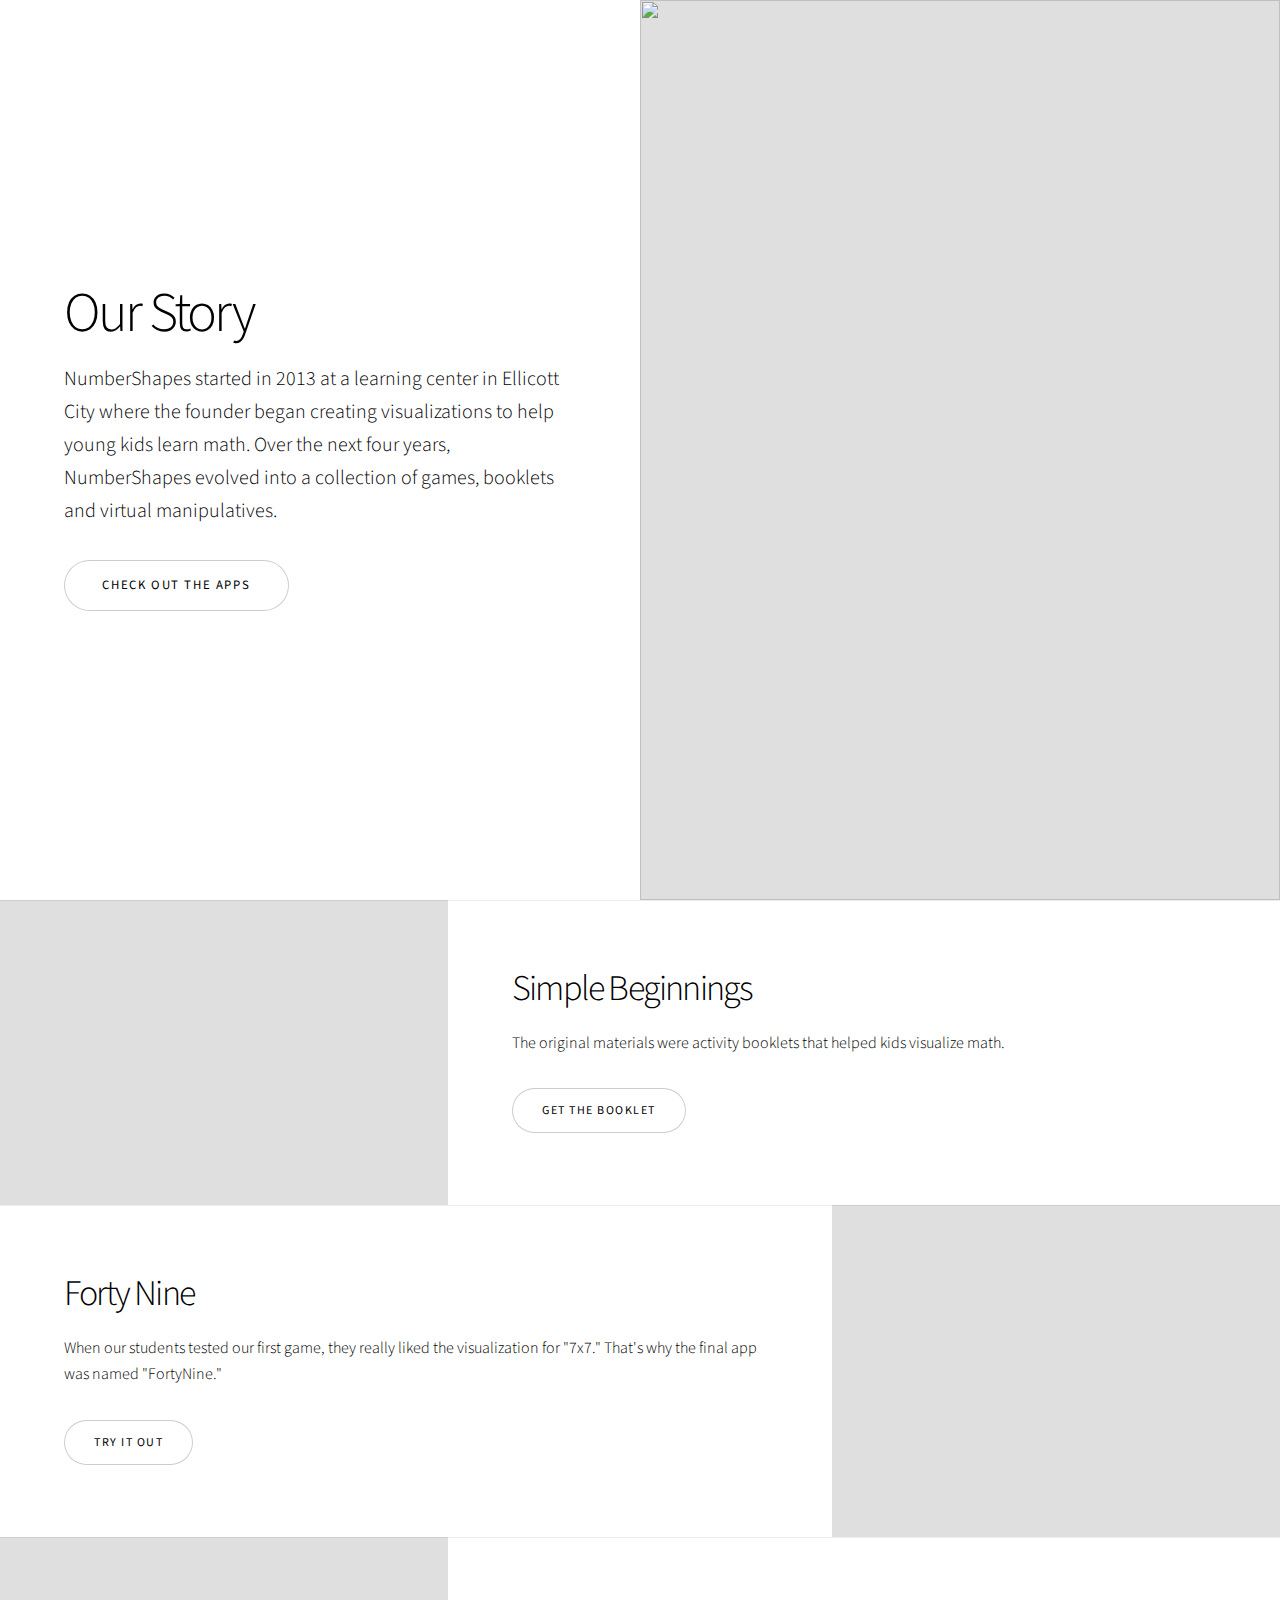
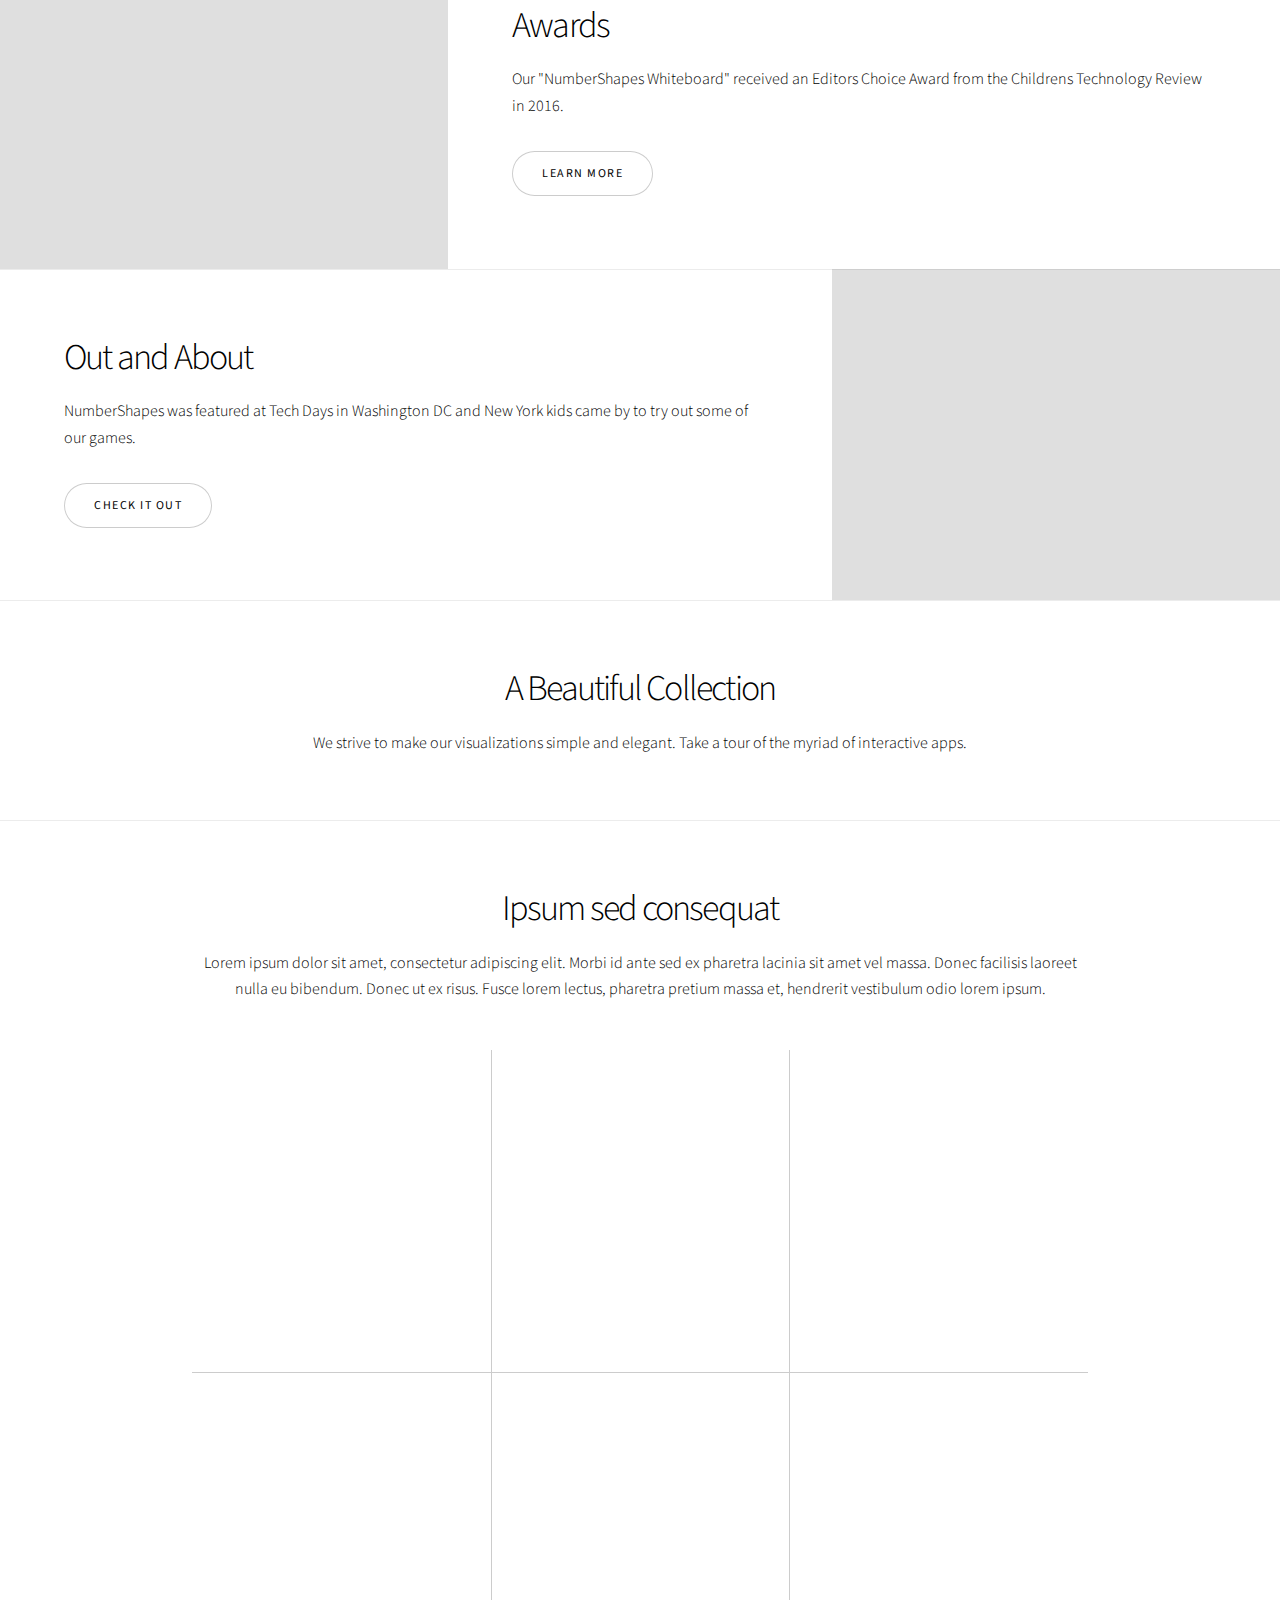
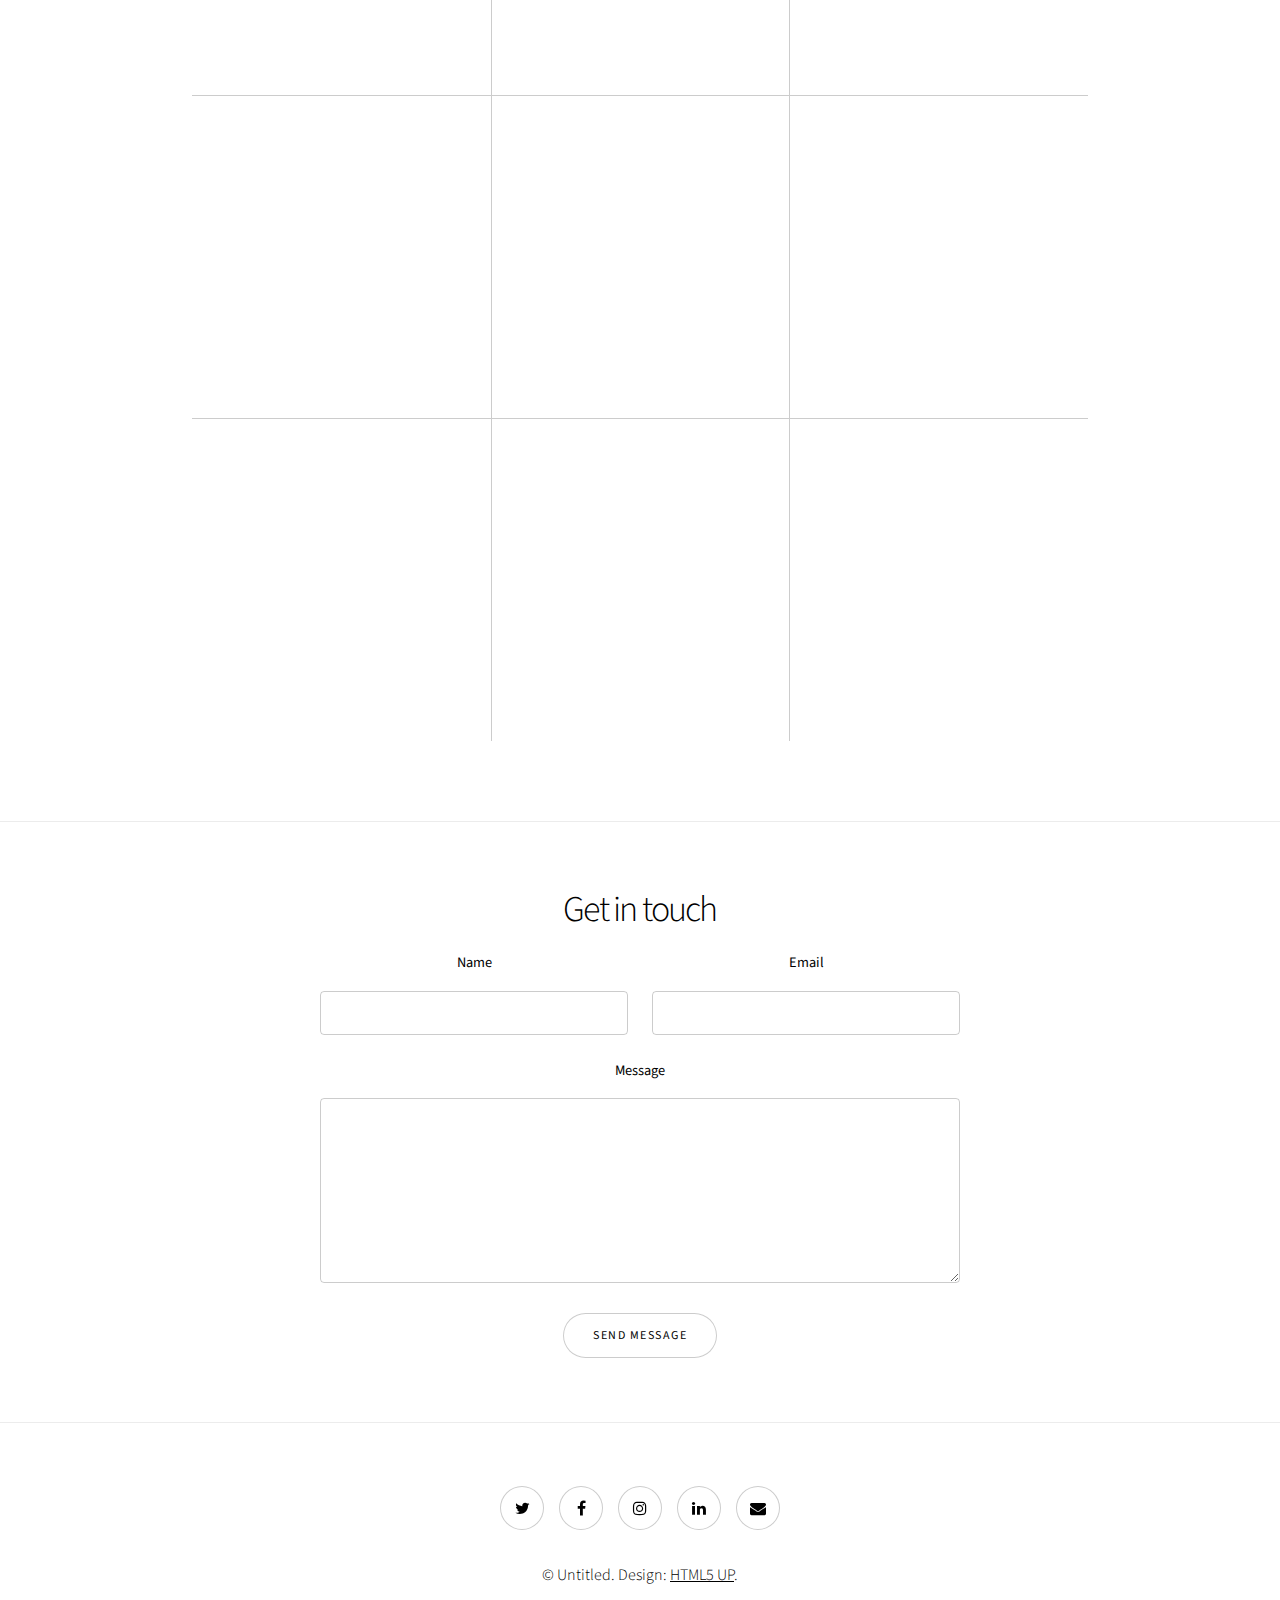
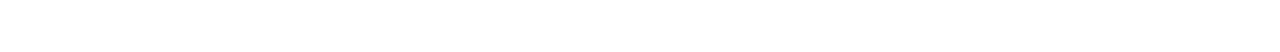
==== commit 633903b7: "Updates from the Bus Trip" ====
--- a/index.html
+++ b/index.html
@@ -75,8 +75,8 @@
 						<!-- Six -->
 							<section class="spotlight style1 orient-left	 content-align-left image-position-center onscroll-image-fade-in">
 								<div class="content">
-									<h2>Awards</h2>
-									<p> Our "NumberShapes Whiteboard" received an Editors Choice Award from the Childrens Technology Review in 2016. </p>
+									<h2>Out and About</h2>
+									<p>NumberShapes was featured at Tech Days in Washington DC and New York kids came by to try out some of our games.</p>
 									<ul class="actions vertical">
 										<li><a href="#" class="button">Check It Out</a></li>
 									</ul>
@@ -89,8 +89,9 @@
 							<!-- Five -->
 								<section class="wrapper style1 align-center">
 									<div class="inner">
-										<h2>Massa sed condimentu</h2>
-										<p>Last year, the NumberShapes Whiteboard received the Editors Choice Award for Excellence in Design form the Childrens Technology Review.</p>
+										<h2>A Beautiful Collection</h2>
+										<p>We strive to make our visualizations simple and elegant. Take a tour of the myriad of interactive apps.</p>
+										<ul class="actions">
 									</div>
 
 
@@ -98,20 +99,20 @@
 						<!-- Gallery -->
 							<div class="gallery style2 medium lightbox onscroll-fade-in">
 								<article>
-									<a href="images/gallery/fulls/01.jpg" class="image">
-										<img src="" alt="" />
-									</a>
-									<div class="caption">
-										<h3>Ipsum Dolor</h3>
-										<p>NumberShapes was featured at both New York and DC Techday.</p>
-										<ul class="actions">
-											<li><span class="button small">Details</span></li>
-										</ul>
-									</div>
-								</article>
-								<article>
-									<a href="images/gallery/fulls/02.jpg" class="image">
-										<img src="images/gallery/thumbs/02.jpg" alt="" />
+									<a href="images/gallery/fulls/WhiteboardDecimals_2.PNG" class="image">
+										<img src="images/gallery/thumbs/WhiteboardDecimals_2.PNG" alt="" />
+									</a>
+									<div class="caption">
+										<h3>Simple Percentages</h3>
+										<p>Great for introducing tough concepts to early learners.pop</p>
+										<ul class="actions">
+											<li><span class="button small">Take me to the App Store</span></li>
+										</ul>
+									</div>
+								</article>
+								<article>
+									<a href="images/gallery/fulls/WhiteboardAddingThenSubtracting.PNG" class="image">
+										<img src="images/gallery/thumbs/WhiteboardAddingThenSubtracting.PNG" alt="" />
 									</a>
 									<div class="caption">
 										<h3>Feugiat Lorem</h3>
@@ -122,20 +123,44 @@
 									</div>
 								</article>
 								<article>
-									<a href="images/gallery/fulls/03.jpg" class="image">
-										<img src="images/gallery/thumbs/03.jpg" alt="" />
-									</a>
-									<div class="caption">
-										<h3>Magna Amet</h3>
-										<p>Lorem ipsum dolor amet, consectetur magna etiam elit. Etiam sed ultrices.</p>
-										<ul class="actions">
-											<li><span class="button small">Details</span></li>
-										</ul>
-									</div>
-								</article>
-								<article>
-									<a href="images/gallery/fulls/04.jpg" class="image">
-										<img src="images/gallery/thumbs/04.jpg" alt="" />
+									<a href="images/gallery/fulls/WhiteboardThreeDigits.PNG" class="image">
+										<img src="images/gallery/thumbs/WhiteboardThreeDigits.PNG" alt="" />
+									</a>
+									<div class="caption">
+										<h3>Place Value</h3>
+										<p>Our unique way of representing quantity helps students master place value.<p>
+										<ul class="actions">
+											<li><span class="button small">Details</span></li>
+										</ul>
+									</div>
+								</article>
+								<article>
+									<a href="images/gallery/fulls/WhiteboardSubtracting.PNG" class="image">
+										<img src="images/gallery/thumbs/WhiteboardSubtracting.PNG" alt="" />
+									</a>
+									<div class="caption">
+										<h3>Easy Subtraction</h3>
+										<p>Teach with simple phrases like "How much is missing?" and "How much is left?" </p>
+										<ul class="actions">
+											<li><span class="button small">Details</span></li>
+										</ul>
+									</div>
+								</article>
+								<article>
+									<a href="images/gallery/fulls/WhiteboardFlower.PNG" class="image">
+										<img src="images/gallery/thumbs/WhiteboardFlower.PNG" alt="" />
+									</a>
+									<div class="caption">
+										<h3>Ultrices Magna</h3>
+										<p>Lorem ipsum dolor amet, consectetur magna etiam elit. Etiam sed ultrices.</p>
+										<ul class="actions">
+											<li><span class="button small">Details</span></li>
+										</ul>
+									</div>
+								</article>
+								<article>
+									<a href="images/gallery/fulls/WhiteboardOrange.png" class="image">
+										<img src="images/gallery/thumbs/WhiteboardOrange.png" alt="" />
 									</a>
 									<div class="caption">
 										<h3>Sed Tempus</h3>
@@ -146,32 +171,8 @@
 									</div>
 								</article>
 								<article>
-									<a href="images/gallery/fulls/05.jpg" class="image">
-										<img src="images/gallery/thumbs/05.jpg" alt="" />
-									</a>
-									<div class="caption">
-										<h3>Ultrices Magna</h3>
-										<p>Lorem ipsum dolor amet, consectetur magna etiam elit. Etiam sed ultrices.</p>
-										<ul class="actions">
-											<li><span class="button small">Details</span></li>
-										</ul>
-									</div>
-								</article>
-								<article>
-									<a href="images/gallery/fulls/06.jpg" class="image">
-										<img src="images/gallery/thumbs/06.jpg" alt="" />
-									</a>
-									<div class="caption">
-										<h3>Sed Tempus</h3>
-										<p>Lorem ipsum dolor amet, consectetur magna etiam elit. Etiam sed ultrices.</p>
-										<ul class="actions">
-											<li><span class="button small">Details</span></li>
-										</ul>
-									</div>
-								</article>
-								<article>
-									<a href="images/gallery/fulls/07.jpg" class="image">
-										<img src="images/gallery/thumbs/07.jpg" alt="" />
+									<a href="images/gallery/fulls/WorkoutPickProblemsTable.PNG" class="image">
+										<img src="images/gallery/thumbs/WorkoutPickProblemsTable.PNG" alt="" />
 									</a>
 									<div class="caption">
 										<h3>Ipsum Lorem</h3>
@@ -182,8 +183,8 @@
 									</div>
 								</article>
 								<article>
-									<a href="images/gallery/fulls/08.jpg" class="image">
-										<img src="images/gallery/thumbs/08.jpg" alt="" />
+									<a href="images/gallery/fulls/WorkoutPlayerList.PNG" class="image">
+										<img src="images/gallery/thumbs/WorkoutPlayerList.PNG" alt="" />
 									</a>
 									<div class="caption">
 										<h3>Magna Risus</h3>
@@ -194,8 +195,8 @@
 									</div>
 								</article>
 								<article>
-									<a href="images/gallery/fulls/09.jpg" class="image">
-										<img src="images/gallery/thumbs/09.jpg" alt="" />
+									<a href="images/gallery/fulls/WhiteboardHorizontalAddition.PNG" class="image">
+										<img src="images/gallery/thumbs/WhiteboardHorizontalAddition.PNG" alt="" />
 									</a>
 									<div class="caption">
 										<h3>Tempus Dolor</h3>
@@ -206,8 +207,8 @@
 									</div>
 								</article>
 								<article>
-									<a href="images/gallery/fulls/10.jpg" class="image">
-										<img src="images/gallery/thumbs/10.jpg" alt="" />
+									<a href="images/gallery/fulls/WhiteboardSubtractingDecimals.PNG" class="image">
+										<img src="images/gallery/thumbs/WhiteboardSubtractingDecimals.PNG" alt="" />
 									</a>
 									<div class="caption">
 										<h3>Sed Etiam</h3>
@@ -218,20 +219,20 @@
 									</div>
 								</article>
 								<article>
-									<a href="images/gallery/fulls/11.jpg" class="image">
-										<img src="images/gallery/thumbs/11.jpg" alt="" />
-									</a>
-									<div class="caption">
-										<h3>Magna Lorem</h3>
-										<p>Lorem ipsum dolor amet, consectetur magna etiam elit. Etiam sed ultrices.</p>
-										<ul class="actions">
-											<li><span class="button small">Details</span></li>
-										</ul>
-									</div>
-								</article>
-								<article>
-									<a href="images/gallery/fulls/12.jpg" class="image">
-										<img src="images/gallery/thumbs/12.jpg" alt="" />
+									<a href="images/gallery/fulls/WhiteboardHundredsAdding.PNG" class="image">
+										<img src="images/gallery/thumbs/WhiteboardHundredsAdding.PNG" alt="" />
+									</a>
+									<div class="caption">
+										<h3>Work with large numbers</h3>
+										<p></p>
+										<ul class="actions">
+											<li><span class="button small">Details</span></li>
+										</ul>
+									</div>
+								</article>
+								<article>
+									<a href="images/gallery/fulls/WhiteboardThreeDigits.PNG" class="image">
+										<img src="images/gallery/thumbs/WhiteboardThreeDigits.PNG" alt="" />
 									</a>
 									<div class="caption">
 										<h3>Ipsum Dolor</h3>
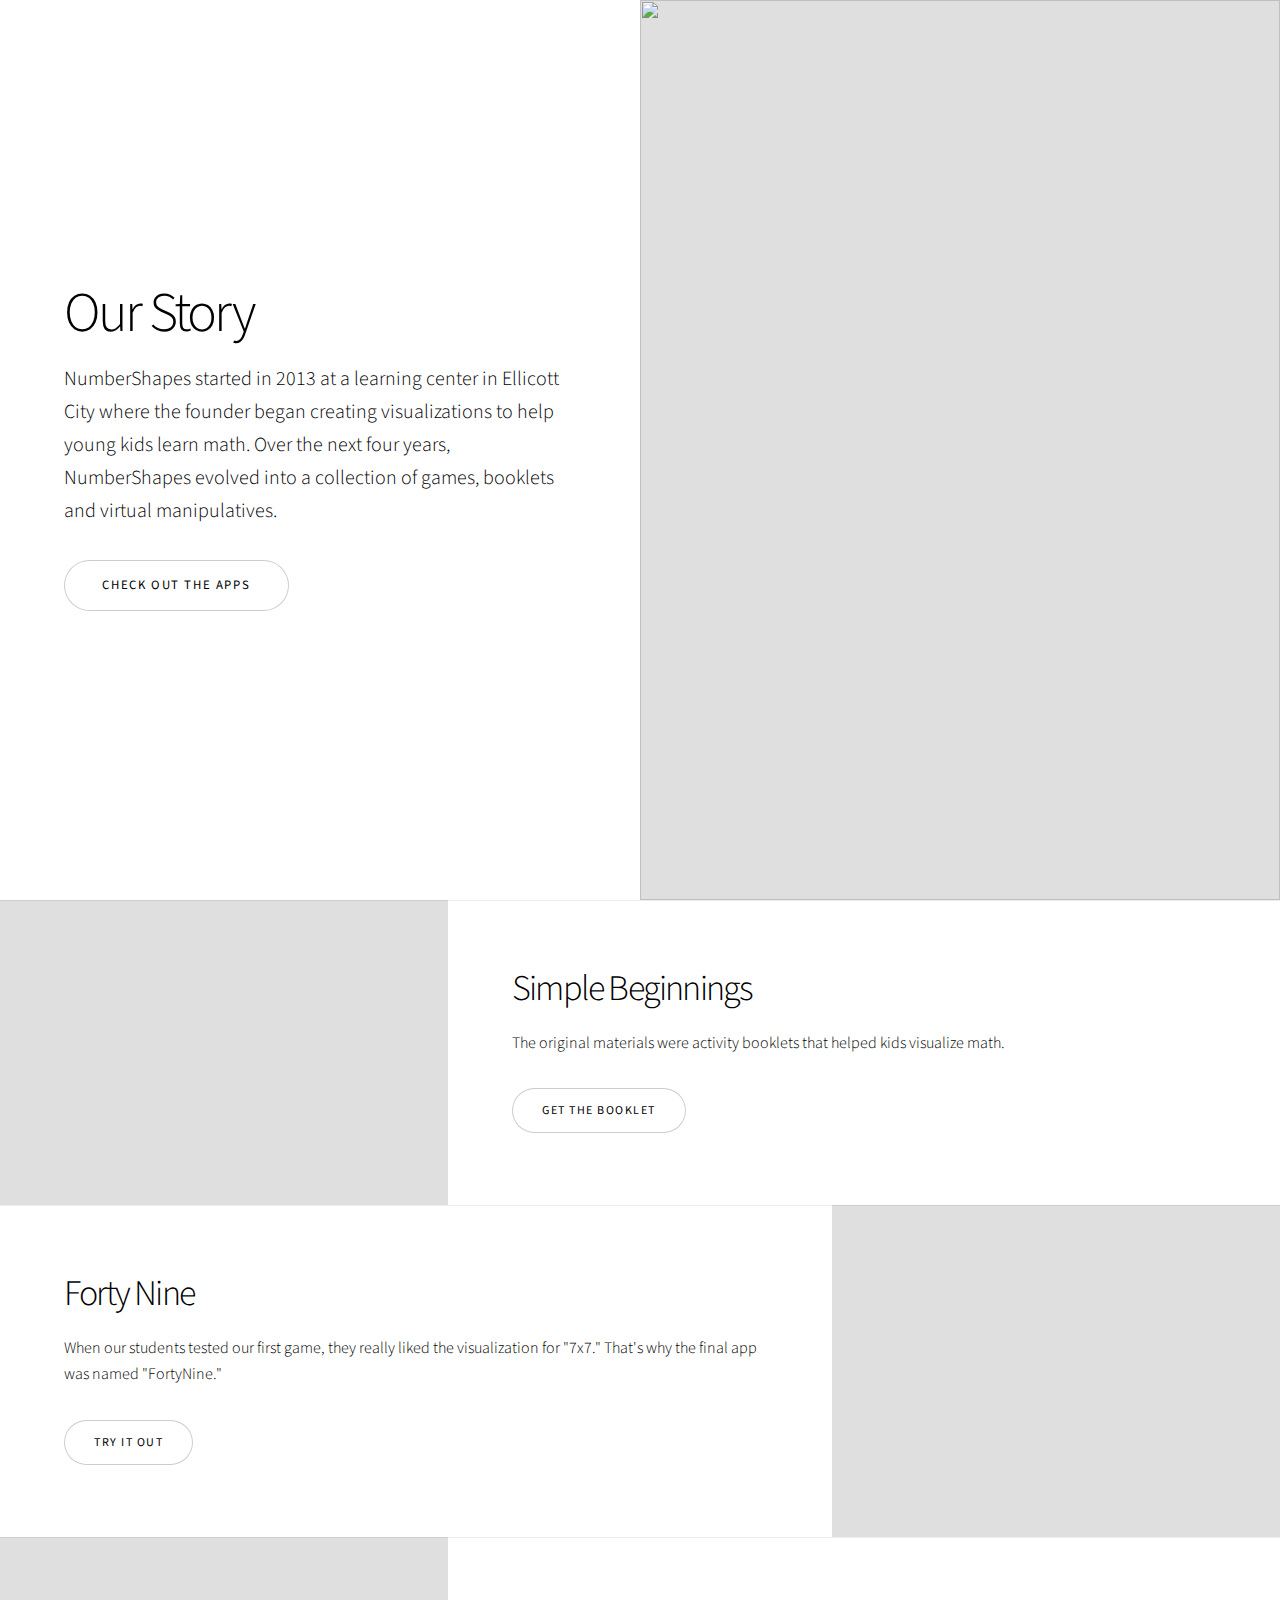
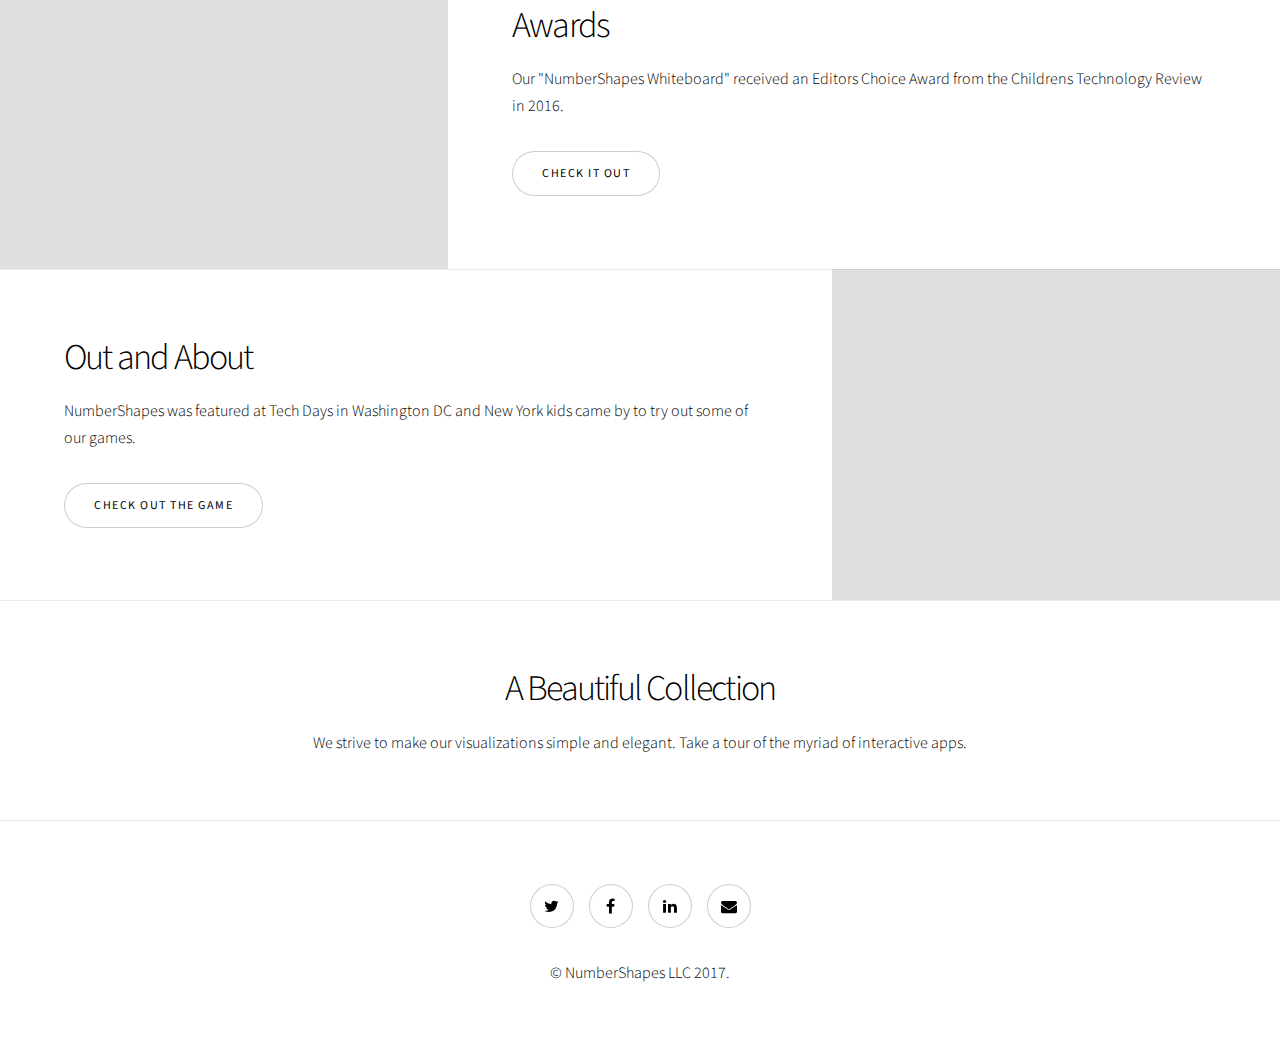
==== commit d07a4b25: "working updates" ====
--- a/index.html
+++ b/index.html
@@ -64,7 +64,7 @@
 							<h2>Awards</h2>
 							<p> Our "NumberShapes Whiteboard" received an Editors Choice Award from the Childrens Technology Review in 2016. </p>
 							<ul class="actions vertical">
-								<li><a href="#" class="button">Learn More</a></li>
+								<li><a href="https://itunes.apple.com/us/app/numbershapes-whiteboard/id1052209727?mt=8" class="button">Check It Out</a></li>
 							</ul>
 						</div>
 						<div class="image">
@@ -78,7 +78,7 @@
 									<h2>Out and About</h2>
 									<p>NumberShapes was featured at Tech Days in Washington DC and New York kids came by to try out some of our games.</p>
 									<ul class="actions vertical">
-										<li><a href="#" class="button">Check It Out</a></li>
+										<li><a href="#" class="button">Check out the game</a></li>
 									</ul>
 								</div>
 								<div class="image">
@@ -115,8 +115,8 @@
 										<img src="images/gallery/thumbs/WhiteboardAddingThenSubtracting.PNG" alt="" />
 									</a>
 									<div class="caption">
-										<h3>Feugiat Lorem</h3>
-										<p>Lorem ipsum dolor amet, consectetur magna etiam elit. Etiam sed ultrices.</p>
+										<h3>Combining Operations</h3>
+										<p>Kids learn how to see a sequence of calculations lead to a result.</p>
 										<ul class="actions">
 											<li><span class="button small">Details</span></li>
 										</ul>
@@ -151,20 +151,20 @@
 										<img src="images/gallery/thumbs/WhiteboardFlower.PNG" alt="" />
 									</a>
 									<div class="caption">
-										<h3>Ultrices Magna</h3>
-										<p>Lorem ipsum dolor amet, consectetur magna etiam elit. Etiam sed ultrices.</p>
-										<ul class="actions">
-											<li><span class="button small">Details</span></li>
-										</ul>
-									</div>
-								</article>
-								<article>
-									<a href="images/gallery/fulls/WhiteboardOrange.png" class="image">
-										<img src="images/gallery/thumbs/WhiteboardOrange.png" alt="" />
-									</a>
-									<div class="caption">
-										<h3>Sed Tempus</h3>
-										<p>Lorem ipsum dolor amet, consectetur magna etiam elit. Etiam sed ultrices.</p>
+										<h3>Real Life Fractions</h3>
+										<p></p>
+										<ul class="actions">
+											<li><span class="button small">Details</span></li>
+										</ul>
+									</div>
+								</article>
+								<article>
+									<a href="images/gallery/fulls/WhiteboardOrange.PNG" class="image">
+										<img src="images/gallery/thumbs/WhiteboardOrange.PNG" alt="" />
+									</a>
+									<div class="caption">
+										<h3>Real Life Fractions</h3>
+										<p></p>
 										<ul class="actions">
 											<li><span class="button small">Details</span></li>
 										</ul>
@@ -175,8 +175,8 @@
 										<img src="images/gallery/thumbs/WorkoutPickProblemsTable.PNG" alt="" />
 									</a>
 									<div class="caption">
-										<h3>Ipsum Lorem</h3>
-										<p>Lorem ipsum dolor amet, consectetur magna etiam elit. Etiam sed ultrices.</p>
+										<h3>Targeted Practice</h3>
+										<p>Our games help you choose exactly which problems you need to work on.</p>
 										<ul class="actions">
 											<li><span class="button small">Details</span></li>
 										</ul>
@@ -187,8 +187,8 @@
 										<img src="images/gallery/thumbs/WorkoutPlayerList.PNG" alt="" />
 									</a>
 									<div class="caption">
-										<h3>Magna Risus</h3>
-										<p>Lorem ipsum dolor amet, consectetur magna etiam elit. Etiam sed ultrices.</p>
+										<h3>Friendly Competition</h3>
+										<p>Create multiple users and play along with your kids as they work toward mastery,</p>
 										<ul class="actions">
 											<li><span class="button small">Details</span></li>
 										</ul>
@@ -199,8 +199,8 @@
 										<img src="images/gallery/thumbs/WhiteboardHorizontalAddition.PNG" alt="" />
 									</a>
 									<div class="caption">
-										<h3>Tempus Dolor</h3>
-										<p>Lorem ipsum dolor amet, consectetur magna etiam elit. Etiam sed ultrices.</p>
+										<h3>Horizontal Addition</h3>
+										<p>NumberShapes make it clear how numbers come together.</p>
 										<ul class="actions">
 											<li><span class="button small">Details</span></li>
 										</ul>
@@ -211,8 +211,8 @@
 										<img src="images/gallery/thumbs/WhiteboardSubtractingDecimals.PNG" alt="" />
 									</a>
 									<div class="caption">
-										<h3>Sed Etiam</h3>
-										<p>Lorem ipsum dolor amet, consectetur magna etiam elit. Etiam sed ultrices.</p>
+										<h3>Decimals</h3>
+										<p>Develop the concept of tenths and hundredths.</p>
 										<ul class="actions">
 											<li><span class="button small">Details</span></li>
 										</ul>
@@ -235,8 +235,8 @@
 										<img src="images/gallery/thumbs/WhiteboardThreeDigits.PNG" alt="" />
 									</a>
 									<div class="caption">
-										<h3>Ipsum Dolor</h3>
-										<p>Lorem ipsum dolor amet, consectetur magna etiam elit. Etiam sed ultrices.</p>
+										<h3>Place Value</h3>
+										<p>Break down large numbers into simple configurations.</p>
 										<ul class="actions">
 											<li><span class="button small">Details</span></li>
 										</ul>
@@ -246,7 +246,7 @@
 
 					</section>
 
-				<!-- Six -->
+				<!-- Six
 					<section class="wrapper style1 align-center">
 						<div class="inner">
 							<h2>Ipsum sed consequat</h2>
@@ -316,7 +316,9 @@
 						</div>
 					</section>
 
-				<!-- Seven -->
+					-->
+
+				<!-- Seven -
 					<section class="wrapper style1 align-center">
 						<div class="inner medium">
 							<h2>Get in touch</h2>
@@ -327,7 +329,7 @@
 								</div>
 								<div class="field half">
 									<label for="email">Email</label>
-									<input type="email" name="email" id="email" value="" />
+									<input type="email" name="email" id="email" value="andrewfenner@numbershapes.com" />
 								</div>
 								<div class="field">
 									<label for="message">Message</label>
@@ -341,17 +343,18 @@
 						</div>
 					</section>
 
+				-->
+
 				<!-- Footer -->
 					<footer class="wrapper style1 align-center">
 						<div class="inner">
 							<ul class="icons">
-								<li><a href="#" class="icon style2 fa-twitter"><span class="label">Twitter</span></a></li>
-								<li><a href="#" class="icon style2 fa-facebook"><span class="label">Facebook</span></a></li>
-								<li><a href="#" class="icon style2 fa-instagram"><span class="label">Instagram</span></a></li>
-								<li><a href="#" class="icon style2 fa-linkedin"><span class="label">LinkedIn</span></a></li>
-								<li><a href="#" class="icon style2 fa-envelope"><span class="label">Email</span></a></li>
-							</ul>
-							<p>&copy; Untitled. Design: <a href="https://html5up.net">HTML5 UP</a>.</p>
+								<li><a href="https://twitter.com/NumberShapes" class="icon style2 fa-twitter"><span class="label">Twitter</span></a></li>
+								<li><a href="https://www.facebook.com/numbershapes" class="icon style2 fa-facebook"><span class="label">Facebook</span></a></li>
+								<li><a href="https://www.linkedin.com/in/andrew-fenner-74a756a1/" class="icon style2 fa-linkedin"><span class="label">LinkedIn</span></a></li>
+								<li><a href="andrewfenner@numbershapes.com	" class="icon style2 fa-envelope"><span class="label">Email</span></a></li>
+							</ul>
+							<p>&copy; NumberShapes LLC 2017<a href="https://html5up.net"></a>.</p>
 						</div>
 					</footer>
 
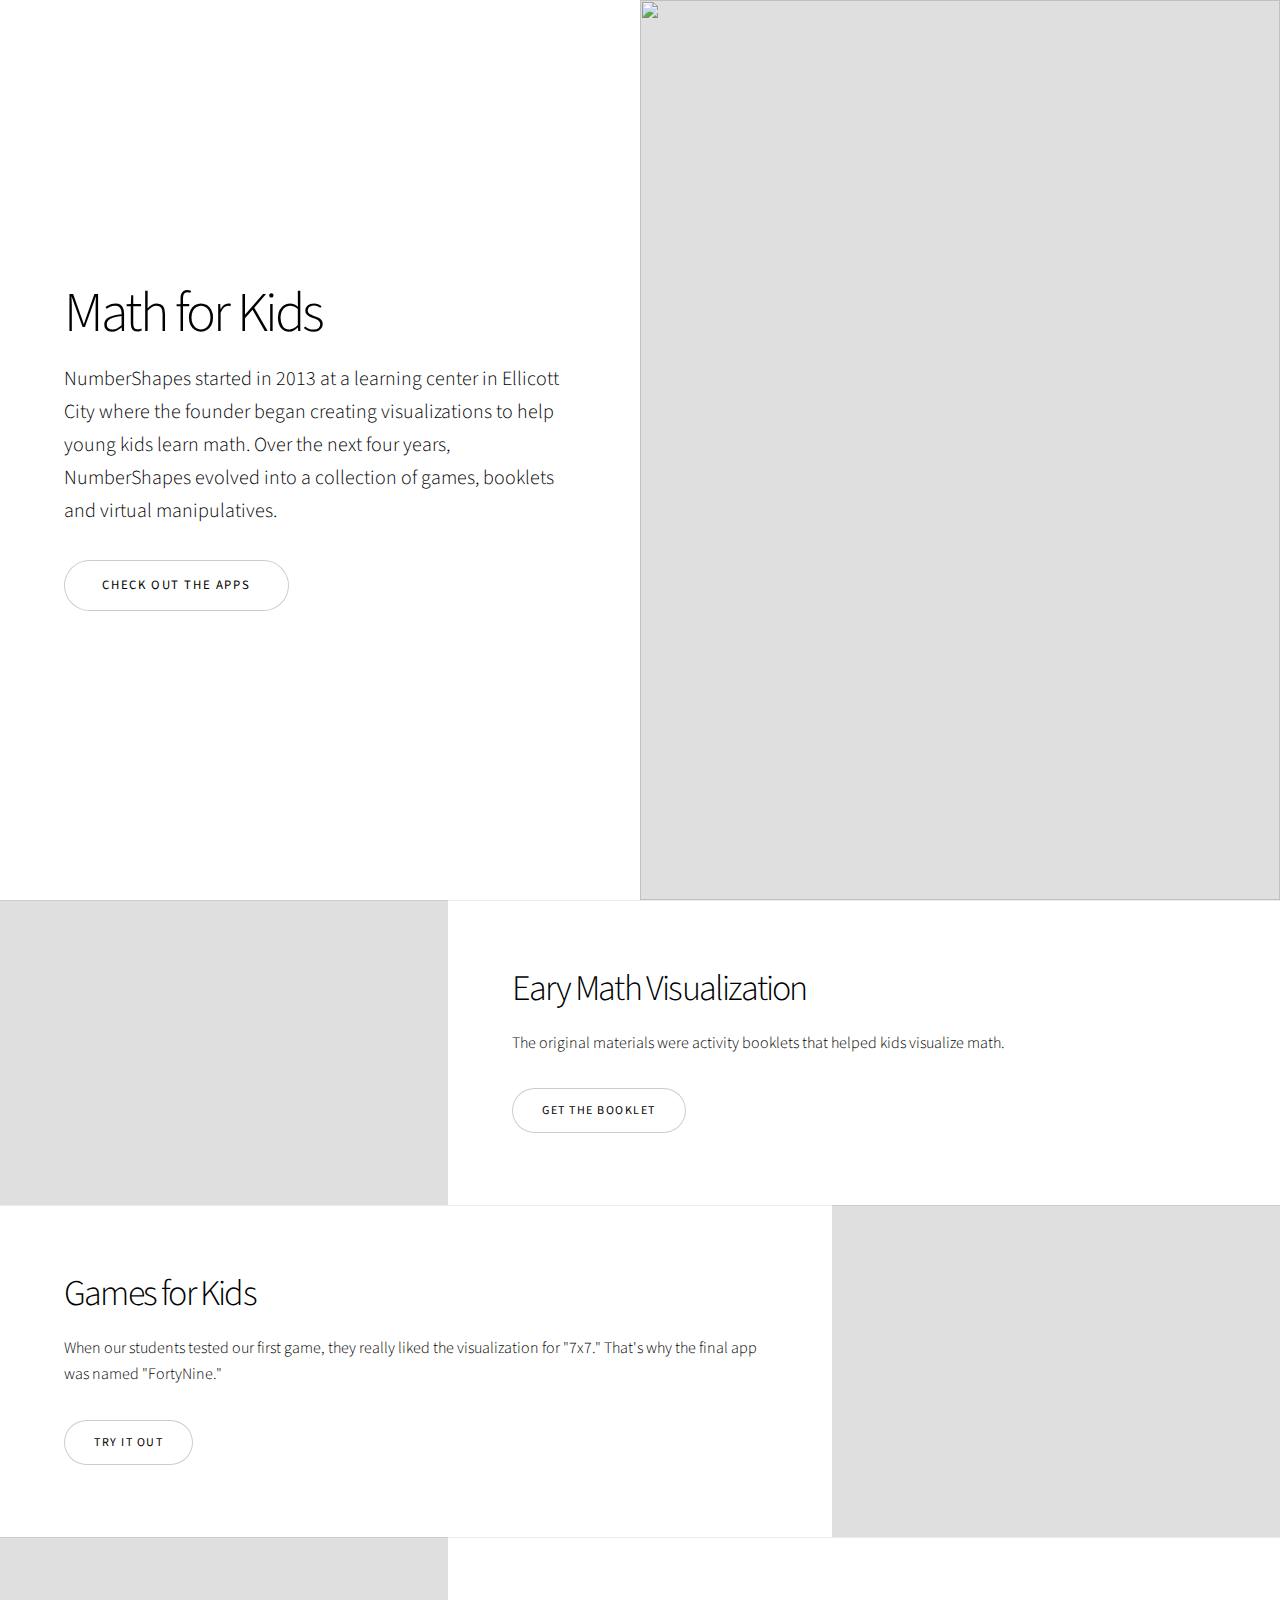
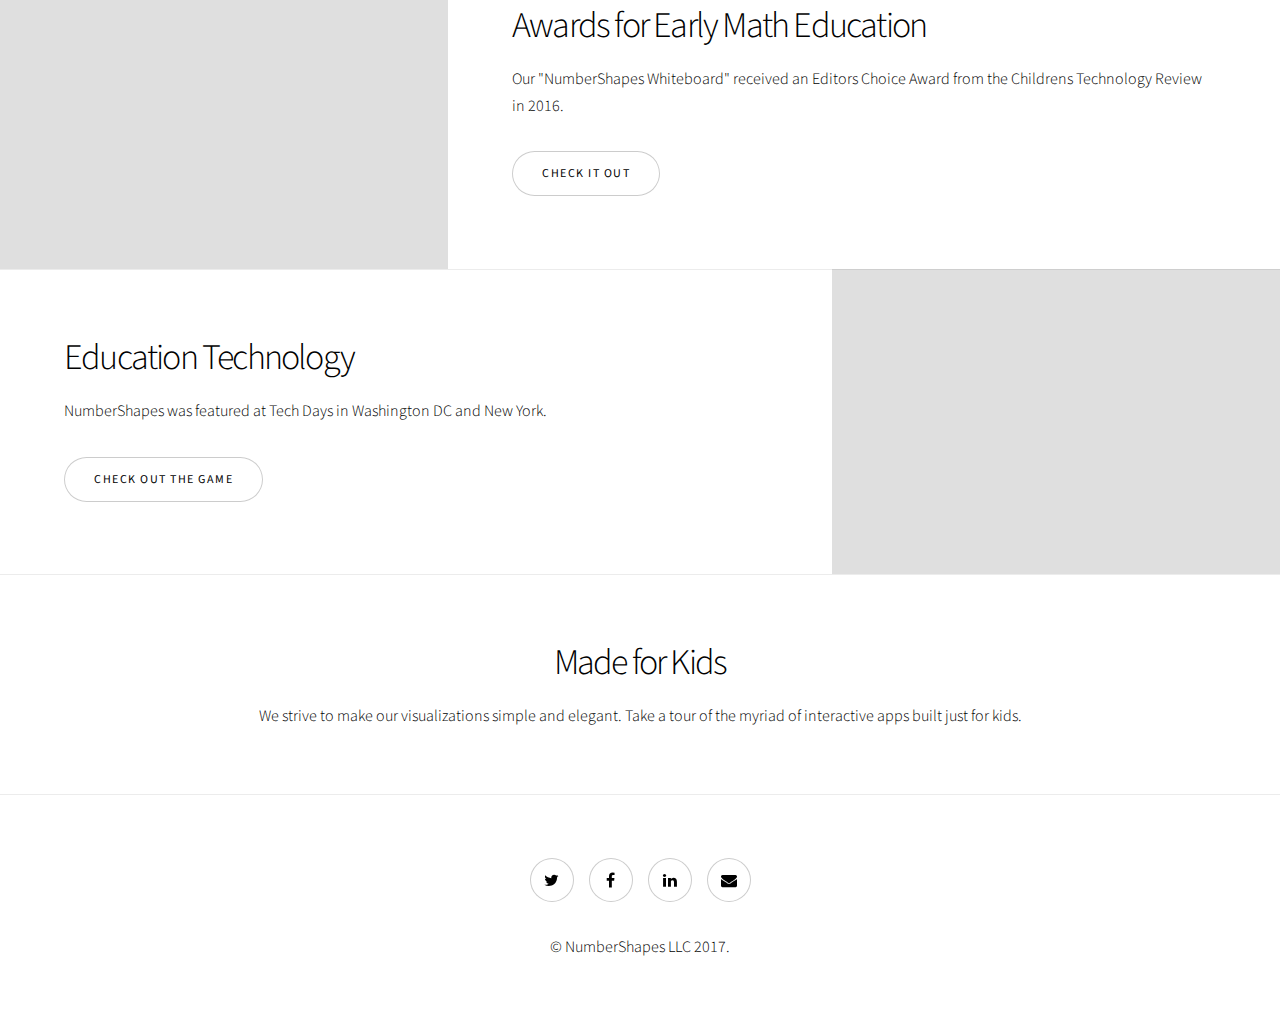
==== commit 4e84b9d3: "made for kids" ====
--- a/index.html
+++ b/index.html
@@ -19,7 +19,7 @@
 				<!-- One -->
 					<section class="banner style1 orient-left content-align-left image-position-right fullscreen onload-image-fade-in onload-content-fade-right">
 						<div class="content">
-							<h1>Our Story</h1>
+							<h1>Math for Kids</h1>
 							<p class="major"> NumberShapes started in 2013 at a learning center in Ellicott City where the founder began creating visualizations to help young kids learn math. Over the next four years, NumberShapes evolved into a collection of games, booklets and virtual manipulatives.</p>
 							<ul class="actions vertical">
 								<li><a href="https://itunes.apple.com/au/developer/numbershapes-llc/id909512758" class="button big wide smooth-scroll-middle">Check Out The Apps</a></li>
@@ -33,7 +33,7 @@
 				<!-- Two -->
 					<section class="spotlight style1 orient-right content-align-left image-position-center onscroll-image-fade-in" id="first">
 						<div class="content">
-							<h2>Simple Beginnings</h2>
+							<h2>Eary Math Visualization</h2>
 							<p> The original materials were activity booklets that helped kids visualize math.</p>
 							<ul class="actions vertical">
 								<li><a href="https://drive.google.com/file/d/0B8L_uJ1iQlGJTFYxNzF1SkxsMlk/view?usp=sharing" class="button">Get the Booklet</a></li>
@@ -47,7 +47,7 @@
 				<!-- Three -->
 					<section class="spotlight style1 orient-left content-align-left image-position-center onscroll-image-fade-in">
 						<div class="content">
-							<h2>Forty Nine</h2>
+							<h2>Games for Kids</h2>
 							<p> When our students tested our first game, they really liked the visualization for "7x7." That's why the final app was named "FortyNine."</p>
 							<ul class="actions vertical">
 								<li><a href="https://itunes.apple.com/us/app/fortynine/id909512755?mt=8" class="button">Try it out</a></li>
@@ -61,7 +61,7 @@
 				<!-- Four -->
 					<section class="spotlight style1 orient-right content-align-left image-position-center onscroll-image-fade-in">
 						<div class="content">
-							<h2>Awards</h2>
+							<h2>Awards for Early Math Education</h2>
 							<p> Our "NumberShapes Whiteboard" received an Editors Choice Award from the Childrens Technology Review in 2016. </p>
 							<ul class="actions vertical">
 								<li><a href="https://itunes.apple.com/us/app/numbershapes-whiteboard/id1052209727?mt=8" class="button">Check It Out</a></li>
@@ -75,8 +75,8 @@
 						<!-- Six -->
 							<section class="spotlight style1 orient-left	 content-align-left image-position-center onscroll-image-fade-in">
 								<div class="content">
-									<h2>Out and About</h2>
-									<p>NumberShapes was featured at Tech Days in Washington DC and New York kids came by to try out some of our games.</p>
+									<h2>Education Technology</h2>
+									<p>NumberShapes was featured at Tech Days in Washington DC and New York.</p>
 									<ul class="actions vertical">
 										<li><a href="#" class="button">Check out the game</a></li>
 									</ul>
@@ -89,8 +89,8 @@
 							<!-- Five -->
 								<section class="wrapper style1 align-center">
 									<div class="inner">
-										<h2>A Beautiful Collection</h2>
-										<p>We strive to make our visualizations simple and elegant. Take a tour of the myriad of interactive apps.</p>
+										<h2>Made for Kids</h2>
+										<p>We strive to make our visualizations simple and elegant. Take a tour of the myriad of interactive apps built just for kids.</p>
 										<ul class="actions">
 									</div>
 
@@ -104,7 +104,7 @@
 									</a>
 									<div class="caption">
 										<h3>Simple Percentages</h3>
-										<p>Great for introducing tough concepts to early learners.pop</p>
+										<p>Great for challenging early learners to think about advanced concepts.</p>
 										<ul class="actions">
 											<li><span class="button small">Take me to the App Store</span></li>
 										</ul>
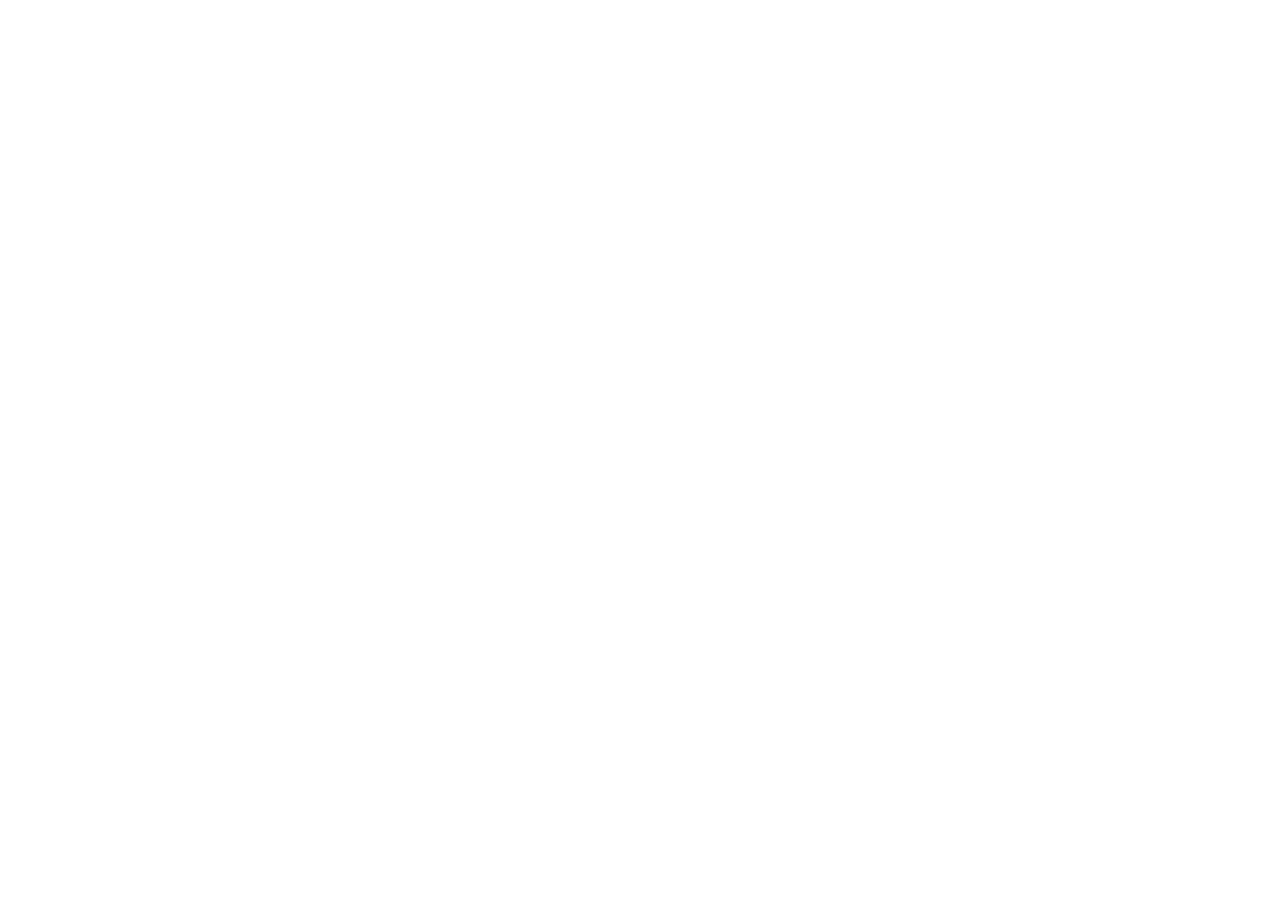
==== commit 33756ed2: "Updates" ====
--- a/index.html
+++ b/index.html
@@ -1,372 +1 @@
-<!DOCTYPE HTML>
-<!--
-	Story by HTML5 UP
-	html5up.net | @ajlkn
-	Free for personal and commercial use under the CCA 3.0 license (html5up.net/license)
--->
-<html>
-	<head>
-		<title>NumberShapes</title>
-		<meta charset="utf-8" />
-		<meta name="viewport" content="width=device-width, initial-scale=1" />
-		<link rel="stylesheet" href="assets/css/main.css" />
-	</head>
-	<body>
-
-		<!-- Wrapper -->
-			<div id="wrapper" class="divided">
-
-				<!-- One -->
-					<section class="banner style1 orient-left content-align-left image-position-right fullscreen onload-image-fade-in onload-content-fade-right">
-						<div class="content">
-							<h1>Math for Kids</h1>
-							<p class="major"> NumberShapes started in 2013 at a learning center in Ellicott City where the founder began creating visualizations to help young kids learn math. Over the next four years, NumberShapes evolved into a collection of games, booklets and virtual manipulatives.</p>
-							<ul class="actions vertical">
-								<li><a href="https://itunes.apple.com/au/developer/numbershapes-llc/id909512758" class="button big wide smooth-scroll-middle">Check Out The Apps</a></li>
-							</ul>
-						</div>
-						<div class= "image content-align-center" >
-							<img src="images/CardGame.jpg" alt="" />
-						</div>
-					</section>
-
-				<!-- Two -->
-					<section class="spotlight style1 orient-right content-align-left image-position-center onscroll-image-fade-in" id="first">
-						<div class="content">
-							<h2>Eary Math Visualization</h2>
-							<p> The original materials were activity booklets that helped kids visualize math.</p>
-							<ul class="actions vertical">
-								<li><a href="https://drive.google.com/file/d/0B8L_uJ1iQlGJTFYxNzF1SkxsMlk/view?usp=sharing" class="button">Get the Booklet</a></li>
-							</ul>
-						</div>
-						<div class="image">
-							<img src="images/IntroductionToNumeracy.jpg" alt="" />
-						</div>
-					</section>
-
-				<!-- Three -->
-					<section class="spotlight style1 orient-left content-align-left image-position-center onscroll-image-fade-in">
-						<div class="content">
-							<h2>Games for Kids</h2>
-							<p> When our students tested our first game, they really liked the visualization for "7x7." That's why the final app was named "FortyNine."</p>
-							<ul class="actions vertical">
-								<li><a href="https://itunes.apple.com/us/app/fortynine/id909512755?mt=8" class="button">Try it out</a></li>
-							</ul>
-						</div>
-						<div class="image">
-							<img src="images/FortyNine.jpg" alt="" />
-						</div>
-					</section>
-
-				<!-- Four -->
-					<section class="spotlight style1 orient-right content-align-left image-position-center onscroll-image-fade-in">
-						<div class="content">
-							<h2>Awards for Early Math Education</h2>
-							<p> Our "NumberShapes Whiteboard" received an Editors Choice Award from the Childrens Technology Review in 2016. </p>
-							<ul class="actions vertical">
-								<li><a href="https://itunes.apple.com/us/app/numbershapes-whiteboard/id1052209727?mt=8" class="button">Check It Out</a></li>
-							</ul>
-						</div>
-						<div class="image">
-							<img src="images/EditorsChoiceAwardShot.jpg" alt="" />
-						</div>
-					</section>
-
-						<!-- Six -->
-							<section class="spotlight style1 orient-left	 content-align-left image-position-center onscroll-image-fade-in">
-								<div class="content">
-									<h2>Education Technology</h2>
-									<p>NumberShapes was featured at Tech Days in Washington DC and New York.</p>
-									<ul class="actions vertical">
-										<li><a href="#" class="button">Check out the game</a></li>
-									</ul>
-								</div>
-								<div class="image">
-									<img src="images/Girl.png" alt="" />
-								</div>
-							</section>
-
-							<!-- Five -->
-								<section class="wrapper style1 align-center">
-									<div class="inner">
-										<h2>Made for Kids</h2>
-										<p>We strive to make our visualizations simple and elegant. Take a tour of the myriad of interactive apps built just for kids.</p>
-										<ul class="actions">
-									</div>
-
-
-
-						<!-- Gallery -->
-							<div class="gallery style2 medium lightbox onscroll-fade-in">
-								<article>
-									<a href="images/gallery/fulls/WhiteboardDecimals_2.PNG" class="image">
-										<img src="images/gallery/thumbs/WhiteboardDecimals_2.PNG" alt="" />
-									</a>
-									<div class="caption">
-										<h3>Simple Percentages</h3>
-										<p>Great for challenging early learners to think about advanced concepts.</p>
-										<ul class="actions">
-											<li><span class="button small">Take me to the App Store</span></li>
-										</ul>
-									</div>
-								</article>
-								<article>
-									<a href="images/gallery/fulls/WhiteboardAddingThenSubtracting.PNG" class="image">
-										<img src="images/gallery/thumbs/WhiteboardAddingThenSubtracting.PNG" alt="" />
-									</a>
-									<div class="caption">
-										<h3>Combining Operations</h3>
-										<p>Kids learn how to see a sequence of calculations lead to a result.</p>
-										<ul class="actions">
-											<li><span class="button small">Details</span></li>
-										</ul>
-									</div>
-								</article>
-								<article>
-									<a href="images/gallery/fulls/WhiteboardThreeDigits.PNG" class="image">
-										<img src="images/gallery/thumbs/WhiteboardThreeDigits.PNG" alt="" />
-									</a>
-									<div class="caption">
-										<h3>Place Value</h3>
-										<p>Our unique way of representing quantity helps students master place value.<p>
-										<ul class="actions">
-											<li><span class="button small">Details</span></li>
-										</ul>
-									</div>
-								</article>
-								<article>
-									<a href="images/gallery/fulls/WhiteboardSubtracting.PNG" class="image">
-										<img src="images/gallery/thumbs/WhiteboardSubtracting.PNG" alt="" />
-									</a>
-									<div class="caption">
-										<h3>Easy Subtraction</h3>
-										<p>Teach with simple phrases like "How much is missing?" and "How much is left?" </p>
-										<ul class="actions">
-											<li><span class="button small">Details</span></li>
-										</ul>
-									</div>
-								</article>
-								<article>
-									<a href="images/gallery/fulls/WhiteboardFlower.PNG" class="image">
-										<img src="images/gallery/thumbs/WhiteboardFlower.PNG" alt="" />
-									</a>
-									<div class="caption">
-										<h3>Real Life Fractions</h3>
-										<p></p>
-										<ul class="actions">
-											<li><span class="button small">Details</span></li>
-										</ul>
-									</div>
-								</article>
-								<article>
-									<a href="images/gallery/fulls/WhiteboardOrange.PNG" class="image">
-										<img src="images/gallery/thumbs/WhiteboardOrange.PNG" alt="" />
-									</a>
-									<div class="caption">
-										<h3>Real Life Fractions</h3>
-										<p></p>
-										<ul class="actions">
-											<li><span class="button small">Details</span></li>
-										</ul>
-									</div>
-								</article>
-								<article>
-									<a href="images/gallery/fulls/WorkoutPickProblemsTable.PNG" class="image">
-										<img src="images/gallery/thumbs/WorkoutPickProblemsTable.PNG" alt="" />
-									</a>
-									<div class="caption">
-										<h3>Targeted Practice</h3>
-										<p>Our games help you choose exactly which problems you need to work on.</p>
-										<ul class="actions">
-											<li><span class="button small">Details</span></li>
-										</ul>
-									</div>
-								</article>
-								<article>
-									<a href="images/gallery/fulls/WorkoutPlayerList.PNG" class="image">
-										<img src="images/gallery/thumbs/WorkoutPlayerList.PNG" alt="" />
-									</a>
-									<div class="caption">
-										<h3>Friendly Competition</h3>
-										<p>Create multiple users and play along with your kids as they work toward mastery,</p>
-										<ul class="actions">
-											<li><span class="button small">Details</span></li>
-										</ul>
-									</div>
-								</article>
-								<article>
-									<a href="images/gallery/fulls/WhiteboardHorizontalAddition.PNG" class="image">
-										<img src="images/gallery/thumbs/WhiteboardHorizontalAddition.PNG" alt="" />
-									</a>
-									<div class="caption">
-										<h3>Horizontal Addition</h3>
-										<p>NumberShapes make it clear how numbers come together.</p>
-										<ul class="actions">
-											<li><span class="button small">Details</span></li>
-										</ul>
-									</div>
-								</article>
-								<article>
-									<a href="images/gallery/fulls/WhiteboardSubtractingDecimals.PNG" class="image">
-										<img src="images/gallery/thumbs/WhiteboardSubtractingDecimals.PNG" alt="" />
-									</a>
-									<div class="caption">
-										<h3>Decimals</h3>
-										<p>Develop the concept of tenths and hundredths.</p>
-										<ul class="actions">
-											<li><span class="button small">Details</span></li>
-										</ul>
-									</div>
-								</article>
-								<article>
-									<a href="images/gallery/fulls/WhiteboardHundredsAdding.PNG" class="image">
-										<img src="images/gallery/thumbs/WhiteboardHundredsAdding.PNG" alt="" />
-									</a>
-									<div class="caption">
-										<h3>Work with large numbers</h3>
-										<p></p>
-										<ul class="actions">
-											<li><span class="button small">Details</span></li>
-										</ul>
-									</div>
-								</article>
-								<article>
-									<a href="images/gallery/fulls/WhiteboardThreeDigits.PNG" class="image">
-										<img src="images/gallery/thumbs/WhiteboardThreeDigits.PNG" alt="" />
-									</a>
-									<div class="caption">
-										<h3>Place Value</h3>
-										<p>Break down large numbers into simple configurations.</p>
-										<ul class="actions">
-											<li><span class="button small">Details</span></li>
-										</ul>
-									</div>
-								</article>
-							</div>
-
-					</section>
-
-				<!-- Six
-					<section class="wrapper style1 align-center">
-						<div class="inner">
-							<h2>Ipsum sed consequat</h2>
-							<p>Lorem ipsum dolor sit amet, consectetur adipiscing elit. Morbi id ante sed ex pharetra lacinia sit amet vel massa. Donec facilisis laoreet nulla eu bibendum. Donec ut ex risus. Fusce lorem lectus, pharetra pretium massa et, hendrerit vestibulum odio lorem ipsum.</p>
-							<div class="items style1 medium onscroll-fade-in">
-								<section>
-									<span class="icon style2 major fa-diamond"></span>
-									<h3>Lorem</h3>
-									<p>Lorem ipsum dolor sit amet, consectetur adipiscing elit. Morbi dui turpis, cursus eget orci amet aliquam congue semper. Etiam eget ultrices risus nec tempor elit.</p>
-								</section>
-								<section>
-									<span class="icon style2 major fa-save"></span>
-									<h3>Ipsum</h3>
-									<p>Lorem ipsum dolor sit amet, consectetur adipiscing elit. Morbi dui turpis, cursus eget orci amet aliquam congue semper. Etiam eget ultrices risus nec tempor elit.</p>
-								</section>
-								<section>
-									<span class="icon style2 major fa-bar-chart"></span>
-									<h3>Dolor</h3>
-									<p>Lorem ipsum dolor sit amet, consectetur adipiscing elit. Morbi dui turpis, cursus eget orci amet aliquam congue semper. Etiam eget ultrices risus nec tempor elit.</p>
-								</section>
-								<section>
-									<span class="icon style2 major fa-wifi"></span>
-									<h3>Amet</h3>
-									<p>Lorem ipsum dolor sit amet, consectetur adipiscing elit. Morbi dui turpis, cursus eget orci amet aliquam congue semper. Etiam eget ultrices risus nec tempor elit.</p>
-								</section>
-								<section>
-									<span class="icon style2 major fa-cog"></span>
-									<h3>Magna</h3>
-									<p>Lorem ipsum dolor sit amet, consectetur adipiscing elit. Morbi dui turpis, cursus eget orci amet aliquam congue semper. Etiam eget ultrices risus nec tempor elit.</p>
-								</section>
-								<section>
-									<span class="icon style2 major fa-paper-plane"></span>
-									<h3>Tempus</h3>
-									<p>Lorem ipsum dolor sit amet, consectetur adipiscing elit. Morbi dui turpis, cursus eget orci amet aliquam congue semper. Etiam eget ultrices risus nec tempor elit.</p>
-								</section>
-								<section>
-									<span class="icon style2 major fa-desktop"></span>
-									<h3>Aliquam</h3>
-									<p>Lorem ipsum dolor sit amet, consectetur adipiscing elit. Morbi dui turpis, cursus eget orci amet aliquam congue semper. Etiam eget ultrices risus nec tempor elit.</p>
-								</section>
-								<section>
-									<span class="icon style2 major fa-refresh"></span>
-									<h3>Elit</h3>
-									<p>Lorem ipsum dolor sit amet, consectetur adipiscing elit. Morbi dui turpis, cursus eget orci amet aliquam congue semper. Etiam eget ultrices risus nec tempor elit.</p>
-								</section>
-								<section>
-									<span class="icon style2 major fa-hashtag"></span>
-									<h3>Morbi</h3>
-									<p>Lorem ipsum dolor sit amet, consectetur adipiscing elit. Morbi dui turpis, cursus eget orci amet aliquam congue semper. Etiam eget ultrices risus nec tempor elit.</p>
-								</section>
-								<section>
-									<span class="icon style2 major fa-bolt"></span>
-									<h3>Turpis</h3>
-									<p>Lorem ipsum dolor sit amet, consectetur adipiscing elit. Morbi dui turpis, cursus eget orci amet aliquam congue semper. Etiam eget ultrices risus nec tempor elit.</p>
-								</section>
-								<section>
-									<span class="icon style2 major fa-envelope"></span>
-									<h3>Ultrices</h3>
-									<p>Lorem ipsum dolor sit amet, consectetur adipiscing elit. Morbi dui turpis, cursus eget orci amet aliquam congue semper. Etiam eget ultrices risus nec tempor elit.</p>
-								</section>
-								<section>
-									<span class="icon style2 major fa-leaf"></span>
-									<h3>Risus</h3>
-									<p>Lorem ipsum dolor sit amet, consectetur adipiscing elit. Morbi dui turpis, cursus eget orci amet aliquam congue semper. Etiam eget ultrices risus nec tempor elit.</p>
-								</section>
-							</div>
-						</div>
-					</section>
-
-					-->
-
-				<!-- Seven -
-					<section class="wrapper style1 align-center">
-						<div class="inner medium">
-							<h2>Get in touch</h2>
-							<form method="post" action="#">
-								<div class="field half first">
-									<label for="name">Name</label>
-									<input type="text" name="name" id="name" value="" />
-								</div>
-								<div class="field half">
-									<label for="email">Email</label>
-									<input type="email" name="email" id="email" value="andrewfenner@numbershapes.com" />
-								</div>
-								<div class="field">
-									<label for="message">Message</label>
-									<textarea name="message" id="message" rows="6"></textarea>
-								</div>
-								<ul class="actions">
-									<li><input type="submit" name="submit" id="submit" value="Send Message" /></li>
-								</ul>
-							</form>
-
-						</div>
-					</section>
-
-				-->
-
-				<!-- Footer -->
-					<footer class="wrapper style1 align-center">
-						<div class="inner">
-							<ul class="icons">
-								<li><a href="https://twitter.com/NumberShapes" class="icon style2 fa-twitter"><span class="label">Twitter</span></a></li>
-								<li><a href="https://www.facebook.com/numbershapes" class="icon style2 fa-facebook"><span class="label">Facebook</span></a></li>
-								<li><a href="https://www.linkedin.com/in/andrew-fenner-74a756a1/" class="icon style2 fa-linkedin"><span class="label">LinkedIn</span></a></li>
-								<li><a href="andrewfenner@numbershapes.com	" class="icon style2 fa-envelope"><span class="label">Email</span></a></li>
-							</ul>
-							<p>&copy; NumberShapes LLC 2017<a href="https://html5up.net"></a>.</p>
-						</div>
-					</footer>
-
-			</div>
-
-		<!-- Scripts -->
-			<script src="assets/js/jquery.min.js"></script>
-			<script src="assets/js/jquery.scrollex.min.js"></script>
-			<script src="assets/js/jquery.scrolly.min.js"></script>
-			<script src="assets/js/skel.min.js"></script>
-			<script src="assets/js/util.js"></script>
-			<script src="assets/js/main.js"></script>
-
-	</body>
-</html>
+<!doctype html><html lang="en"><head><meta charset="utf-8"><meta name="viewport" content="width=device-width,initial-scale=1,shrink-to-fit=no"><meta name="theme-color" content="#000000"><link rel="manifest" href="/numbershapes-website/manifest.json"><link rel="shortcut icon" href="/numbershapes-website/favicon.ico"><link rel="stylesheet" href="assets/css/main.css"/><link href="https://fonts.googleapis.com/icon?family=Material+Icons" rel="stylesheet"><link rel="stylesheet" href="https://cdnjs.cloudflare.com/ajax/libs/materialize/1.0.0-alpha.3/css/materialize.min.css"><link href="extras/noUiSlider/nouislider.css" rel="stylesheet"><link href="http://fonts.googleapis.com/icon?family=Material+Icons" rel="stylesheet"><link href="https://cdnjs.cloudflare.com/ajax/libs/materialize/0.98.0/css/materialize.min.css" rel="stylesheet"><script type="text/javascript" src="extras/noUiSlider/nouislider.min.js"></script><meta charset="utf-8"/><title>React App</title><link href="/numbershapes-website/static/css/main.2a4988df.css" rel="stylesheet"></head><body><script src="https://code.jquery.com/jquery-2.1.1.min.js"></script><script src="https://cdnjs.cloudflare.com/ajax/libs/materialize/0.98.0/js/materialize.min.js"></script><script src="path/to/your/bundle.js"></script><noscript>You need to enable JavaScript to run this app.</noscript><div id="root"></div><script type="text/javascript" src="/numbershapes-website/static/js/main.1290e836.js"></script></body></html>